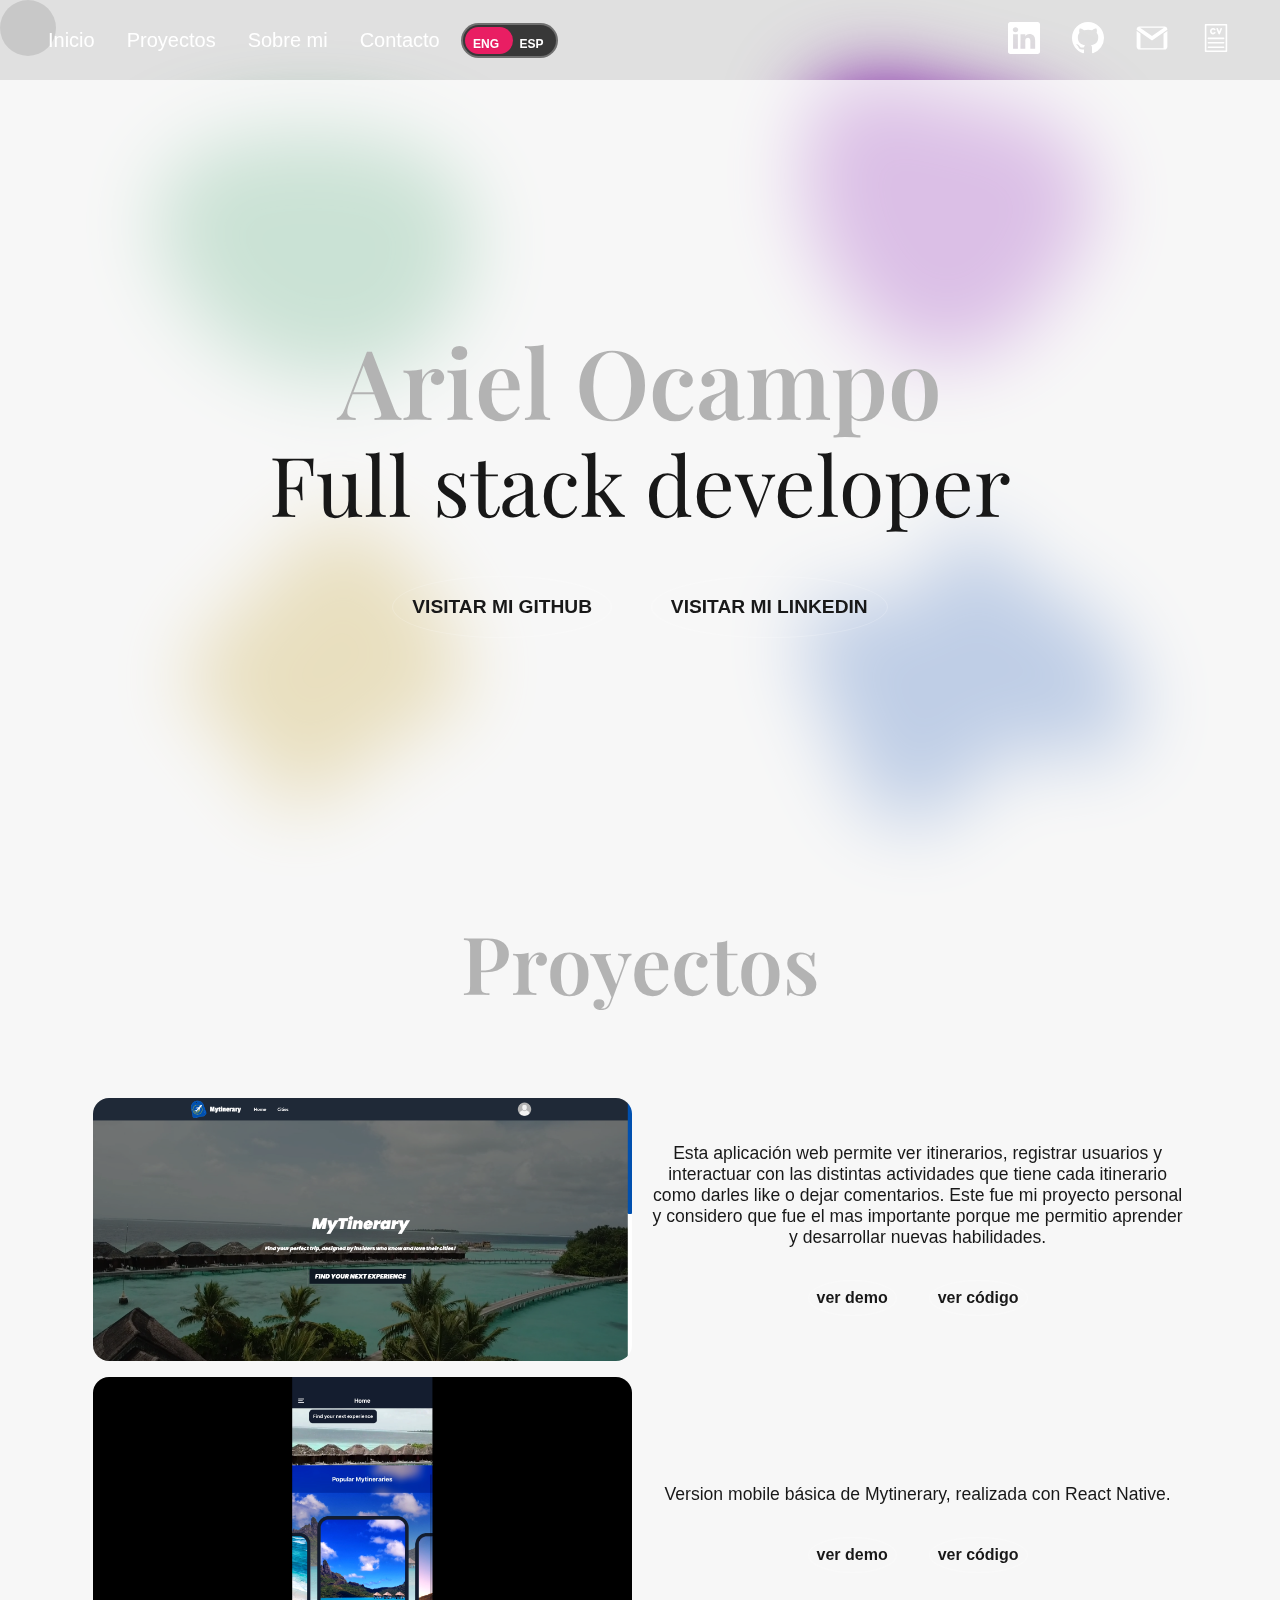
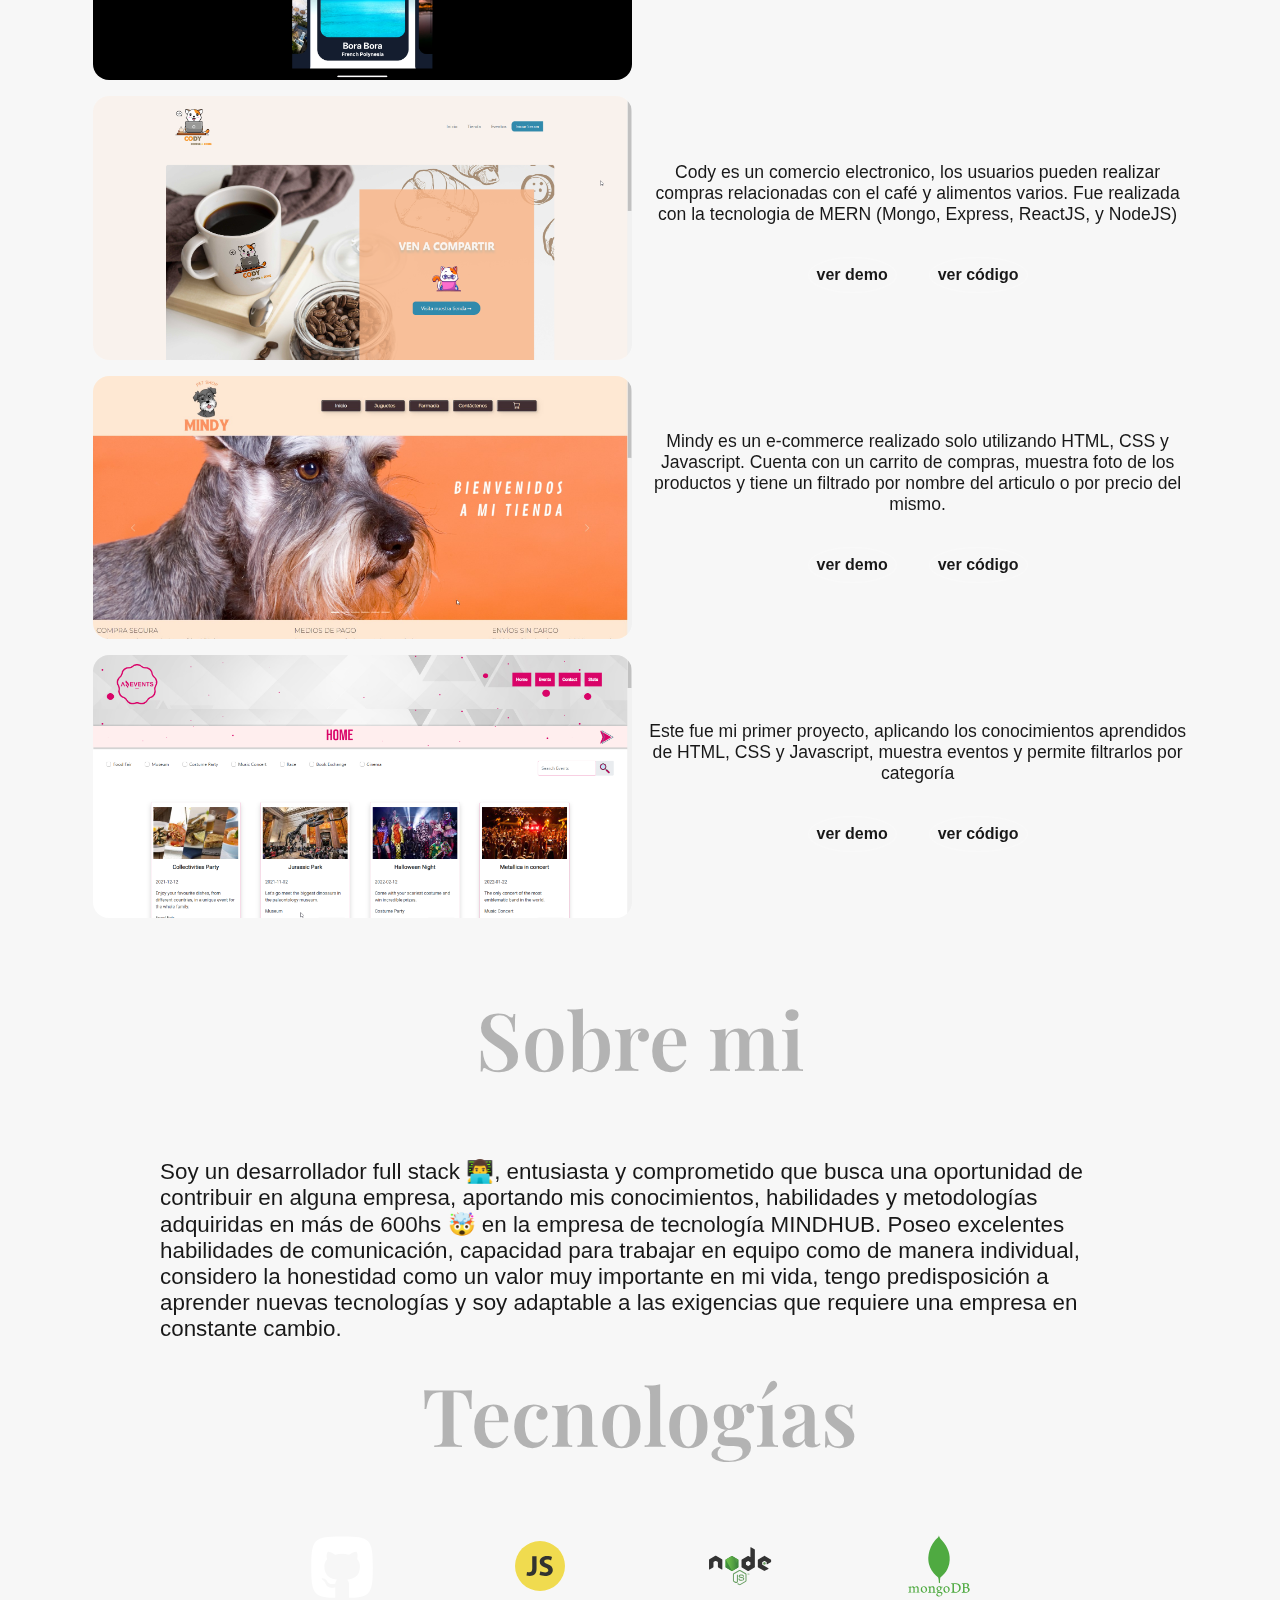
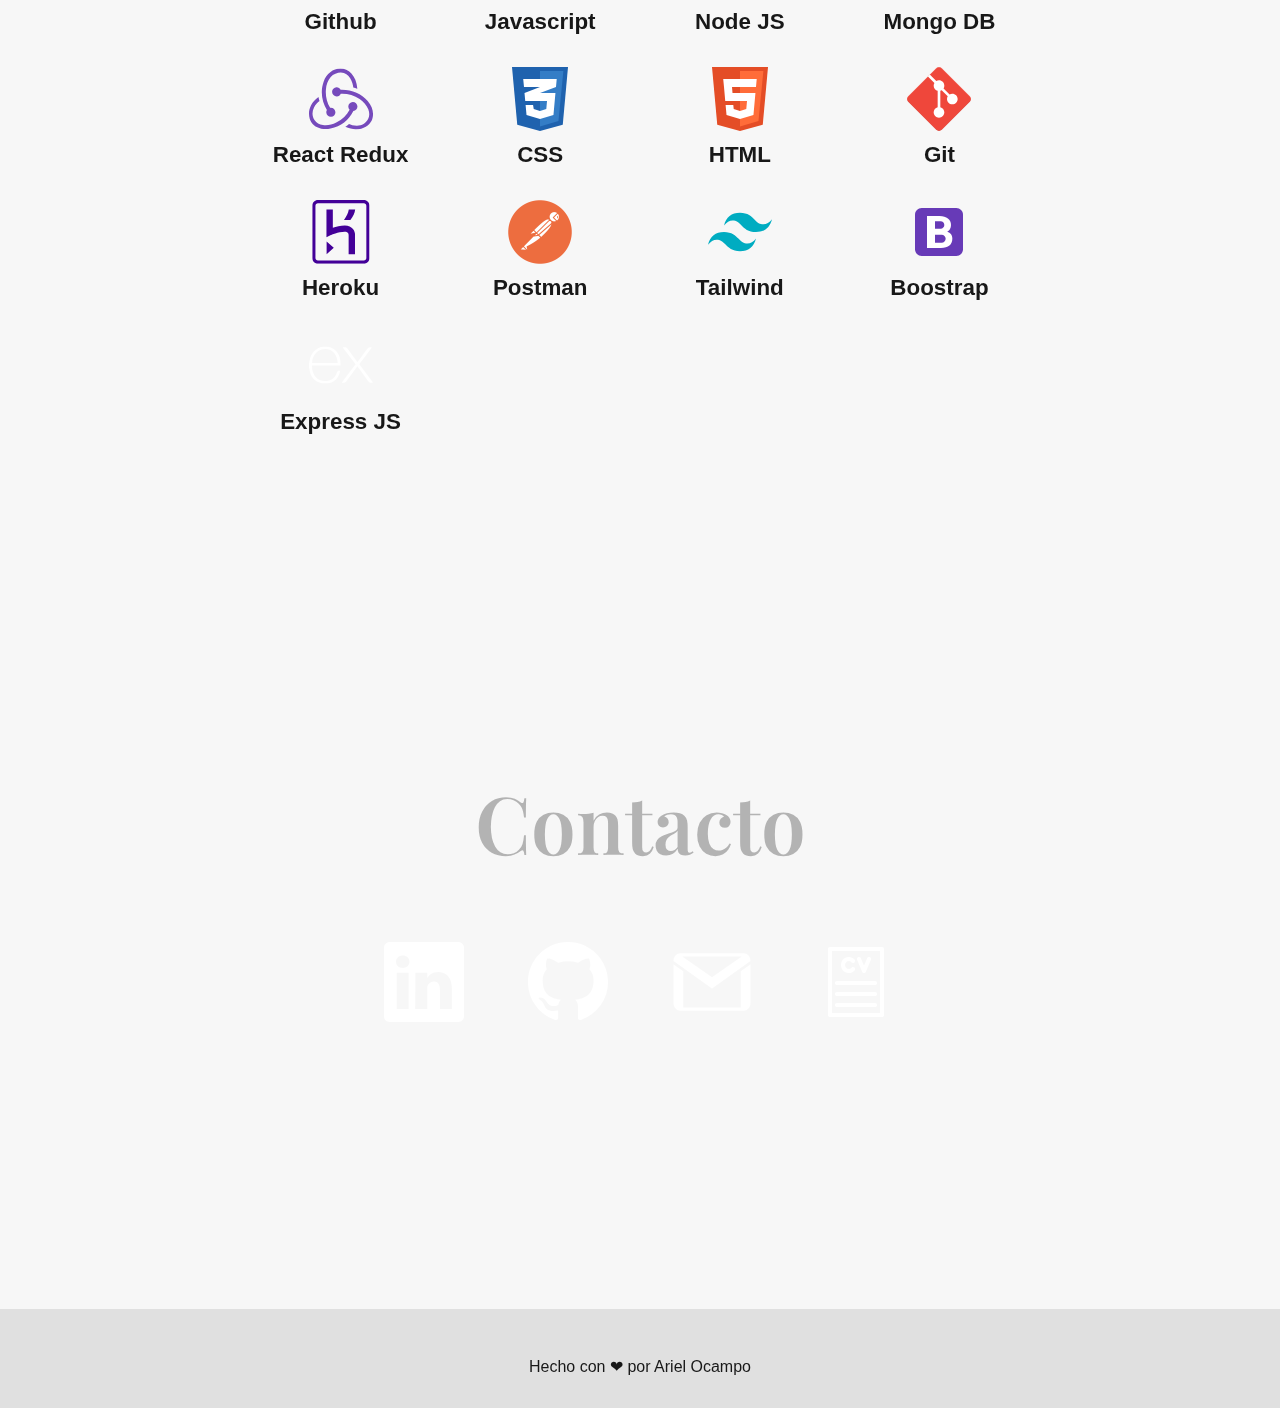
==== index.html @ a25a703c "Final test Vercel" ====
<!DOCTYPE html>
<html lang="en">

<head>
  <meta charset="UTF-8">
  <meta http-equiv="X-UA-Compatible" content="IE=edge">
  <meta name="viewport" content="width=device-width, initial-scale=1.0">
  <link rel="preconnect" href="https://fonts.googleapis.com">
  <link rel="preconnect" href="https://fonts.gstatic.com" crossorigin>
  <link
    href="https://fonts.googleapis.com/css2?family=Playfair+Display:wght@400;500;700&family=Source+Sans+Pro:wght@300;400;600&display=swap"
    rel="stylesheet">
  <link rel="stylesheet" href="./css/app.css">
  <script defer src="https://code.jquery.com/jquery-3.6.0.slim.min.js"></script>
  <script defer src="./js/app.js"></script>
  <title>Portfolio Ariel Ocampo</title>
</head>

<body>
  <div id="cursor"></div>

  <div class="circulos">
    <svg class="circulo circulo1" viewBox="0 0 200 200" xmlns="http://www.w3.org/2000/svg">
      <path class="path"
        d="M64.4,-13C73.6,7.5,64.5,41.9,42.4,57.8C20.2,73.8,-14.9,71.3,-39.5,53.6C-64.1,35.9,-78.1,3,-69.8,-16.2C-61.4,-35.4,-30.7,-41,-1.6,-40.4C27.6,-39.9,55.1,-33.4,64.4,-13Z"
        transform="translate(100 100)" />
    </svg>
    <svg class="circulo circulo2" viewBox="0 0 200 200" xmlns="http://www.w3.org/2000/svg">
      <path class="path"
        d="M39.5,-44.4C50.8,-37.5,59.6,-24.8,59.9,-12.1C60.3,0.5,52.3,13,44.4,24.6C36.5,36.2,28.7,46.9,17.5,53.2C6.3,59.6,-8.4,61.6,-20.9,57.2C-33.4,52.8,-43.7,42,-52.2,29.2C-60.8,16.4,-67.5,1.7,-69,-16.1C-70.5,-33.8,-66.9,-54.6,-54.5,-61.3C-42.1,-68.1,-21.1,-60.8,-3.5,-56.6C14,-52.5,28.1,-51.3,39.5,-44.4Z"
        transform="translate(100 100)" />
    </svg>
    <svg class="circulo circulo3" viewBox="0 0 200 200" xmlns="http://www.w3.org/2000/svg">
      <path class="path"
        d="M34.1,-55.6C43.5,-47.1,49.7,-36.3,55.7,-24.9C61.6,-13.5,67.3,-1.5,63.2,7.3C59.2,16.2,45.5,21.9,35.7,28.1C25.9,34.3,19.9,41,11.3,47.7C2.7,54.4,-8.6,61,-16.3,57.7C-24,54.4,-28.2,41.3,-36,31.6C-43.8,21.9,-55.2,15.7,-58,7.4C-60.7,-1,-54.7,-11.6,-47.7,-19.5C-40.6,-27.4,-32.4,-32.6,-24.3,-41.7C-16.2,-50.7,-8.1,-63.7,2.2,-67.1C12.4,-70.4,24.8,-64.2,34.1,-55.6Z"
        transform="translate(100 100)" />
    </svg>
    <svg class="circulo circulo4" viewBox="0 0 200 200" xmlns="http://www.w3.org/2000/svg">
      <path class="path"
        d="M25.4,-47.3C34.7,-38.7,45.3,-35.5,54.7,-28.5C64,-21.5,72.2,-10.8,75.9,2.2C79.7,15.1,79,30.1,68,34.3C57,38.4,35.7,31.7,22.6,35.2C9.6,38.7,4.8,52.4,-4.3,59.8C-13.3,67.1,-26.6,68.1,-35.2,62.1C-43.8,56,-47.7,42.9,-52.4,31.4C-57,19.8,-62.5,9.9,-66.2,-2.2C-70,-14.2,-71.9,-28.5,-62.8,-32.3C-53.7,-36.1,-33.5,-29.5,-21.1,-36.4C-8.8,-43.3,-4.4,-63.7,1.8,-66.9C8.1,-70,16.1,-56,25.4,-47.3Z"
        transform="translate(100 100)" />
    </svg>
  </div>
  <header class="header">
    <div class="div">
      <ul class="rrss">
        <li class="li">
          <a href="https://www.linkedin.com/in/arielocampo" class="a" title="Linkedin" target="_blank"
            rel="noopener noreferrer">
            <svg xmlns="http://www.w3.org/2000/svg" width="16" height="16" fill="currentColor" class="svg"
              viewBox="0 0 16 16">
              <path fill="white"
                d="M0 1.146C0 .513.526 0 1.175 0h13.65C15.474 0 16 .513 16 1.146v13.708c0 .633-.526 1.146-1.175 1.146H1.175C.526 16 0 15.487 0 14.854V1.146zm4.943 12.248V6.169H2.542v7.225h2.401zm-1.2-8.212c.837 0 1.358-.554 1.358-1.248-.015-.709-.52-1.248-1.342-1.248-.822 0-1.359.54-1.359 1.248 0 .694.521 1.248 1.327 1.248h.016zm4.908 8.212V9.359c0-.216.016-.432.08-.586.173-.431.568-.878 1.232-.878.869 0 1.216.662 1.216 1.634v3.865h2.401V9.25c0-2.22-1.184-3.252-2.764-3.252-1.274 0-1.845.7-2.165 1.193v.025h-.016a5.54 5.54 0 0 1 .016-.025V6.169h-2.4c.03.678 0 7.225 0 7.225h2.4z" />
            </svg>
          </a>
        </li>
        <li class="li">
          <a href="https://github.com/ArielOcampo" class="a" title="Github" target="_blank" rel="noopener noreferrer">
            <svg xmlns="http://www.w3.org/2000/svg" width="16" height="16" fill="currentColor" class="svg"
              viewBox="0 0 16 16">
              <path fill="white"
                d="M8 0C3.58 0 0 3.58 0 8c0 3.54 2.29 6.53 5.47 7.59.4.07.55-.17.55-.38 0-.19-.01-.82-.01-1.49-2.01.37-2.53-.49-2.69-.94-.09-.23-.48-.94-.82-1.13-.28-.15-.68-.52-.01-.53.63-.01 1.08.58 1.23.82.72 1.21 1.87.87 2.33.66.07-.52.28-.87.51-1.07-1.78-.2-3.64-.89-3.64-3.95 0-.87.31-1.59.82-2.15-.08-.2-.36-1.02.08-2.12 0 0 .67-.21 2.2.82.64-.18 1.32-.27 2-.27.68 0 1.36.09 2 .27 1.53-1.04 2.2-.82 2.2-.82.44 1.1.16 1.92.08 2.12.51.56.82 1.27.82 2.15 0 3.07-1.87 3.75-3.65 3.95.29.25.54.73.54 1.48 0 1.07-.01 1.93-.01 2.2 0 .21.15.46.55.38A8.012 8.012 0 0 0 16 8c0-4.42-3.58-8-8-8z" />
            </svg>
          </a>
        </li>
        <li class="li">
          <a href="mailto:arioca181@gmail.com" class="a" title="arioca181@gmail.com" target="_blank"
            rel="noopener noreferrer">
            <svg class="svg" xmlns="http://www.w3.org/2000/svg" x="0px" y="0px" width="250" height="250"
              fill="currentColor" viewBox="0 0 50 50">
              <path fill="white"
                d="M 5.5 7 C 3.019531 7 1 9.019531 1 11.5 L 1 11.925781 L 25 29 L 49 11.925781 L 49 11.5 C 49 9.019531 46.980469 7 44.5 7 Z M 6.351563 9 L 43.644531 9 L 25 22 Z M 1 14.027344 L 1 38.5 C 1 40.980469 3.019531 43 5.5 43 L 44.5 43 C 46.980469 43 49 40.980469 49 38.5 L 49 14.027344 L 43 18.296875 L 43 41 L 7 41 L 7 18.296875 Z">
              </path>
            </svg>
          </a>
        </li>
        <li class="li">
          <a href="mailto:arioca181@gmail.com" class="a" title="Descargar CV" target="_blank" rel="noopener noreferrer">
            <svg class="svg" width="288" height="288" viewBox="0 0 288 288" fill="none"
              xmlns="http://www.w3.org/2000/svg">
              <path
                d="M43.1992 25.2V262.8C43.1992 264.71 43.9578 266.541 45.3081 267.891C46.6583 269.241 48.4897 270 50.3992 270H237.599C239.509 270 241.34 269.241 242.69 267.891C244.041 266.541 244.799 264.71 244.799 262.8V25.2C244.799 23.2904 244.041 21.4591 242.69 20.1088C241.34 18.7586 239.509 18 237.599 18H50.3992C48.4897 18 46.6583 18.7586 45.3081 20.1088C43.9578 21.4591 43.1992 23.2904 43.1992 25.2V25.2ZM57.5992 32.4H230.399V255.6H57.5992V32.4Z"
                fill="white" />
              <path
                d="M117.969 111.6C125.777 111.6 133.287 108.198 138.575 102.266C139.229 101.564 139.737 100.739 140.067 99.8383C140.398 98.9379 140.546 97.9804 140.501 97.0222C140.457 96.064 140.221 95.1243 139.809 94.2584C139.396 93.3925 138.814 92.6177 138.098 91.9797C137.382 91.3416 136.545 90.8531 135.638 90.5428C134.73 90.2326 133.769 90.1068 132.812 90.173C131.855 90.2391 130.921 90.4958 130.065 90.928C129.209 91.3601 128.447 91.9591 127.826 92.6896C125.234 95.5984 121.731 97.2004 117.969 97.2004C110.488 97.2004 104.4 90.742 104.4 82.8004C104.4 74.8588 110.484 68.4004 117.969 68.4004C121.731 68.4004 125.23 70.0024 127.826 72.9148C129.104 74.3109 130.88 75.1475 132.771 75.2435C134.661 75.3396 136.513 74.6874 137.926 73.4281C139.339 72.1688 140.2 70.4037 140.321 68.5147C140.443 66.6258 139.815 64.7651 138.575 63.3352C133.287 57.4024 125.777 54.0004 117.972 54.0004C102.546 54.0004 90.0004 66.9208 90.0004 82.8004C90.0004 98.68 102.546 111.6 117.969 111.6ZM166.155 107.169C166.702 108.481 167.625 109.601 168.807 110.389C169.99 111.178 171.379 111.598 172.8 111.598C174.222 111.598 175.611 111.178 176.794 110.389C177.976 109.601 178.899 108.481 179.446 107.169L197.446 63.9688C197.826 63.0931 198.029 62.1506 198.042 61.196C198.055 60.2413 197.877 59.2937 197.521 58.4082C197.164 57.5226 196.634 56.7169 195.963 56.0379C195.292 55.3589 194.492 54.8202 193.611 54.453C192.73 54.0859 191.784 53.8977 190.83 53.8994C189.875 53.9011 188.93 54.0927 188.05 54.463C187.17 54.8332 186.372 55.3748 185.704 56.0562C185.035 56.7376 184.508 57.5452 184.155 58.432L172.8 85.6804L161.446 58.432C161.092 57.5452 160.566 56.7376 159.897 56.0562C159.228 55.3748 158.431 54.8332 157.551 54.463C156.671 54.0927 155.726 53.9011 154.771 53.8994C153.816 53.8977 152.871 54.0859 151.99 54.453C151.108 54.8202 150.309 55.3589 149.638 56.0379C148.966 56.7169 148.437 57.5226 148.08 58.4082C147.723 59.2937 147.546 60.2413 147.559 61.196C147.572 62.1506 147.774 63.0931 148.155 63.9688L166.155 107.169V107.169ZM212.4 140.4H75.6004C73.6908 140.4 71.8595 141.159 70.5092 142.509C69.159 143.859 68.4004 145.691 68.4004 147.6C68.4004 149.51 69.159 151.341 70.5092 152.692C71.8595 154.042 73.6908 154.8 75.6004 154.8H212.4C214.31 154.8 216.141 154.042 217.492 152.692C218.842 151.341 219.6 149.51 219.6 147.6C219.6 145.691 218.842 143.859 217.492 142.509C216.141 141.159 214.31 140.4 212.4 140.4ZM212.4 180H75.6004C73.6908 180 71.8595 180.759 70.5092 182.109C69.159 183.459 68.4004 185.291 68.4004 187.2C68.4004 189.11 69.159 190.941 70.5092 192.292C71.8595 193.642 73.6908 194.4 75.6004 194.4H212.4C214.31 194.4 216.141 193.642 217.492 192.292C218.842 190.941 219.6 189.11 219.6 187.2C219.6 185.291 218.842 183.459 217.492 182.109C216.141 180.759 214.31 180 212.4 180ZM212.4 219.6H75.6004C73.6908 219.6 71.8595 220.359 70.5092 221.709C69.159 223.059 68.4004 224.891 68.4004 226.8C68.4004 228.71 69.159 230.541 70.5092 231.892C71.8595 233.242 73.6908 234 75.6004 234H212.4C214.31 234 216.141 233.242 217.492 231.892C218.842 230.541 219.6 228.71 219.6 226.8C219.6 224.891 218.842 223.059 217.492 221.709C216.141 220.359 214.31 219.6 212.4 219.6Z"
                fill="white" />
            </svg>

          </a>
        </li>
      </ul>
    </div>
    <!-- <h1 class="h1"><a href="#inicio" class="a">Ariel Ocampo</a></h1> -->
    <nav class="nav menu menu-1">
      <ul class="ul">
        <li class="li"><a href="#inicio" title="Inicio" class="a">Inicio</a></li>
        <li class="li"><a href="#proyectos" title="Works" class="a">Proyectos</a></li>
        <li class="li"><a href="#sobre-mi" title="Works" class="a">Sobre mi</a></li>
        <li class="li"><a href="#contacto" title="Contact" class="a">Contacto</a></li>
        <li class="switch">
          <input id="language-toggle" class="check-toggle check-toggle-round-flat" type="checkbox">
          <label for="language-toggle"></label>
          <span class="on">ENG</span>
          <span class="off">ESP</span>
        </li>
      </ul>

    </nav>
  </header>
  <main class="main">
    <div class="seccion" id="inicio">

      <section class="section info">
        <h2 class="h2">Ariel Ocampo</h2>
        <h3 class="h3">Full stack developer</h3>

        <ul class="ul">
          <li class="li"><a href="https://github.com/ArielOcampo" target="_blank" rel="noopener noreferrer" class="a"
              title="Github">Visitar mi Github</a></li>
          <li class="li"><a href="https://www.linkedin.com/in/arielocampo/" class="a" target="_blank"
              rel="noopener noreferrer" title="Linkedin">Visitar mi
              Linkedin</a></li>
        </ul>
      </section>
    </div>
    <section class="seccion works" id="proyectos">
      <h2 class="h2">Proyectos</h2>
      <!-- <p class="p">Aca estan mis trabajos realizados en el bootcamp de MINDHUB</p> -->
      <div class="grid">
        <article class="article">
          <a class="a" href="#" title="Mytinerary">

            <img src="/assets/my-tinerary.png" alt="imagen" class="img" loading="lazy">

            <h4 class="h4">Mytinerary</h4>
          </a>
        </article>
        <article class="article detail-work">
          <p class="p">Esta aplicación web permite ver itinerarios, registrar usuarios y interactuar con las distintas
            actividades
            que tiene cada itinerario como darles like o dejar comentarios. Este fue mi proyecto personal y considero
            que fue el mas importante porque me permitio aprender y desarrollar nuevas habilidades. </p>
          <ul class="ul">
            <li class="li"><a href="https://mytinerary-ocampoa.herokuapp.com/" target="_blank" rel="noopener noreferrer"
                class="a">Ver Demo</a>
            </li>
            <li class="li"><a href="https://github.com/ArielOcampo/mytinerary-ocampo-ariel" target="_blank"
                rel="noopener noreferrer" class="a">Ver Código</a></li>
          </ul>
        </article>
        <article class="article">
          <a class="a" href="#" title="Mytinerary Native">

            <img src="/assets/native.png" alt="imagen" class="img" loading="lazy">

            <h4 class="h4">Mytinerary React Native</h4>
          </a>
        </article>
        <article class="article detail-work">
          <p class="p">Version mobile básica de Mytinerary, realizada con React Native. </p>
          <ul class="ul">
            <li class="li"><a href="https://www.youtube.com/shorts/vV0BRm0DmKQ" target="_blank"
                rel="noopener noreferrer" class="a">Ver Demo</a>
            </li>
            <li class="li"><a href="https://github.com/ArielOcampo/react-native-ocampo-ariel" target="_blank"
                rel="noopener noreferrer" class="a">Ver Código</a></li>
          </ul>
        </article>
        <article class="article detail-work">
          <a class="a" href="#" title="Cody">

            <img src="/assets/cody.png" alt="imagen" class="img" loading="lazy">

            <h4 class="h4">Cody</h4>
          </a>

        </article>
        <article class="article detail-work">
          <p class="p">
            Cody es un comercio electronico, los usuarios pueden realizar compras relacionadas con el café y alimentos
            varios. Fue realizada con la tecnologia de MERN (Mongo, Express, ReactJS, y NodeJS)
          </p>
          <ul class="ul">
            <li class="li"><a href="https://codycoffee.herokuapp.com/" class="a" target="_blank"
                rel="noopener noreferrer">Ver Demo</a></li>
            <li class="li"><a href="https://github.com/ArielOcampo/cody-ecommerce" class="a" target="_blank"
                rel="noopener noreferrer">Ver Código</a></li>
          </ul>
        </article>
        <article class="article">
          <a class="a" href="#" title="Mindy-petshop">

            <img src="/assets/mindy.jpg" alt="imagen" class="img" loading="lazy">

            <h4 class="h4">Mindy Pet shop</h4>
          </a>

        </article>
        <article class="article detail-work">
          <p class="p">Mindy es un e-commerce realizado solo utilizando HTML, CSS y Javascript. Cuenta con un carrito de
            compras,
            muestra foto de los productos y tiene un filtrado por nombre del articulo o por precio del mismo. </p>
          <ul class="ul">
            <li class="li"><a href="https://mindypetshop.netlify.app/" class="a" target="_blank"
                rel="noopener noreferrer">Ver Demo</a></li>
            <li class="li"><a href="https://github.com/ArielOcampo/Mindy-petshop" class="a" target="_blank"
                rel="noopener noreferrer">Ver Código</a></li>
          </ul>
        </article>
        <article class="article">
          <a class="a" href="#" title="Upcoming Events">

            <img src="/assets/upcoming-events.png" alt="imagen" class="img" loading="lazy">

            <h4 class="h4">Upcoming Events</h4>
          </a>

        </article>
        <article class="article detail-work">
          <p class="p">Este fue mi primer proyecto, aplicando los conocimientos aprendidos de HTML, CSS y Javascript,
            muestra
            eventos y permite filtrarlos por categoría</p>
          <ul class="ul">
            <li class="li"><a href="https://amazing-events.netlify.app/" class="a" target="_blank"
                rel="noopener noreferrer">Ver Demo</a></li>
            <li class="li"><a href="https://github.com/ArielOcampo/Amazing-Events" class="a" target="_blank"
                rel="noopener noreferrer">Ver Código</a></li>
          </ul>
        </article>



      </div>
    </section>
    <section class="seccion tecnologias" id="sobre-mi">
      <h2 class="h2">Sobre mi </h2>
      <p class="p">
        Soy un desarrollador full stack 👨‍💻, entusiasta y comprometido que busca una oportunidad de contribuir en
        alguna
        empresa, aportando mis conocimientos, habilidades y metodologías adquiridas en más de 600hs 🤯 en la empresa de
        tecnología MINDHUB. Poseo excelentes habilidades de comunicación, capacidad para trabajar en equipo como de
        manera individual,
        considero la
        honestidad como un valor muy importante en mi vida, tengo predisposición a aprender nuevas tecnologías y soy
        adaptable a
        las exigencias que requiere una empresa en constante cambio.

      </p>
      <h2 class="h2">Tecnologías</h2>
      <ul class="rrss ">

        <li class="li" title="Github">
          <?xml version="1.0" ?><svg fill="none" height="25" viewBox="0 0 25 25" width="25" class="img"
            xmlns="http://www.w3.org/2000/svg">
            <path clip-rule="evenodd"
              d="M15.7481 24.9471C24.0901 24.7061 24.9111 22.9501 24.9111 12.9811C24.9111 1.98108 23.9111 0.981079 12.9111 0.981079C1.91113 0.981079 0.911133 1.98108 0.911133 12.9811C0.911133 22.9761 1.73713 24.7151 10.1391 24.9491C10.2121 24.8581 10.2391 24.7441 10.2391 24.6281C10.2391 24.3781 10.2291 21.8121 10.2241 20.9291C7.18713 21.5681 6.54613 19.5101 6.54613 19.5101C6.04913 18.2881 5.33313 17.9621 5.33313 17.9621C4.34213 17.3061 5.40813 17.3191 5.40813 17.3191C6.50413 17.3941 7.08113 18.4101 7.08113 18.4101C8.05513 20.0271 9.63713 19.5601 10.2591 19.2891C10.3581 18.6061 10.6401 18.1391 10.9521 17.8751C8.52713 17.6081 5.97813 16.7001 5.97813 12.6451C5.97813 11.4901 6.40413 10.5461 7.10213 9.80608C6.98913 9.53808 6.61513 8.46208 7.20913 7.00608C7.20913 7.00608 8.12613 6.72108 10.2121 8.09008C11.0831 7.85508 12.0171 7.73808 12.9461 7.73408C13.8731 7.73808 14.8071 7.85508 15.6801 8.09008C17.7651 6.72108 18.6801 7.00608 18.6801 7.00608C19.2761 8.46208 18.9011 9.53808 18.7881 9.80608C19.4881 10.5461 19.9111 11.4901 19.9111 12.6451C19.9111 16.7101 17.3581 17.6051 14.9251 17.8661C15.3171 18.1931 15.6661 18.8391 15.6661 19.8261C15.6661 20.7721 15.6601 22.4451 15.6561 23.5541C15.6541 24.1031 15.6531 24.5131 15.6531 24.6281C15.6531 24.7371 15.6821 24.8521 15.7481 24.9471V24.9471Z"
              fill="white" fill-rule="evenodd" />
          </svg>
          <p class="p">Github</p>
        </li>

        <li class="li" title="JavaScript">
          <?xml version="1.0" ?>
          <!DOCTYPE svg PUBLIC '-//W3C//DTD SVG 1.1//EN' 'http://www.w3.org/Graphics/SVG/1.1/DTD/svg11.dtd'><svg
            class="img" id="Lager_1" style="enable-background:new 0 0 128 128;" version="1.1" viewBox="0 0 128 128"
            xml:space="preserve" xmlns="http://www.w3.org/2000/svg" xmlns:xlink="http://www.w3.org/1999/xlink">
            <g>
              <g>
                <g>
                  <circle cx="64" cy="64" r="50" style="fill:#F0DB4F;" />
                </g>
              </g>
              <g id="Layer_1_1_">
                <g>
                  <g>
                    <path
                      d="M48.4,44.6h8.7v24.5c0,11-5.3,14.9-13.7,14.9c-2.1,0-4.7-0.3-6.4-0.9l1-7.1      c1.2,0.4,2.8,0.7,4.5,0.7c3.7,0,6-1.7,6-7.6L48.4,44.6L48.4,44.6z"
                      style="fill:#323330;" />
                    <path
                      d="M64.8,74.4c2.3,1.2,6,2.4,9.7,2.4c4,0,6.1-1.7,6.1-4.3c0-2.4-1.8-3.8-6.5-5.4      c-6.4-2.3-10.7-5.9-10.7-11.6C63.4,49,69,44,78.1,44c4.4,0,7.6,0.9,9.9,2l-2,7c-1.5-0.7-4.3-1.8-8-1.8c-3.8,0-5.6,1.8-5.6,3.7      c0,2.5,2.1,3.6,7.2,5.5c6.8,2.5,10,6.1,10,11.6c0,6.5-4.9,12-15.6,12c-4.4,0-8.8-1.2-11-2.4L64.8,74.4z"
                      style="fill:#323330;" />
                  </g>
                </g>
              </g>
            </g>
          </svg>
          <p class="p">Javascript</p>
        </li>
        <li class="li" title="Node JS">
          <?xml version="1.0" ?><svg class="img" enable-background="new 0 0 456 284" id="Layer_1" version="1.1"
            viewBox="0 0 456 284" xml:space="preserve" xmlns="http://www.w3.org/2000/svg"
            xmlns:xlink="http://www.w3.org/1999/xlink">
            <g>
              <path
                d="M225.953,279.054c-1.46,0-2.912-0.381-4.19-1.121l-13.339-7.892c-1.991-1.115-1.018-1.509-0.362-1.738   c2.657-0.922,3.195-1.135,6.031-2.743c0.295-0.166,0.687-0.103,0.992,0.076l10.247,6.084c0.372,0.206,0.896,0.206,1.237,0   l39.95-23.058c0.372-0.212,0.61-0.64,0.61-1.081v-46.103c0-0.451-0.239-0.872-0.62-1.101l-39.933-23.038   c-0.368-0.216-0.859-0.216-1.231,0l-39.923,23.045c-0.388,0.222-0.634,0.657-0.634,1.094v46.103c0,0.441,0.245,0.859,0.63,1.068   l10.944,6.323c5.938,2.969,9.573-0.528,9.573-4.041v-45.52c0-0.643,0.518-1.151,1.161-1.151h5.066c0.634,0,1.158,0.508,1.158,1.151   v45.52c0,7.925-4.316,12.47-11.829,12.47c-2.309,0-4.127,0-9.202-2.501l-10.476-6.031c-2.587-1.496-4.19-4.293-4.19-7.288v-46.103   c0-2.995,1.602-5.792,4.19-7.281l39.95-23.085c2.528-1.43,5.888-1.43,8.396,0l39.947,23.085c2.587,1.496,4.196,4.286,4.196,7.281   v46.103c0,2.995-1.609,5.782-4.196,7.288l-39.947,23.065C228.882,278.673,227.433,279.054,225.953,279.054z"
                fill="#699F63" />
              <path
                d="M238.293,247.292c-17.482,0-21.144-8.024-21.144-14.755c0-0.64,0.514-1.151,1.155-1.151h5.165   c0.577,0,1.058,0.415,1.148,0.979c0.78,5.258,3.105,7.912,13.677,7.912c8.416,0,11.999-1.904,11.999-6.369   c0-2.574-1.015-4.485-14.095-5.766c-10.93-1.081-17.691-3.496-17.691-12.241c0-8.061,6.794-12.868,18.186-12.868   c12.798,0,19.131,4.442,19.933,13.972c0.03,0.328-0.086,0.644-0.305,0.889c-0.219,0.229-0.524,0.368-0.846,0.368h-5.185   c-0.537,0-1.012-0.381-1.121-0.902c-1.244-5.533-4.269-7.301-12.476-7.301c-9.189,0-10.257,3.201-10.257,5.599   c0,2.906,1.261,3.752,13.667,5.394c12.277,1.622,18.109,3.921,18.109,12.549C258.21,242.306,250.952,247.292,238.293,247.292z"
                fill="#699F63" />
            </g>
            <g>
              <path
                d="M295.899,198.941c0,4.236-3.463,7.699-7.699,7.699c-4.197,0-7.699-3.422-7.699-7.699   c0-4.359,3.586-7.701,7.699-7.701C292.356,191.24,295.899,194.582,295.899,198.941z M281.744,198.919   c0,3.586,2.892,6.479,6.435,6.479c3.586,0,6.479-2.954,6.479-6.479c0-3.584-2.932-6.436-6.479-6.436   C284.676,192.484,281.744,195.293,281.744,198.919z M285.307,194.622h2.976c1.018,0,3.015,0,3.015,2.282   c0,1.589-1.018,1.914-1.632,2.118c1.184,0.082,1.264,0.856,1.426,1.956c0.083,0.692,0.206,1.874,0.448,2.281h-1.831   c-0.043-0.406-0.328-2.607-0.328-2.728c-0.119-0.49-0.285-0.733-0.895-0.733h-1.506v3.461h-1.672v-8.637H285.307z M286.939,198.41   h1.343c1.098,0,1.304-0.773,1.304-1.221c0-1.183-0.816-1.183-1.264-1.183h-1.383L286.939,198.41L286.939,198.41z"
                fill="#699F63" />
            </g>
            <path
              d="M102.243,98.677c0-1.841-0.969-3.533-2.558-4.445L57.33,69.857c-0.716-0.421-1.519-0.64-2.332-0.674  c-0.073,0-0.378,0-0.438,0c-0.809,0.033-1.612,0.252-2.339,0.674L9.866,94.232c-1.579,0.912-2.561,2.604-2.561,4.445l0.093,65.635  c0,0.912,0.474,1.762,1.277,2.209c0.786,0.471,1.758,0.471,2.541,0l25.172-14.414c1.592-0.945,2.561-2.614,2.561-4.438v-30.665  c0-1.828,0.968-3.52,2.554-4.428l10.718-6.173c0.799-0.461,1.672-0.687,2.564-0.687c0.872,0,1.768,0.226,2.544,0.687l10.715,6.173  c1.586,0.909,2.558,2.601,2.558,4.428v30.665c0,1.824,0.982,3.503,2.564,4.438l25.165,14.414c0.789,0.471,1.775,0.471,2.558,0  c0.78-0.448,1.271-1.297,1.271-2.209L102.243,98.677z"
              fill="#333333" />
            <path
              d="M306.04,8.451c-0.793-0.441-1.76-0.431-2.543,0.028c-0.781,0.46-1.262,1.299-1.262,2.206v65  c0,0.639-0.342,1.231-0.894,1.551c-0.554,0.32-1.237,0.32-1.792,0l-10.608-6.112c-1.583-0.912-3.53-0.91-5.112,0.002l-42.372,24.453  c-1.584,0.914-2.559,2.603-2.559,4.43v48.916c0,1.828,0.975,3.516,2.558,4.432l42.37,24.471c1.584,0.914,3.534,0.914,5.118,0  l42.376-24.471c1.583-0.915,2.558-2.604,2.558-4.432V26.989c0-1.854-1.003-3.565-2.624-4.469L306.04,8.451z M302.109,132.853  c0,0.456-0.244,0.879-0.64,1.106l-14.548,8.386c-0.395,0.227-0.882,0.227-1.277,0l-14.548-8.386c-0.396-0.227-0.64-0.65-0.64-1.106  v-16.799c0-0.456,0.244-0.879,0.639-1.108l14.548-8.403c0.396-0.229,0.884-0.229,1.28,0l14.548,8.403  c0.395,0.229,0.639,0.652,0.639,1.108L302.109,132.853L302.109,132.853z"
              fill="#333333" />
            <g>
              <path
                d="M447.131,115.615c1.576-0.915,2.546-2.601,2.546-4.424V99.337c0-1.823-0.97-3.51-2.548-4.425L405.03,70.469   c-1.584-0.921-3.54-0.922-5.127-0.007l-42.356,24.453c-1.583,0.914-2.558,2.602-2.558,4.43v48.903c0,1.839,0.987,3.536,2.584,4.445   l42.093,23.985c1.552,0.886,3.455,0.896,5.017,0.028l25.46-14.151c0.808-0.449,1.311-1.297,1.315-2.219   c0.007-0.922-0.484-1.776-1.284-2.236l-42.625-24.465c-0.796-0.456-1.285-1.304-1.285-2.22v-15.326c0-0.914,0.487-1.76,1.28-2.216   l13.266-7.648c0.789-0.456,1.765-0.456,2.554,0l13.273,7.648c0.793,0.456,1.28,1.302,1.28,2.216v12.058   c0,0.916,0.49,1.762,1.282,2.218c0.793,0.458,1.77,0.454,2.561-0.005L447.131,115.615z"
                fill="#333333" />
              <path
                d="M401.842,113.324c0.304-0.176,0.678-0.176,0.982,0l8.13,4.69c0.304,0.176,0.491,0.499,0.491,0.851v9.388   c0,0.352-0.187,0.675-0.491,0.851l-8.13,4.69c-0.304,0.176-0.678,0.176-0.982,0l-8.124-4.69c-0.304-0.176-0.491-0.499-0.491-0.851   v-9.388c0-0.352,0.187-0.675,0.491-0.851L401.842,113.324z"
                fill="#699F63" />
            </g>
            <g>
              <g>
                <linearGradient gradientTransform="matrix(1 0 0 -1 0 288.11)" gradientUnits="userSpaceOnUse"
                  id="XMLID_2_" x1="187.702" x2="149.6371" y1="199.2852" y2="121.6329">
                  <stop offset="0" style="stop-color:#41873F" />
                  <stop offset="0.3288" style="stop-color:#418B3D" />
                  <stop offset="0.6352" style="stop-color:#419637" />
                  <stop offset="0.9319" style="stop-color:#3FA92D" />
                  <stop offset="1" style="stop-color:#3FAE2A" />
                </linearGradient>
                <path
                  d="M173.12,70.717c-1.574-0.909-3.514-0.909-5.087,0l-42.134,24.314    c-1.576,0.909-2.546,2.588-2.546,4.408v48.666c0,1.818,0.97,3.497,2.544,4.408l42.134,24.334c1.575,0.909,3.515,0.909,5.091,0    l42.124-24.334c1.574-0.91,2.543-2.59,2.543-4.408V99.437c0-1.818-0.97-3.497-2.545-4.406L173.12,70.717z"
                  fill="url(#XMLID_2_)" id="XMLID_143_" />
              </g>
              <g>
                <defs>
                  <path
                    d="M173.12,70.717c-1.574-0.909-3.514-0.909-5.087,0l-42.134,24.314c-1.576,0.909-2.546,2.588-2.546,4.408     v48.666c0,1.818,0.97,3.497,2.544,4.408l42.134,24.334c1.575,0.909,3.515,0.909,5.091,0l42.124-24.334     c1.574-0.91,2.543-2.59,2.543-4.408V99.437c0-1.818-0.97-3.497-2.545-4.406L173.12,70.717z"
                    id="SVGID_1_" />
                </defs>
                <clipPath id="SVGID_2_">
                  <use overflow="visible" xlink:href="#SVGID_1_" />
                </clipPath>
                <g clip-path="url(#SVGID_2_)">
                  <path
                    d="M167.944,70.717l-42.222,24.314C124.146,95.94,123,97.619,123,99.439v48.666     c0,1.203,0.514,2.339,1.313,3.238l47.44-81.152C170.479,69.877,169.101,70.049,167.944,70.717z"
                    fill="none" />
                  <path
                    d="M171.988,177.339c0.41-0.113,0.81-0.275,1.186-0.492l42.177-24.334c1.574-0.91,2.649-2.59,2.649-4.408     V99.437c0-1.338-0.598-2.598-1.54-3.534L171.988,177.339z"
                    fill="none" />
                  <linearGradient gradientTransform="matrix(1 0 0 -1 0 288.11)" gradientUnits="userSpaceOnUse"
                    id="SVGID_3_" x1="164.1574" x2="270.9646" y1="158.647" y2="237.5619">
                    <stop offset="0.1376" style="stop-color:#41873F" />
                    <stop offset="0.4032" style="stop-color:#54A044" />
                    <stop offset="0.7136" style="stop-color:#66B848" />
                    <stop offset="0.9081" style="stop-color:#6CC04A" />
                  </linearGradient>
                  <path
                    d="M215.327,95.031l-42.252-24.314c-0.417-0.241-0.863-0.413-1.322-0.526l-47.44,81.152     c0.409,0.46,0.888,0.861,1.42,1.169l42.323,24.334c1.199,0.692,2.624,0.854,3.931,0.492l44.473-81.436     C216.122,95.568,215.743,95.271,215.327,95.031z"
                    fill="url(#SVGID_3_)" />
                </g>
              </g>
              <g>
                <defs>
                  <path
                    d="M173.12,70.717c-1.574-0.909-3.514-0.909-5.087,0l-42.134,24.314c-1.576,0.909-2.546,2.588-2.546,4.408     v48.666c0,1.818,0.97,3.497,2.544,4.408l42.134,24.334c1.575,0.909,3.515,0.909,5.091,0l42.124-24.334     c1.574-0.91,2.543-2.59,2.543-4.408V99.437c0-1.818-0.97-3.497-2.545-4.406L173.12,70.717z"
                    id="SVGID_4_" />
                </defs>
                <clipPath id="SVGID_5_">
                  <use overflow="visible" xlink:href="#SVGID_4_" />
                </clipPath>
                <g clip-path="url(#SVGID_5_)">
                  <path
                    d="M218,148.105V99.437c0-1.818-1.098-3.497-2.673-4.406l-42.252-24.314c-0.485-0.28-1.011-0.463-1.551-0.571     l46.317,79.128C217.94,148.895,218,148.505,218,148.105z"
                    fill="none" />
                  <path
                    d="M125.722,95.031C124.146,95.94,123,97.619,123,99.439v48.666c0,1.818,1.16,3.497,2.733,4.408l42.323,24.334     c0.995,0.574,2.146,0.784,3.256,0.632l-45.337-82.594L125.722,95.031z"
                    fill="none" />
                  <linearGradient gradientTransform="matrix(1 0 0 -1 0 288.11)" gradientUnits="userSpaceOnUse"
                    id="SVGID_6_" x1="121.8623" x2="219.2793" y1="226.1655" y2="226.1655">
                    <stop offset="0.0919" style="stop-color:#6CC04A" />
                    <stop offset="0.2864" style="stop-color:#66B848" />
                    <stop offset="0.5968" style="stop-color:#54A044" />
                    <stop offset="0.8624" style="stop-color:#41873F" />
                  </linearGradient>
                  <polygon fill="url(#SVGID_6_)" points="166.627,61.779 166.047,62.11 166.821,62.11    " />
                  <linearGradient gradientTransform="matrix(1 0 0 -1 0 288.11)" gradientUnits="userSpaceOnUse"
                    id="SVGID_7_" x1="121.8623" x2="219.2793" y1="164.3476" y2="164.3476">
                    <stop offset="0.0919" style="stop-color:#6CC04A" />
                    <stop offset="0.2864" style="stop-color:#66B848" />
                    <stop offset="0.5968" style="stop-color:#54A044" />
                    <stop offset="0.8624" style="stop-color:#41873F" />
                  </linearGradient>
                  <path
                    d="M215.351,152.513c1.228-0.71,2.144-1.891,2.491-3.238l-46.317-79.128     c-1.209-0.241-2.492-0.058-3.581,0.571l-41.968,24.168l45.337,82.594c0.647-0.088,1.281-0.298,1.861-0.632L215.351,152.513z"
                    fill="url(#SVGID_7_)" />
                  <linearGradient gradientTransform="matrix(1 0 0 -1 0 288.11)" gradientUnits="userSpaceOnUse"
                    id="SVGID_8_" x1="121.8623" x2="219.2793" y1="136.5375" y2="136.5375">
                    <stop offset="0.0919" style="stop-color:#6CC04A" />
                    <stop offset="0.2864" style="stop-color:#66B848" />
                    <stop offset="0.5968" style="stop-color:#54A044" />
                    <stop offset="0.8624" style="stop-color:#41873F" />
                  </linearGradient>
                  <polygon fill="url(#SVGID_8_)" points="219.279,151.73 219,151.253 219,151.892    " />
                  <linearGradient gradientTransform="matrix(1 0 0 -1 0 288.11)" gradientUnits="userSpaceOnUse"
                    id="SVGID_9_" x1="121.8623" x2="219.2793" y1="123.968" y2="123.968">
                    <stop offset="0.0919" style="stop-color:#6CC04A" />
                    <stop offset="0.2864" style="stop-color:#66B848" />
                    <stop offset="0.5968" style="stop-color:#54A044" />
                    <stop offset="0.8624" style="stop-color:#41873F" />
                  </linearGradient>
                  <path
                    d="M215.351,152.513l-42.177,24.334c-0.58,0.335-1.214,0.544-1.861,0.632l0.84,1.53L219,151.892     v-0.639l-1.158-1.978C217.495,150.622,216.579,151.802,215.351,152.513z"
                    fill="url(#SVGID_9_)" />
                  <linearGradient gradientTransform="matrix(1 0 0 -1 0 288.11)" gradientUnits="userSpaceOnUse"
                    id="SVGID_10_" x1="233.4718" x2="173.3912" y1="201.5876" y2="79.0232">
                    <stop offset="0" style="stop-color:#41873F" />
                    <stop offset="0.3288" style="stop-color:#418B3D" />
                    <stop offset="0.6352" style="stop-color:#419637" />
                    <stop offset="0.9319" style="stop-color:#3FA92D" />
                    <stop offset="1" style="stop-color:#3FAE2A" />
                  </linearGradient>
                  <path
                    d="M215.351,152.513l-42.177,24.334c-0.58,0.335-1.214,0.544-1.861,0.632l0.84,1.53L219,151.892     v-0.639l-1.158-1.978C217.495,150.622,216.579,151.802,215.351,152.513z"
                    fill="url(#SVGID_10_)" />
                </g>
              </g>
            </g>
          </svg>
          <p class="p">Node JS</p>
        </li>
        <li class="li" title="Mongo DB">
          <svg class="img" width="128" height="128" viewBox="0 0 128 128" fill="none"
            xmlns="http://www.w3.org/2000/svg">
            <path fill-rule="evenodd" clip-rule="evenodd"
              d="M82.803 34.23C80.199 26.122 76.022 18.946 70.136 12.771C68.648 11.209 66.994 9.778 65.956 7.835C65.3 6.605 64.675 5.358 64.036 4.12L63.63 3.099L63.517 3.501C63.464 5.521 62.32 6.89 60.896 8.169C59.292 9.607 57.8 11.169 56.26 12.678L51.524 18.907L47.695 25.949L45.134 32.864L45.057 32.971C43.648 37.6 42.953 42.36 42.612 47.166C42.483 48.973 42.631 50.805 42.732 52.621C42.877 55.217 43.328 57.768 44.004 60.281C46.461 69.407 51.448 76.976 58.267 83.408C59.533 84.603 60.902 85.69 62.223 86.826L62.808 88.834L63.352 91.95L63.612 95.203C63.609 95.863 63.582 96.526 63.621 97.184C63.632 97.353 63.852 97.509 63.976 97.671L65.08 98.059L66.229 98.506L66.032 95.615L66.023 92.767L66.42 88.429L66.708 87.485L67.533 86.024C68.551 85.206 69.642 84.462 70.569 83.551C72.246 81.904 73.92 80.234 75.421 78.429C77.368 76.088 79.044 73.533 80.39 70.793C81.289 68.96 82.137 67.09 82.838 65.175C83.456 63.487 83.839 61.712 84.326 59.975L84.454 59.6C85.459 54.912 85.628 50.176 85.259 45.41C84.962 41.569 84.059 37.862 82.803 34.23V34.23ZM62.903 84.505C63.057 83.734 63.248 82.967 63.387 82.193C63.248 82.967 63.058 83.734 62.903 84.505ZM66.32 85.037L65.674 83.622L66.32 85.037L67.269 85.848L66.32 85.037ZM106.474 102.964C105.648 101.381 104.436 100.179 102.834 99.39C101.492 98.73 100.049 98.44 98.565 98.398C97.453 98.366 96.337 98.423 95.223 98.437C94.234 98.449 93.244 98.466 92.255 98.457C91.092 98.445 89.929 98.41 88.766 98.377C88.573 98.371 88.436 98.41 88.346 98.606C88.205 98.911 88.038 99.205 87.865 99.539L88.059 99.601C88.636 99.703 89.216 99.79 89.79 99.905C90.528 100.052 90.86 100.476 90.894 101.098C90.944 101.984 90.964 102.872 90.961 103.76C90.946 107.274 90.921 110.788 90.895 114.301C90.893 114.533 90.889 114.775 90.826 114.993C90.753 115.245 90.674 115.571 90.486 115.695C90.161 115.911 89.758 116.057 89.371 116.12C88.81 116.212 88.716 116.237 88.541 116.789L88.465 117.065C88.381 117.366 88.426 117.425 88.74 117.428C90.542 117.448 92.343 117.487 94.144 117.481C95.787 117.475 97.43 117.575 99.067 117.266C100.614 116.975 102.058 116.465 103.376 115.602C105.086 114.481 106.316 112.983 106.965 111.028C107.489 109.449 107.606 107.838 107.428 106.187C107.307 105.048 107.001 103.975 106.474 102.964V102.964ZM103.317 112.625C102.353 114.419 100.915 115.617 98.86 115.933C97.573 116.13 96.284 116.073 95.057 115.586C94.28 115.278 93.991 114.607 93.967 113.814C93.944 113.037 93.935 112.259 93.934 111.482C93.93 108.748 93.93 106.014 93.934 103.281C93.936 102.42 93.951 101.557 93.965 100.695C93.975 100.089 94.102 99.886 94.693 99.837C97.289 99.619 99.766 99.899 101.823 101.726C103.095 102.856 103.819 104.297 104.12 105.952C104.245 106.642 104.283 107.348 104.361 108.048C104.298 109.646 104.082 111.201 103.317 112.625ZM125.106 109.664C124.594 108.418 123.624 107.637 122.405 107.137C121.989 106.966 121.56 106.825 121.111 106.659L121.268 106.559C121.753 106.248 122.293 105.997 122.711 105.614C123.727 104.683 124.149 103.512 123.951 102.121C123.763 100.798 123.103 99.827 121.924 99.197C120.854 98.627 119.7 98.419 118.506 98.42C116.44 98.422 114.373 98.453 112.307 98.457C111.595 98.458 110.883 98.405 110.171 98.395C110.033 98.393 109.828 98.428 109.769 98.52C109.606 98.77 109.498 99.058 109.382 99.336C109.315 99.498 109.381 99.587 109.566 99.611C110.063 99.679 110.559 99.764 111.057 99.838C111.745 99.941 112.078 100.299 112.12 100.992L112.129 101.403C112.13 103.558 112.137 105.713 112.128 107.868C112.117 110.019 112.093 112.172 112.067 114.324C112.064 114.595 112.027 114.867 111.988 115.136C111.929 115.542 111.712 115.822 111.296 115.91L110.119 116.142C109.98 116.17 109.779 116.166 109.722 116.252C109.506 116.575 109.332 116.928 109.356 117.354L109.477 117.387L113.43 117.484L114.223 117.481C115.591 117.465 116.961 117.492 118.327 117.422C119.806 117.348 121.195 116.909 122.479 116.154C123.846 115.349 124.898 114.288 125.272 112.692C125.512 111.673 125.513 110.648 125.106 109.664V109.664ZM115.063 100.483C115.069 100.05 115.26 99.862 115.69 99.851C116.749 99.822 117.801 99.828 118.823 100.193C120.145 100.665 120.958 101.805 120.943 103.198C120.936 103.733 120.944 104.263 120.747 104.777C120.358 105.789 119.612 106.323 118.554 106.427C118.002 106.483 117.445 106.489 116.953 106.515L115.311 106.443C115.093 106.435 114.998 106.339 114.999 106.115L115.063 100.483V100.483ZM121.869 113.977C121.34 115.128 120.376 115.733 119.169 115.943C118.204 116.111 117.231 116.062 116.277 115.816C115.571 115.635 115.283 115.068 115.142 114.439C115.047 114.018 115.063 113.517 115.055 113.079C115.042 112.403 115.052 111 115.052 111H115.038C115.038 110 115.041 109.134 115.035 108.175C115.034 107.968 115.069 107.865 115.322 107.873C116.22 107.9 117.121 107.915 118.019 107.95C118.822 107.981 119.574 108.219 120.281 108.6C121.357 109.18 122.005 110.068 122.183 111.288C122.319 112.213 122.261 113.123 121.869 113.977V113.977ZM23.282 115.055L23.301 109.618C23.304 108.8 23.2 107.998 22.932 107.222C22.193 105.085 20.155 104.112 18.033 104.879C17.068 105.228 16.203 105.757 15.377 106.357C14.896 106.707 14.896 106.707 14.548 106.208C13.563 104.796 12.156 104.313 10.518 104.834C9.459 105.17 8.533 105.745 7.656 106.413C7.574 106.475 7.409 106.544 7.36 106.507C7.278 106.446 7.221 106.301 7.223 106.192L7.283 105.226C7.288 105.023 7.249 104.819 7.229 104.606C6.833 104.743 6.517 104.88 6.186 104.96C5.163 105.21 4.133 105.44 3.104 105.675C2.855 105.732 2.592 105.807 2.568 106.093C2.543 106.374 2.814 106.421 3.024 106.505C3.466 106.683 3.905 106.872 4.342 107.064C4.709 107.226 4.846 107.519 4.844 107.913C4.837 109.598 4.848 111.281 4.838 112.966C4.834 113.651 4.802 114.335 4.771 115.02C4.743 115.627 4.536 115.881 3.948 116.034C3.636 116.116 3.319 116.171 3.005 116.245C2.936 116.261 2.818 116.305 2.817 116.339C2.804 116.636 2.788 116.94 2.838 117.229C2.848 117.281 3.162 117.281 3.336 117.301L3.453 117.294C4.665 117.276 5.877 117.257 7.09 117.244C7.733 117.237 8.375 117.243 9.073 117.243L9.148 116.273C8.748 116.2 8.391 116.145 8.039 116.068C7.49 115.948 7.256 115.657 7.242 115.103L7.232 114.31C7.226 112.253 7.218 110.197 7.218 108.14C7.218 107.841 7.342 107.604 7.605 107.425C8.162 107.049 8.75 106.75 9.401 106.583C10.773 106.232 11.963 106.72 12.491 107.887C12.658 108.255 12.789 108.662 12.826 109.062C13.02 111.124 12.936 113.188 12.819 115.25C12.794 115.695 12.585 115.919 12.146 116.028L11.114 116.246C11.031 116.267 10.91 116.211 10.904 116.28C10.881 116.565 10.894 117.002 10.894 117.002H11.14L14.282 117.105C15.143 117.103 16.005 117.207 16.865 117.229C17.019 117.232 17.156 117.255 17.165 117.077C17.179 116.795 17.167 116.53 17.154 116.248L16.99 116.219L16.105 116.02C15.508 115.879 15.302 115.652 15.3 115.048C15.293 113.559 15.313 112.071 15.3 110.583C15.293 109.732 15.26 108.881 15.205 108.032C15.19 107.806 15.225 107.658 15.405 107.531C15.935 107.153 16.508 106.862 17.137 106.696C19.072 106.186 20.656 107.247 20.756 109.242C20.854 111.166 20.813 113.097 20.798 115.025C20.793 115.696 20.571 115.899 19.91 116.079L19.682 116.138C19.005 116.3 19.011 116.3 19.051 117.019C19.064 117.244 19.126 117.302 19.366 117.296C20.745 117.265 22.124 117.257 23.503 117.245C24.067 117.24 24.631 117.245 25.245 117.245L25.37 116.309C24.831 116.166 24.334 116.06 23.854 115.903C23.43 115.759 23.28 115.503 23.282 115.055V115.055ZM70.771 106.814C71.339 106.287 71.343 105.591 71.184 104.818C70.734 105.289 70.23 105.506 69.655 105.547C68.884 105.602 68.127 105.535 67.409 105.228C65.467 104.394 63.555 104.453 61.649 105.368C60.046 106.136 59.06 107.333 58.961 109.148C58.898 110.311 59.116 111.412 59.892 112.337C60.357 112.891 60.954 113.25 61.627 113.498C61.917 113.605 61.939 113.743 61.696 113.928C61.518 114.065 61.329 114.189 61.139 114.308C60.733 114.563 60.324 114.815 59.913 115.062C59.672 115.208 59.59 115.394 59.669 115.679C59.9 116.517 60.495 117.001 61.239 117.354L61.51 117.543L61.273 117.78C60.544 118.371 59.786 118.929 59.088 119.556C58.502 120.083 58.313 120.789 58.49 121.568C58.847 123.123 59.878 124.085 61.341 124.527C63.898 125.301 66.299 124.857 68.488 123.342C69.786 122.443 70.717 121.273 71 119.663C71.317 117.854 70.312 116.284 68.513 115.96C67.323 115.744 66.105 115.682 64.901 115.544C64.339 115.48 63.769 115.442 63.222 115.313C62.757 115.203 62.526 114.824 62.569 114.454C62.612 114.09 62.999 113.751 63.442 113.716C64.334 113.644 65.208 113.505 66.03 113.129C68.208 112.133 69.219 110.389 68.966 108.041C68.933 107.725 68.861 107.413 68.796 107.045C69.493 107.162 70.206 107.339 70.771 106.814V106.814ZM64.162 117.831C65.048 117.857 66.056 117.912 67.03 118.197C67.887 118.447 68.592 118.885 68.8 119.842C69.051 120.998 68.495 122.148 67.376 122.766C66.328 123.344 65.19 123.392 64.036 123.273C63.048 123.171 62.159 122.829 61.447 122.099C60.509 121.138 60.504 119.808 61.443 118.85C62.282 117.994 62.731 117.817 64.162 117.831V117.831ZM66.379 110.869C65.863 112.52 64.361 112.748 63.184 112.22C62.181 111.771 61.744 110.887 61.515 109.878C61.426 109.49 61.405 109.087 61.353 108.69C61.374 108.121 61.468 107.575 61.713 107.063C62.464 105.486 64.309 105.58 65.33 106.294C65.768 106.6 66.073 107.016 66.264 107.509C66.688 108.613 66.731 109.738 66.379 110.869ZM57.009 116.132C56.654 116.075 56.297 116.001 55.952 115.896C55.344 115.71 55.27 115.596 55.263 114.953C55.245 113.161 55.233 111.369 55.213 109.578C55.203 108.772 55.107 107.977 54.86 107.207C54.21 105.177 52.219 104.087 50.227 104.686C49.123 105.019 48.175 105.638 47.292 106.365L46.97 106.612L46.971 106.281C46.992 105.9 47.033 105.519 47.03 105.138C47.028 104.939 46.952 104.739 46.915 104.564C46.162 104.791 45.487 105.019 44.798 105.193C44.107 105.367 43.402 105.485 42.703 105.627C42.356 105.697 42.101 105.907 42.107 106.146C42.116 106.483 42.395 106.548 42.639 106.649C43.081 106.83 43.522 107.013 43.959 107.207C44.271 107.346 44.398 107.604 44.395 107.939C44.373 110.268 44.359 112.598 44.325 114.928C44.315 115.664 44.129 115.858 43.405 116.02L43.089 116.083C42.419 116.198 42.4 116.225 42.446 116.932L42.45 117.049C42.442 117.321 42.561 117.409 42.841 117.406C44.621 117.385 46.402 117.375 48.182 117.382C48.945 117.385 49.027 117.325 49.011 116.541L48.975 116.204C48.539 116.131 48.122 116.078 47.714 115.988C47.287 115.893 47.134 115.718 47.094 115.284C47.057 114.887 47.045 114.484 47.041 114.084C47.021 112.253 47.005 110.422 46.996 108.592C46.994 108.131 47.079 107.703 47.503 107.406C48.146 106.957 48.85 106.697 49.628 106.644C51.216 106.535 52.423 107.476 52.509 109.059C52.615 111.012 52.583 112.972 52.608 114.929C52.61 115.075 52.584 115.222 52.564 115.367C52.526 115.653 52.386 115.868 52.096 115.942C51.813 116.016 51.526 116.082 51.237 116.126C50.806 116.19 50.797 116.187 50.764 116.622L50.775 116.915C50.826 117.421 50.827 117.406 51.339 117.401C53.061 117.387 54.782 117.378 56.503 117.38C57.223 117.382 57.274 117.348 57.28 116.606L57.278 116.43C57.289 116.24 57.204 116.163 57.009 116.132V116.132ZM81.061 104.809C79.256 104.368 77.544 104.696 75.918 105.537C74.338 106.354 73.282 107.617 72.88 109.361C72.474 111.124 72.668 112.844 73.447 114.481C73.954 115.544 74.734 116.366 75.796 116.9C78.282 118.152 81.323 117.584 83.273 115.909C84.812 114.588 85.377 112.829 85.411 110.652C85.39 110.434 85.369 110.014 85.311 109.598C84.984 107.228 83.343 105.367 81.061 104.809V104.809ZM82.428 113.964C81.949 115.85 80.318 116.688 78.478 116.04C77.539 115.71 76.837 115.079 76.365 114.226C75.279 112.266 75.07 110.182 75.688 108.044C76.1 106.62 77.272 105.841 78.666 105.939C79.912 106.026 80.87 106.624 81.573 107.638C82.314 108.708 82.6 109.925 82.676 111.203C82.689 111.408 82.678 111.613 82.678 111.819L82.766 111.829C82.656 112.542 82.604 113.269 82.428 113.964V113.964ZM35.664 104.778C33.765 104.344 31.986 104.773 30.338 105.738C28.913 106.572 27.992 107.818 27.639 109.446C27.308 110.967 27.443 112.462 27.982 113.919C28.31 114.807 28.807 115.588 29.536 116.197C31.071 117.478 32.865 117.802 34.774 117.445C36.39 117.142 37.81 116.424 38.842 115.081C39.808 113.825 40.176 112.383 40.214 110.82C40.157 110.325 40.143 109.821 40.038 109.338C39.516 106.927 38.106 105.335 35.664 104.778V104.778ZM37.213 113.958C36.75 115.834 35.093 116.693 33.266 116.045C32.093 115.628 31.329 114.769 30.846 113.668C30.072 111.899 29.914 110.058 30.415 108.192C30.799 106.765 31.956 105.714 33.727 105.966C34.814 106.12 35.662 106.675 36.294 107.558C37.148 108.749 37.429 110.113 37.468 111.546V111.839L37.54 111.85C37.435 112.554 37.383 113.27 37.213 113.958V113.958Z"
              fill="#4FAA41" />
          </svg>
          <p class="p">Mongo DB</p>
        </li>
        <li class="li" title="Redux">
          <svg class="img" width="32768" height="31105" viewBox="0 0 32768 31105" fill="none"
            xmlns="http://www.w3.org/2000/svg">
            <g clip-path="url(#clip0_2_6)">
              <path fill-rule="evenodd" clip-rule="evenodd"
                d="M22709.8 21730.6C23919.4 21605.5 24836.9 20562.7 24795.2 19311.4C24753.7 18060.2 23710.8 17059.2 22459.6 17059.2H22376.2C21083.1 17100.8 20082.2 18185.3 20124 19478.3C20165.7 20103.9 20415.9 20646.2 20791.2 21021.5C19373.2 23816.1 17204.4 25859.8 13951.2 27569.9C11740.6 28737.8 9446.76 29154.9 7152.82 28863C5275.87 28612.6 3816.13 27778.5 2898.35 26402C1563.77 24358.3 1438.7 22147.6 2564.83 19937.1C3357.34 18352 4608.44 17184.2 5400.94 16600.3C5234.18 16058 4983.85 15140.5 4858.77 14473.2C-1188.96 18852.7 -563.212 24775.4 1271.85 27569.9C2648.21 29655.5 5442.63 30948.5 8528.99 30948.5C9363.09 30948.5 10197.2 30865 11031.4 30656.5C16370.1 29613.7 20415.8 26443.8 22709.7 21730.6H22709.8ZM30050.5 16558.7C26880.6 12846.5 22209.4 10802.8 16870.7 10802.8H16203.4C15828 10052.1 15035.5 9551.38 14159.7 9551.38H14076.2C12783.5 9593.07 11782.5 10677.5 11824.1 11970.6C11865.8 13221.8 12908.4 14222.8 14159.7 14222.8H14243.1C15160.7 14181.1 15953.2 13597.2 16286.8 12804.7H17037.5C20207.4 12804.7 23210.3 13722.3 25921.5 15515.8C28006.8 16892.3 29508.3 18685.8 30342.4 20854.6C31051.4 22606.5 31009.7 24316.5 30258.9 25776.4C29091.2 27987 27130.9 29196.6 24545 29196.6C22876.7 29196.6 21291.8 28696 20457.6 28320.6C19998.9 28737.7 19164.6 29405 18580.7 29822.3C20374.3 30656.4 22209.5 31115.2 23961.1 31115.2C27965.2 31115.2 30926.5 28904.6 32052.6 26694C33262.1 24274.8 33178.6 20103.9 30050.6 16558.7H30050.5ZM8862.8 22439.5C8904.49 23690.8 9947.24 24691.8 11198.4 24691.8H11281.9C12574.9 24650.2 13575.9 23565.7 13534.1 22272.7C13492.5 21021.4 12449.6 20020.4 11198.4 20020.4H11115.1C11031.6 20020.4 10906.4 20020.4 10823.1 20062C9113.04 17225.8 8404.01 14139.5 8654.35 10802.7C8821.01 8300.08 9655.31 6131.21 11115.1 4337.65C12324.6 2794.42 14660.2 2043.61 16245.1 2002.01C20666 1918.54 22542.9 7424.1 22668.1 9634.86C23210.3 9759.93 24127.8 10052 24753.6 10260.5C24253 3503.65 20082.2 0 16078.4 0C12324.6 0 8862.8 2711.14 7486.34 6715.27C5567.8 12054.1 6819.1 17184.2 9154.73 21230.1C8946.28 21522.1 8821.11 21980.9 8862.8 22439.7V22439.6V22439.5Z"
                fill="#764ABC" />
            </g>
            <defs>
              <clipPath id="clip0_2_6">
                <rect width="333333" height="316450" fill="white" transform="scale(0.0983259)" />
              </clipPath>
            </defs>
          </svg>
          <p class="p">React Redux</p>
        </li>
        <li class="li" title="CSS3">

          <svg class="img" enable-background="new 0 0 32 32" height="32px" id="Layer_1" version="1.0"
            viewBox="0 0 32 32" width="32px" xml:space="preserve" xmlns="http://www.w3.org/2000/svg"
            xmlns:xlink="http://www.w3.org/1999/xlink">
            <g>
              <polygon fill="#1F62AE" points="27.377,28.889 16.001,32 4.625,28.889 2,0 30.002,0  " />
              <polygon fill="#347DC6" points="16,2 16,29.75 25.232,27.008 27.688,2  " />
              <polygon fill="#FFFFFF"
                points="24.363,6 7.607,6 8,10 16,10 8.25,12.99 8.619,17 19.502,17 19.158,21 16,21.99 12.861,20.984    12.533,19 8.803,19 9.262,23.987 16,25.99 22.728,23.986 23.719,12.99 16.026,12.99 24,10  " />
            </g>
            <g />
            <g />
            <g />
            <g />
            <g />
            <g />
          </svg>
          <p class="p">CSS</p>
        </li>
        <li class="li" title="HTML 5">
          <svg class="img" enable-background="new 0 0 32 32" height="32px" id="Layer_1" version="1.0"
            viewBox="0 0 32 32" width="32px" xml:space="preserve" xmlns="http://www.w3.org/2000/svg"
            xmlns:xlink="http://www.w3.org/1999/xlink">
            <g>
              <polygon fill="#E44D26" points="27.377,28.889 16.001,32 4.625,28.889 2,0 30.002,0  " />
              <polygon fill="#FF6C39" points="16,2 16,29.75 25.232,27.008 27.688,2  " />
              <polygon fill="#FFFFFF"
                points="24.363,6 7.607,6 8,10 8.619,17 19.503,17 19.148,20.984 16,21.99 12.857,20.984 12.648,19    8.803,19 9.262,23.987 16,25.99 22.728,23.986 23.718,13 12.252,13 12.002,10 24,10  " />
            </g>
            <g />
            <g />
            <g />
            <g />
            <g />
            <g />
          </svg>
          <p class="p">HTML</p>
        </li>
        <li class="li" title="Git">
          <svg class="img" enable-background="new 0 0 24 24" id="Layer_1" version="1.1" viewBox="0 0 24 24"
            xml:space="preserve" xmlns="http://www.w3.org/2000/svg" xmlns:xlink="http://www.w3.org/1999/xlink">
            <g>
              <path
                d="M23.5615234,10.9320221c-0.0009766,0-0.0009766-0.0004883-0.0009766-0.0004883L13.0615234,0.4256744   c-0.5664063-0.567749-1.5576172-0.5672607-2.1220703-0.0004883L0.4384766,10.9320221C0.15625,11.2158966,0,11.5926056,0,11.9927521   c0,0.4006348,0.15625,0.777771,0.4394531,1.0611572l10.4990234,10.5058594   C11.2216797,23.8436432,11.5986328,24.0000153,12,24.0000153s0.7783203-0.1563721,1.0605469-0.4397583l10.5-10.5063477   C23.84375,12.7705231,24,12.3933868,24,11.9927521C24,11.5926056,23.84375,11.2158966,23.5615234,10.9320221z"
                fill="#EF473B" />
              <path
                d="M23.6809692,12.6898956l-10.609375,10.6157837   C12.786438,23.5919952,12.4055176,23.7500153,12,23.7500153s-0.786438-0.15802-1.0725708-0.4448242L0.3190308,12.6898956   c-0.1239624-0.1240845-0.218689-0.2683716-0.2921143-0.4222412c0.0545654,0.2959595,0.1953125,0.5689087,0.4125366,0.7862549   l10.4990234,10.5058594C11.2216797,23.8436432,11.5986328,24.0000153,12,24.0000153s0.7783203-0.1563721,1.0605469-0.4397583   l10.5-10.5063477c0.2172241-0.2173462,0.3580322-0.4902954,0.4125977-0.7862549   C23.8997192,12.421524,23.8049316,12.5658112,23.6809692,12.6898956z"
                fill="#010101" opacity="0.1" />
              <path
                d="M17,10.0000153c-0.3748779,0-0.7219849,0.1100464-1.0222168,0.2902832l-2.2680664-2.2680664   C13.8898926,7.7220612,14,7.3749542,14,7.0000153c0-1.1030273-0.8974609-2-2-2   c-0.369873,0-0.7122803,0.1077881-1.0098267,0.2835693L8.536438,2.8295441L7.8295898,3.5367584l2.4536743,2.4539795   C10.1077271,6.2881012,10,6.6303253,10,7.0000153c0,0.9293213,0.6400146,1.7053833,1.5,1.9289551v6.1420898   C10.6400146,15.294632,10,16.070694,10,17.0000153c0,1.1030273,0.8974609,2,2,2s2-0.8969727,2-2   c0-0.9293213-0.6400146-1.7053833-1.5-1.9289551V8.9289703c0.1767578-0.0459595,0.3425293-0.1158447,0.4968872-0.2055054   l2.2796631,2.2796631C15.1053467,11.2978058,15,11.6353302,15,12.0000153c0,1.1030273,0.8974609,2,2,2s2-0.8969727,2-2   S18.1025391,10.0000153,17,10.0000153z"
                fill="#FFFFFF" />
              <path
                d="M0.4384766,11.1820221L10.9394531,0.6751862   c0.5644531-0.5667725,1.5556641-0.5672607,2.1220703,0.0004883l10.4990234,10.5058594c0,0,0,0.0004883,0.0009766,0.0004883   c0.2523193,0.2537842,0.3969727,0.583252,0.4262695,0.935791C23.991272,12.075943,24,12.0352325,24,11.9927521   c0-0.4001465-0.15625-0.7768555-0.4384766-1.06073c-0.0009766,0-0.0009766-0.0004883-0.0009766-0.0004883L13.0615234,0.4256744   c-0.5664063-0.567749-1.5576172-0.5672607-2.1220703-0.0004883L0.4384766,10.9320221C0.15625,11.2158966,0,11.5926056,0,11.9927521   c0,0.0424194,0.008728,0.0831299,0.012207,0.124939C0.0415649,11.765152,0.1862183,11.4357452,0.4384766,11.1820221z"
                fill="#FFFFFF" opacity="0.2" />
              <linearGradient gradientUnits="userSpaceOnUse" id="SVGID_1_" x1="9.6692657" x2="18.3065948" y1="9.6760864"
                y2="18.3134155">
                <stop offset="0" style="stop-color:#010101;stop-opacity:0.1" />
                <stop offset="1" style="stop-color:#010101;stop-opacity:0" />
              </linearGradient>
              <path
                d="M18.5488281,10.7503815C18.8265381,11.0938263,19,11.5248566,19,12.0000153   c0,1.1030273-0.8974609,2-2,2s-2-0.8969727-2-2c0-0.3646851,0.1053467-0.7022095,0.2765503-0.9968872L12.9968872,8.723465   C12.8425293,8.8131256,12.6767578,8.8830109,12.5,8.9289703v6.1420898c0.8599854,0.2235718,1.5,0.9996338,1.5,1.9289551   c0,1.1030273-0.8974609,2-2,2c-0.5114746,0-0.9738159-0.1986694-1.3278809-0.5157471l3.7318115,3.7318115l7.8029175-7.8076782   L18.5488281,10.7503815z M13.7097168,8.0222321l2.2680664,2.2680664C16.2780151,10.1100616,16.6251221,10.0000153,17,10.0000153   c0.4750977,0,0.90625,0.1735229,1.2498169,0.451355l-4.6776733-4.6777344L13.5697021,5.77565   C13.835144,6.1150665,14,6.5366364,14,7.0000153C14,7.3749542,13.8898926,7.7220612,13.7097168,8.0222321z"
                fill="url(#SVGID_1_)" />
              <linearGradient gradientUnits="userSpaceOnUse" id="SVGID_2_" x1="2.0138185" x2="21.983366" y1="7.3399205"
                y2="16.6518726">
                <stop offset="0" style="stop-color:#FFFFFF;stop-opacity:0.2" />
                <stop offset="1" style="stop-color:#FFFFFF;stop-opacity:0" />
              </linearGradient>
              <path
                d="M23.5615234,10.9320221c-0.0009766,0-0.0009766-0.0004883-0.0009766-0.0004883L13.0615234,0.4256744   c-0.5664063-0.567749-1.5576172-0.5672607-2.1220703-0.0004883L0.4384766,10.9320221C0.15625,11.2158966,0,11.5926056,0,11.9927521   c0,0.4006348,0.15625,0.777771,0.4394531,1.0611572l10.4990234,10.5058594   C11.2216797,23.8436432,11.5986328,24.0000153,12,24.0000153s0.7783203-0.1563721,1.0605469-0.4397583l10.5-10.5063477   C23.84375,12.7705231,24,12.3933868,24,11.9927521C24,11.5926056,23.84375,11.2158966,23.5615234,10.9320221z"
                fill="url(#SVGID_2_)" />
            </g>
            <g />
            <g />
            <g />
            <g />
            <g />
            <g />
            <g />
            <g />
            <g />
            <g />
            <g />
            <g />
            <g />
            <g />
            <g />
          </svg>
          <p class="p">Git</p>
        </li>
        <li class="li" title="Heroku">
          <svg class="img" width="150" height="167" viewBox="0 0 150 167" fill="none"
            xmlns="http://www.w3.org/2000/svg">
            <g clip-path="url(#clip0_3_8)">
              <path
                d="M134.458 0H14.987C6.66 0 0 6.66099 0 14.986V151.525C0 159.851 6.66 166.511 14.986 166.511H134.458C142.784 166.511 149.444 159.851 149.444 151.525V14.986C149.445 6.66099 142.784 0 134.458 0ZM141.119 151.525C141.119 155.273 138.205 158.187 134.458 158.187H14.987C11.24 158.187 8.326 155.273 8.326 151.525V14.986C8.326 11.239 11.24 8.32501 14.987 8.32501H134.459C138.206 8.32501 141.12 11.239 141.12 14.986V151.525H141.119ZM37.465 141.535L56.197 124.885L37.465 108.233V141.535ZM104.903 74.098C101.573 70.767 95.329 66.605 84.922 66.605C73.683 66.605 62.026 69.519 53.701 72.433V24.977H37.049V96.994L48.704 91.581C48.704 91.581 67.853 82.839 84.505 82.839C92.83 82.839 94.911 87.418 94.911 91.581V141.535H111.562V91.581C111.98 90.333 111.98 81.175 104.903 74.098ZM82.84 52.035H99.49C106.983 43.293 110.73 34.551 111.979 24.977H95.328C93.663 34.551 89.5 43.293 82.84 52.035Z"
                fill="#430098" />
            </g>
            <defs>
              <clipPath id="clip0_3_8">
                <rect width="149.444" height="166.512" fill="white" />
              </clipPath>
            </defs>
          </svg>
          <p class="p">Heroku</p>
        </li>
        <li class="li" title="Postman">
          <svg class="img" width="512" height="512" viewBox="0 0 512 512" fill="none" xmlns="http://www.w3.org/2000/svg"
            xmlns:xlink="http://www.w3.org/1999/xlink">
            <rect width="512" height="512" fill="url(#pattern0)" />
            <defs>
              <pattern id="pattern0" patternContentUnits="objectBoundingBox" width="1" height="1">
                <use xlink:href="#image0_3_13" transform="scale(0.00195312)" />
              </pattern>
              <image id="image0_3_13" width="512" height="512"
                xlink:href="[data-uri]" />
            </defs>
          </svg>
          <p class="p">Postman</p>
        </li>
        <li class="li" title="Tailwind">
          <svg class="img" xmlns="http://www.w3.org/2000/svg" x="0px" y="0px" width="96" height="96" viewBox="0 0 48 48"
            style=" fill:#000000;">
            <path fill="#00acc1"
              d="M24,9.604c-6.4,0-10.4,3.199-12,9.597c2.4-3.199,5.2-4.398,8.4-3.599 c1.826,0.456,3.131,1.781,4.576,3.247C27.328,21.236,30.051,24,36,24c6.4,0,10.4-3.199,12-9.598c-2.4,3.199-5.2,4.399-8.4,3.6 c-1.825-0.456-3.13-1.781-4.575-3.247C32.672,12.367,29.948,9.604,24,9.604L24,9.604z M12,24c-6.4,0-10.4,3.199-12,9.598 c2.4-3.199,5.2-4.399,8.4-3.599c1.825,0.457,3.13,1.781,4.575,3.246c2.353,2.388,5.077,5.152,11.025,5.152 c6.4,0,10.4-3.199,12-9.598c-2.4,3.199-5.2,4.399-8.4,3.599c-1.826-0.456-3.131-1.781-4.576-3.246C20.672,26.764,17.949,24,12,24 L12,24z">
            </path>
          </svg>
          <p class="p">Tailwind</p>
        </li>
        <li class="li" title="Boostrap">
          <svg class="img" xmlns="http://www.w3.org/2000/svg" x="0px" y="0px" width="96" height="96" viewBox="0 0 48 48"
            style=" fill:#000000;">
            <path fill="#673ab7"
              d="M42,37c0,2.762-2.238,5-5,5H11c-2.761,0-5-2.238-5-5V11c0-2.762,2.239-5,5-5h26c2.762,0,5,2.238,5,5 V37z">
            </path>
            <path fill="#fff"
              d="M33.03,25.6c-0.65-0.9-1.59-1.52-2.8-1.85c0,0,1.02-0.37,1.94-1.75c0.55-0.88,0.83-1.94,0.83-3.18 c0-2.15-0.78-3.8-2.34-4.93C29.1,12.76,27.34,12,24.35,12H15v24h10.43c2.83-0.02,4.96-0.63,6.41-1.8c1.44-1.19,2.16-2.95,2.16-5.3 C34,27.6,33.68,26.5,33.03,25.6z M21,16c0,0,4.17,0,4.25,0c1.52,0,2.75,1.23,2.75,2.75c0,1.52-1.23,2.75-2.75,2.75 c-0.08,0-4.25,0-4.25,0V16z M26,32h-5v-6h5c1.66,0,3,1.34,3,3C29,30.66,27.66,32,26,32z">
            </path>
          </svg>
          <p class="p">Boostrap</p>
        </li>

        <li class="li" title="Express">
          <svg class="img" width="1334" height="774" viewBox="0 0 1334 774" fill="none"
            xmlns="http://www.w3.org/2000/svg">
            <g clip-path="url(#clip0_4_15)">
              <path
                d="M1333.33 753.49C1284.83 765.82 1254.83 754.03 1227.92 713.62L1036.5 448.79L1008.83 412.12L785.29 714.5C759.75 750.88 732.96 766.7 685.29 753.83L971.54 369.58L705.04 22.4903C750.87 13.5803 782.54 18.1103 810.66 59.1603L1009.2 327.29L1209.2 60.6203C1234.82 24.2403 1262.37 10.4203 1308.37 23.8203L1205.04 160.82L1065.04 343.11C1048.37 363.94 1050.66 378.2 1066 398.31L1333.33 753.49ZM0.34 363.16L23.75 247.99C87.5 20.0703 348.75 -74.6397 528.92 66.1903C634.21 149.02 660.38 266.19 655.17 397.44H61.67C52.76 633.69 222.8 776.27 439.58 703.53C515.62 677.99 560.41 618.44 582.83 543.95C594.21 506.62 613.03 500.78 648.12 511.45C630.21 604.62 589.79 682.45 504.37 731.16C376.75 804.07 194.57 780.49 98.75 679.16C41.66 620.36 18.08 545.87 7.5 466.2C5.83 453.03 2.5 440.49 0 427.87C0.22 406.31 0.34 384.76 0.34 363.2V363.16V363.16ZM62.75 347.33H599.08C595.58 176.5 489.21 55.1603 343.83 54.1303C184.25 52.8803 69.66 171.33 62.74 347.33H62.75V347.33Z"
                fill="white" />
            </g>
            <defs>
              <clipPath id="clip0_4_15">
                <rect width="1333.33" height="773.55" fill="white" />
              </clipPath>
            </defs>
          </svg>
          <p class="p">Express JS</p>
        </li>
      </ul>

    </section>
    <section class="seccion about" id="contacto">
      <h2 class="h2">Contacto</h2>

      <ul class="rrss">
        <li class="li">
          <a href="https://www.linkedin.com/in/arielocampo" class="a" title="Linkedin" target="_blank"
            rel="noopener noreferrer">
            <svg xmlns="http://www.w3.org/2000/svg" width="16" height="16" fill="currentColor" class="svg"
              viewBox="0 0 16 16">
              <path fill="white"
                d="M0 1.146C0 .513.526 0 1.175 0h13.65C15.474 0 16 .513 16 1.146v13.708c0 .633-.526 1.146-1.175 1.146H1.175C.526 16 0 15.487 0 14.854V1.146zm4.943 12.248V6.169H2.542v7.225h2.401zm-1.2-8.212c.837 0 1.358-.554 1.358-1.248-.015-.709-.52-1.248-1.342-1.248-.822 0-1.359.54-1.359 1.248 0 .694.521 1.248 1.327 1.248h.016zm4.908 8.212V9.359c0-.216.016-.432.08-.586.173-.431.568-.878 1.232-.878.869 0 1.216.662 1.216 1.634v3.865h2.401V9.25c0-2.22-1.184-3.252-2.764-3.252-1.274 0-1.845.7-2.165 1.193v.025h-.016a5.54 5.54 0 0 1 .016-.025V6.169h-2.4c.03.678 0 7.225 0 7.225h2.4z" />
            </svg>
          </a>
        </li>
        <li class="li">
          <a href="https://github.com/ArielOcampo" class="a" title="Github" target="_blank" rel="noopener noreferrer">
            <svg xmlns="http://www.w3.org/2000/svg" width="16" height="16" fill="currentColor" class="svg"
              viewBox="0 0 16 16">
              <path fill="white"
                d="M8 0C3.58 0 0 3.58 0 8c0 3.54 2.29 6.53 5.47 7.59.4.07.55-.17.55-.38 0-.19-.01-.82-.01-1.49-2.01.37-2.53-.49-2.69-.94-.09-.23-.48-.94-.82-1.13-.28-.15-.68-.52-.01-.53.63-.01 1.08.58 1.23.82.72 1.21 1.87.87 2.33.66.07-.52.28-.87.51-1.07-1.78-.2-3.64-.89-3.64-3.95 0-.87.31-1.59.82-2.15-.08-.2-.36-1.02.08-2.12 0 0 .67-.21 2.2.82.64-.18 1.32-.27 2-.27.68 0 1.36.09 2 .27 1.53-1.04 2.2-.82 2.2-.82.44 1.1.16 1.92.08 2.12.51.56.82 1.27.82 2.15 0 3.07-1.87 3.75-3.65 3.95.29.25.54.73.54 1.48 0 1.07-.01 1.93-.01 2.2 0 .21.15.46.55.38A8.012 8.012 0 0 0 16 8c0-4.42-3.58-8-8-8z" />
            </svg>
          </a>
        </li>
        <li class="li">
          <a href="mailto:arioca181@gmail.com" class="a" title="arioca181@gmail.com" target="_blank"
            rel="noopener noreferrer">
            <svg class="svg" xmlns="http://www.w3.org/2000/svg" x="0px" y="0px" width="250" height="250"
              fill="currentColor" viewBox="0 0 50 50">
              <path fill="white"
                d="M 5.5 7 C 3.019531 7 1 9.019531 1 11.5 L 1 11.925781 L 25 29 L 49 11.925781 L 49 11.5 C 49 9.019531 46.980469 7 44.5 7 Z M 6.351563 9 L 43.644531 9 L 25 22 Z M 1 14.027344 L 1 38.5 C 1 40.980469 3.019531 43 5.5 43 L 44.5 43 C 46.980469 43 49 40.980469 49 38.5 L 49 14.027344 L 43 18.296875 L 43 41 L 7 41 L 7 18.296875 Z">
              </path>
            </svg>
          </a>
        </li>
        <li class="li">
          <a href="mailto:arioca181@gmail.com" class="a" title="Descargar CV" target="_blank" rel="noopener noreferrer">
            <svg class="svg" width="288" height="288" viewBox="0 0 288 288" fill="none"
              xmlns="http://www.w3.org/2000/svg">
              <path
                d="M43.1992 25.2V262.8C43.1992 264.71 43.9578 266.541 45.3081 267.891C46.6583 269.241 48.4897 270 50.3992 270H237.599C239.509 270 241.34 269.241 242.69 267.891C244.041 266.541 244.799 264.71 244.799 262.8V25.2C244.799 23.2904 244.041 21.4591 242.69 20.1088C241.34 18.7586 239.509 18 237.599 18H50.3992C48.4897 18 46.6583 18.7586 45.3081 20.1088C43.9578 21.4591 43.1992 23.2904 43.1992 25.2V25.2ZM57.5992 32.4H230.399V255.6H57.5992V32.4Z"
                fill="white" />
              <path
                d="M117.969 111.6C125.777 111.6 133.287 108.198 138.575 102.266C139.229 101.564 139.737 100.739 140.067 99.8383C140.398 98.9379 140.546 97.9804 140.501 97.0222C140.457 96.064 140.221 95.1243 139.809 94.2584C139.396 93.3925 138.814 92.6177 138.098 91.9797C137.382 91.3416 136.545 90.8531 135.638 90.5428C134.73 90.2326 133.769 90.1068 132.812 90.173C131.855 90.2391 130.921 90.4958 130.065 90.928C129.209 91.3601 128.447 91.9591 127.826 92.6896C125.234 95.5984 121.731 97.2004 117.969 97.2004C110.488 97.2004 104.4 90.742 104.4 82.8004C104.4 74.8588 110.484 68.4004 117.969 68.4004C121.731 68.4004 125.23 70.0024 127.826 72.9148C129.104 74.3109 130.88 75.1475 132.771 75.2435C134.661 75.3396 136.513 74.6874 137.926 73.4281C139.339 72.1688 140.2 70.4037 140.321 68.5147C140.443 66.6258 139.815 64.7651 138.575 63.3352C133.287 57.4024 125.777 54.0004 117.972 54.0004C102.546 54.0004 90.0004 66.9208 90.0004 82.8004C90.0004 98.68 102.546 111.6 117.969 111.6ZM166.155 107.169C166.702 108.481 167.625 109.601 168.807 110.389C169.99 111.178 171.379 111.598 172.8 111.598C174.222 111.598 175.611 111.178 176.794 110.389C177.976 109.601 178.899 108.481 179.446 107.169L197.446 63.9688C197.826 63.0931 198.029 62.1506 198.042 61.196C198.055 60.2413 197.877 59.2937 197.521 58.4082C197.164 57.5226 196.634 56.7169 195.963 56.0379C195.292 55.3589 194.492 54.8202 193.611 54.453C192.73 54.0859 191.784 53.8977 190.83 53.8994C189.875 53.9011 188.93 54.0927 188.05 54.463C187.17 54.8332 186.372 55.3748 185.704 56.0562C185.035 56.7376 184.508 57.5452 184.155 58.432L172.8 85.6804L161.446 58.432C161.092 57.5452 160.566 56.7376 159.897 56.0562C159.228 55.3748 158.431 54.8332 157.551 54.463C156.671 54.0927 155.726 53.9011 154.771 53.8994C153.816 53.8977 152.871 54.0859 151.99 54.453C151.108 54.8202 150.309 55.3589 149.638 56.0379C148.966 56.7169 148.437 57.5226 148.08 58.4082C147.723 59.2937 147.546 60.2413 147.559 61.196C147.572 62.1506 147.774 63.0931 148.155 63.9688L166.155 107.169V107.169ZM212.4 140.4H75.6004C73.6908 140.4 71.8595 141.159 70.5092 142.509C69.159 143.859 68.4004 145.691 68.4004 147.6C68.4004 149.51 69.159 151.341 70.5092 152.692C71.8595 154.042 73.6908 154.8 75.6004 154.8H212.4C214.31 154.8 216.141 154.042 217.492 152.692C218.842 151.341 219.6 149.51 219.6 147.6C219.6 145.691 218.842 143.859 217.492 142.509C216.141 141.159 214.31 140.4 212.4 140.4ZM212.4 180H75.6004C73.6908 180 71.8595 180.759 70.5092 182.109C69.159 183.459 68.4004 185.291 68.4004 187.2C68.4004 189.11 69.159 190.941 70.5092 192.292C71.8595 193.642 73.6908 194.4 75.6004 194.4H212.4C214.31 194.4 216.141 193.642 217.492 192.292C218.842 190.941 219.6 189.11 219.6 187.2C219.6 185.291 218.842 183.459 217.492 182.109C216.141 180.759 214.31 180 212.4 180ZM212.4 219.6H75.6004C73.6908 219.6 71.8595 220.359 70.5092 221.709C69.159 223.059 68.4004 224.891 68.4004 226.8C68.4004 228.71 69.159 230.541 70.5092 231.892C71.8595 233.242 73.6908 234 75.6004 234H212.4C214.31 234 216.141 233.242 217.492 231.892C218.842 230.541 219.6 228.71 219.6 226.8C219.6 224.891 218.842 223.059 217.492 221.709C216.141 220.359 214.31 219.6 212.4 219.6Z"
                fill="white" />
            </svg>

          </a>
        </li>
      </ul>
    </section>
  </main>
  <footer class="footer">
    <span>Hecho con ❤ por Ariel Ocampo </span>

  </footer>

</body>

</html>
---- css/app.css ----
:root {
  --blanco: #e0e0e0;
  --blanco-2: rgba(255, 255, 255, .2);
  --negro: #181818;
  --negro-5: rgba(0, 0, 0, 0.5);
  --negro-7: rgba(0, 0, 0, 0.75);
  --fucsia: #E91E63;
  --tipo-titular: 'Playfair Display', serif;
  --tipo-principal: 'Inter', sans-serif;
}

@media screen and (prefers-color-scheme:light) {
  :root {
    --blanco: #181818;
    --blanco-2: rgba(0, 0, 0, .2);
    --negro: #e0e0e0;
    --negro-5: rgba(255, 255, 255, 0.5);
    --negro-7: rgba(255, 255, 255, 0.75);
  }
}

* {
  margin: 0;
  padding: 0;
  border: 0;
  box-sizing: border-box;
  vertical-align: baseline;
}

img,
figure {
  max-width: 100%;
  width: 100%;
  display: flex;
  object-fit: cover;
  object-position: center center;
}

a {
  display: block;
  text-decoration: none;
  color: inherit;
  /* cursor: none; */
}

video {
  max-width: 100%;
  width: 100%;
  display: flex;
  object-fit: cover;
  object-position: center center;
}

p a {
  display: inline;
}

li {
  list-style-type: none;
}

table,
tr,
td {
  border-collapse: collapse;
  border-spacing: 0;
}

html {
  scroll-behavior: smooth;
}

h1,
h2,
h3,
h4,
h5,
h6 {
  color: inherit;
  font-weight: inherit;
  font-size: inherit;
}

form,
button,
input,
textarea,
select {
  font-family: inherit;
  font-size: inherit;
  -webkit-hyphens: auto;
  hyphens: auto;
  background-color: transparent;
  display: flex;
  color: inherit;
}

body {
  font-family: var(--tipo-principal);
  font-size: 100%;
  min-height: 100vh;
  background-color: var(--negro);
  color: var(--blanco);
  font-smooth: always;
  -webkit-font-smoothing: antialiased;
  -moz-osx-font-smoothing: grayscale;
  cursor: none;
}

.circulos {
  position: fixed;
  width: 100%;
  height: 100%;
  top: 0;
  left: 0;
  z-index: 1;
  filter: blur(40px);
  animation: circulo1 30s linear infinite both;

}

.circulos .circulo {
  position: absolute;
  width: 50%;
  height: 50%;
  animation: circulo1 50s linear infinite both;
}

.circulos .circulo1 {
  top: 0%;
  left: 0%;

}

.circulos .circulo1 .path {
  fill: #2e8b57;
}

.circulos .circulo2 {
  top: 0%;
  right: 0%;
}

.circulos .circulo2 .path {
  fill: rgb(111, 0, 155);
}

.circulos .circulo3 {
  bottom: 0%;
  left: 0%;
}

.circulos .circulo3 .path {
  fill: rgb(165, 127, 1);
}

.circulos .circulo4 {
  bottom: 0%;
  right: 0%;
}

.circulos .circulo4 .path {
  fill: rgb(0, 59, 155);
}


.header {
  width: 100%;
  min-height: 5em;

  color: #fff;
  padding: 1em 2em;

  display: flex;
  flex-flow: row-reverse wrap;
  justify-content: space-between;
  align-items: center;
  position: relative;
  z-index: 10;

}

.header .ul {
  display: flex;
  flex-flow: row wrap;
  justify-content: space-between;
  align-items: center;
  animation: aparecer1 2s ease 1 backwards;

}

.header .li {
  margin: 0 1em;

}

.switch {
  position: relative;
  display: inline-block;
  margin: 0 5px;


}

.switch>span {
  position: absolute;

  top: 14px;
  pointer-events: none;
  font-family: 'Helvetica', Arial, sans-serif;
  font-weight: bold;
  font-size: 12px;
  text-transform: uppercase;
  text-shadow: 0 1px 0 rgba(0, 0, 0, .06);
  width: 50%;
  text-align: center;

}

input.check-toggle-round-flat:checked~.off {
  color: #fff;
}

input.check-toggle-round-flat:checked~.on {
  color: #fff;
}

.switch>span.on {
  left: 0;
  padding-left: 2px;
  color: #fff;
}

.switch>span.off {
  right: 0;
  padding-right: 4px;
  color: #fff;
}

.check-toggle {
  position: absolute;
  margin-left: -9999px;
  visibility: hidden;
}

.check-toggle+label {
  display: block;
  position: relative;
  cursor: pointer;
  outline: none;
  -webkit-user-select: none;
  -moz-user-select: none;
  -ms-user-select: none;
  user-select: none;
}

input.check-toggle-round-flat+label {
  padding: 2px;
  width: 97px;
  height: 35px;
  background-color: rgba(0, 0, 0, 0.5);
  -webkit-border-radius: 60px;
  -moz-border-radius: 60px;
  -ms-border-radius: 60px;
  -o-border-radius: 60px;
  border-radius: 60px;
}

input.check-toggle-round-flat+label:before,
input.check-toggle-round-flat+label:after {
  display: block;
  position: absolute;
  content: "";
}

input.check-toggle-round-flat+label:before {
  top: 2px;
  left: 2px;
  bottom: 2px;
  right: 2px;
  background-color: rgba(0, 0, 0, 0.5);
  -webkit--moz-border-radius: 60px;
  -ms-border-radius: 60px;
  -o-border-radius: 60px;
  border-radius: 60px;
}

input.check-toggle-round-flat+label:after {
  top: 4px;
  left: 4px;
  bottom: 4px;
  width: 48px;
  background-color: #E91E63;
  -webkit-border-radius: 52px;
  -moz-border-radius: 52px;
  -ms-border-radius: 52px;
  -o-border-radius: 52px;
  border-radius: 52px;
  -webkit-transition: margin 0.2s;
  -moz-transition: margin 0.2s;
  -o-transition: margin 0.2s;
  transition: margin 0.2s;
}



input.check-toggle-round-flat:checked+label:after {
  margin-left: 44px;
}

.div .rrss {
  width: 100%;
  display: flex;
  flex-flow: row wrap;
  justify-content: center;
  align-items: center;
}

.div .svg {
  width: 2em;
  height: 2em;

}



.menu a {
  font-size: 20px;

  text-decoration: none;
  color: #fff;
  display: block;
  position: relative;
  padding: 4px 0;
}

.menu a::before {
  content: "";
  width: 100%;
  height: 4px;
  position: absolute;
  left: 0;
  bottom: 0;
  background: #fff;
  transition: 0.5s transform ease;
  transform: scale3d(0, 1, 1);
  transform-origin: 0 50%;
}

.menu a:hover::before {
  transform: scale3d(1, 1, 1);
}

.menu-1 a::before {
  background: #E91E63;
  transform-origin: 100% 50%;
}

.menu-1 a:hover::before {
  transform-origin: 0 50%;
}

.main {
  background: var(--negro-7);
  margin: 0 0 1em;
  text-align: center;
  position: relative;
  z-index: 2;
}

.seccion {
  width: 100%;
  min-height: 90vh;
  padding: 2em;

  display: flex;
  flex-flow: column wrap;
  justify-content: center;
  align-items: center;
}

.seccion .info {
  font-size: 1.2em;
  animation: aparecer1 2s ease 1 both;

}

.seccion .ul {
  /* background: red; */
  margin: 2em 0 0;
  display: flex;
  flex-flow: row wrap;
  justify-content: center;
  align-items: center;
}

.seccion .ul .li {
  /* background: chartreuse; */
  margin: 0 1em;
}

.seccion .ul .a {
  border: 1px solid rgba(255, 255, 255, .2);
  border-radius: 50%;
  padding: 1em 1em 1em;
  text-transform: uppercase;
  font-weight: 600;
  transition: all .5s ease;
  animation: aparecer1 2s ease 1 backwards;
}

.seccion .ul>:nth-child(2) .a {
  animation-delay: .2s;
}

.seccion .ul .a:hover {
  border-color: var(--blanco);
}

.seccion .h2 {
  font-family: var(--tipo-titular);
  font-weight: 600;
  font-size: 5em;
  line-height: 1em;
  color: var(--blanco);
  mix-blend-mode: exclusion;

}

.seccion .h3 {
  font-family: var(--tipo-titular);
  font-size: 4.3em;
}

.seccion .grid {
  width: 90%;
  max-width: 70em;
  margin: 1em 0;

  display: grid;

  grid-template-columns: repeat(auto-fit, minmax(500px, 1fr));


  gap: 1em;
}



.seccion .article {
  width: 100%;

  /* background: lightgoldenrodyellow; */

  display: flex;
  flex-flow: column nowrap;
  justify-content: center;
  align-items: center;

  position: relative;
  overflow: hidden;
  border-radius: 1em;

}




.seccion .h4 {
  width: 100%;
  height: 100%;
  background-color: var(--negro-5);
  backdrop-filter: blur(1rem);
  position: absolute;
  bottom: 0;
  left: 0;

  display: flex;
  flex-flow: row wrap;
  justify-content: center;
  align-items: center;

  color: var(--blanco);
  font-size: 1.8em;
  font-family: var(--tipo-titular);
  font-style: italic;
  opacity: 0;
  transform: translateZ(1) scale(1.5);
  transition: all .5s ease;
}

.seccion .article:hover .h4 {
  opacity: 1;
  transform: translateZ(1) scale(1);
}

.works {
  color: var(--blanco);
}

.works .h2 {
  margin: 0 0 5rem;
  color: inherit;

}

.detail-work .ul .a {
  border: 1px solid rgba(255, 255, 255, .2);
  border-radius: 50%;
  padding: 0.5em 0.5em 0.5em;
  text-transform: lowercase;
  font-weight: 600;
  transition: all .5s ease;
  animation: aparecer1 2s ease 1 backwards;
}

.detail-work .ul>:nth-child(2) .a {
  animation-delay: .2s;
}

.detail-work .ul .a:hover {
  border-color: var(--fucsia);
}

.detail-work .p {
  font-size: 1.1em;
  text-align: center;
}

.about .h2 {
  margin: 0 0 5rem;
}

.about .p {
  max-width: 40rem;
  margin: 0 0 2rem;
  font-size: 1.1em;
  text-align: left;
}

.about .rrss {
  width: 100%;
  display: flex;
  flex-flow: row wrap;
  justify-content: center;
  align-items: center;

}

.about .li {
  margin: 0 2em;
}

.about .svg {
  width: 5em;
  height: 5em;
}

.about .img {
  width: 4em;
  height: 4em;
}

.tecnologias .h2 {
  margin: 0 0 5rem;
}



.tecnologias .p {
  max-width: 60rem;
  margin: 0 0 2rem;
  font-size: 1.4em;
  text-align: left;
}


.tecnologias .rrss {
  display: grid;
  grid-template-rows: 1fr,
    20px,
    10%,
    auto,
    repeat(4, 100px),
    minmax(20px, auto);
  grid-template-columns: repeat(4, 1fr);
  /* grid-template-columns: repeat(auto-fill, 30em); */
}

.tecnologias .li {
  display: flex;
  flex-flow: column wrap;
  justify-content: space-evenly;
  align-items: center;
  margin: 0 2em;
}



.tecnologias .img {
  width: 4em;
  height: 4em;
}

.rrss .p {
  margin-top: 0.5em;
  font-weight: 600;
}



.footer {
  padding: 2em 0;
  text-align: center;
  color: var(--blanco);
  position: relative;
  z-index: 2;
}


@keyframes circulo1 {
  from {
    transform: rotate(0deg) scale(2);
  }

  to {
    transform: rotate(360deg) scale(2);
  }
}

@keyframes aparecer1 {
  from {
    opacity: 0;
    transform: translateY(50%);
  }

  to {
    opacity: 1;
    transform: translateY(0%);
  }
}

#cursor {
  width: 3.5em;
  height: 3.5em;
  background-color: var(--blanco);
  position: fixed;
  top: 0;
  left: 0;
  z-index: 3;
  pointer-events: none;
  border-radius: 50%;
  mix-blend-mode: difference;

}

#cursor.mini {
  transform: scale(0.7);
}

@media (max-width: 620px) {
  .seccion .grid {
    width: 90%;
    max-width: 70em;
    margin: 1em 0;
    display: grid;
    grid-template-columns: repeat(auto-fit, minmax(300px, 1fr));
    gap: 1em;
  }

  .tecnologias .rrss {
    display: grid;

    grid-template-columns: repeat(3, 1fr);

  }
}

@media (max-width: 480px) {
  .tecnologias .rrss {
    display: grid;
    grid-template-columns: repeat(2, 1fr);

  }
}
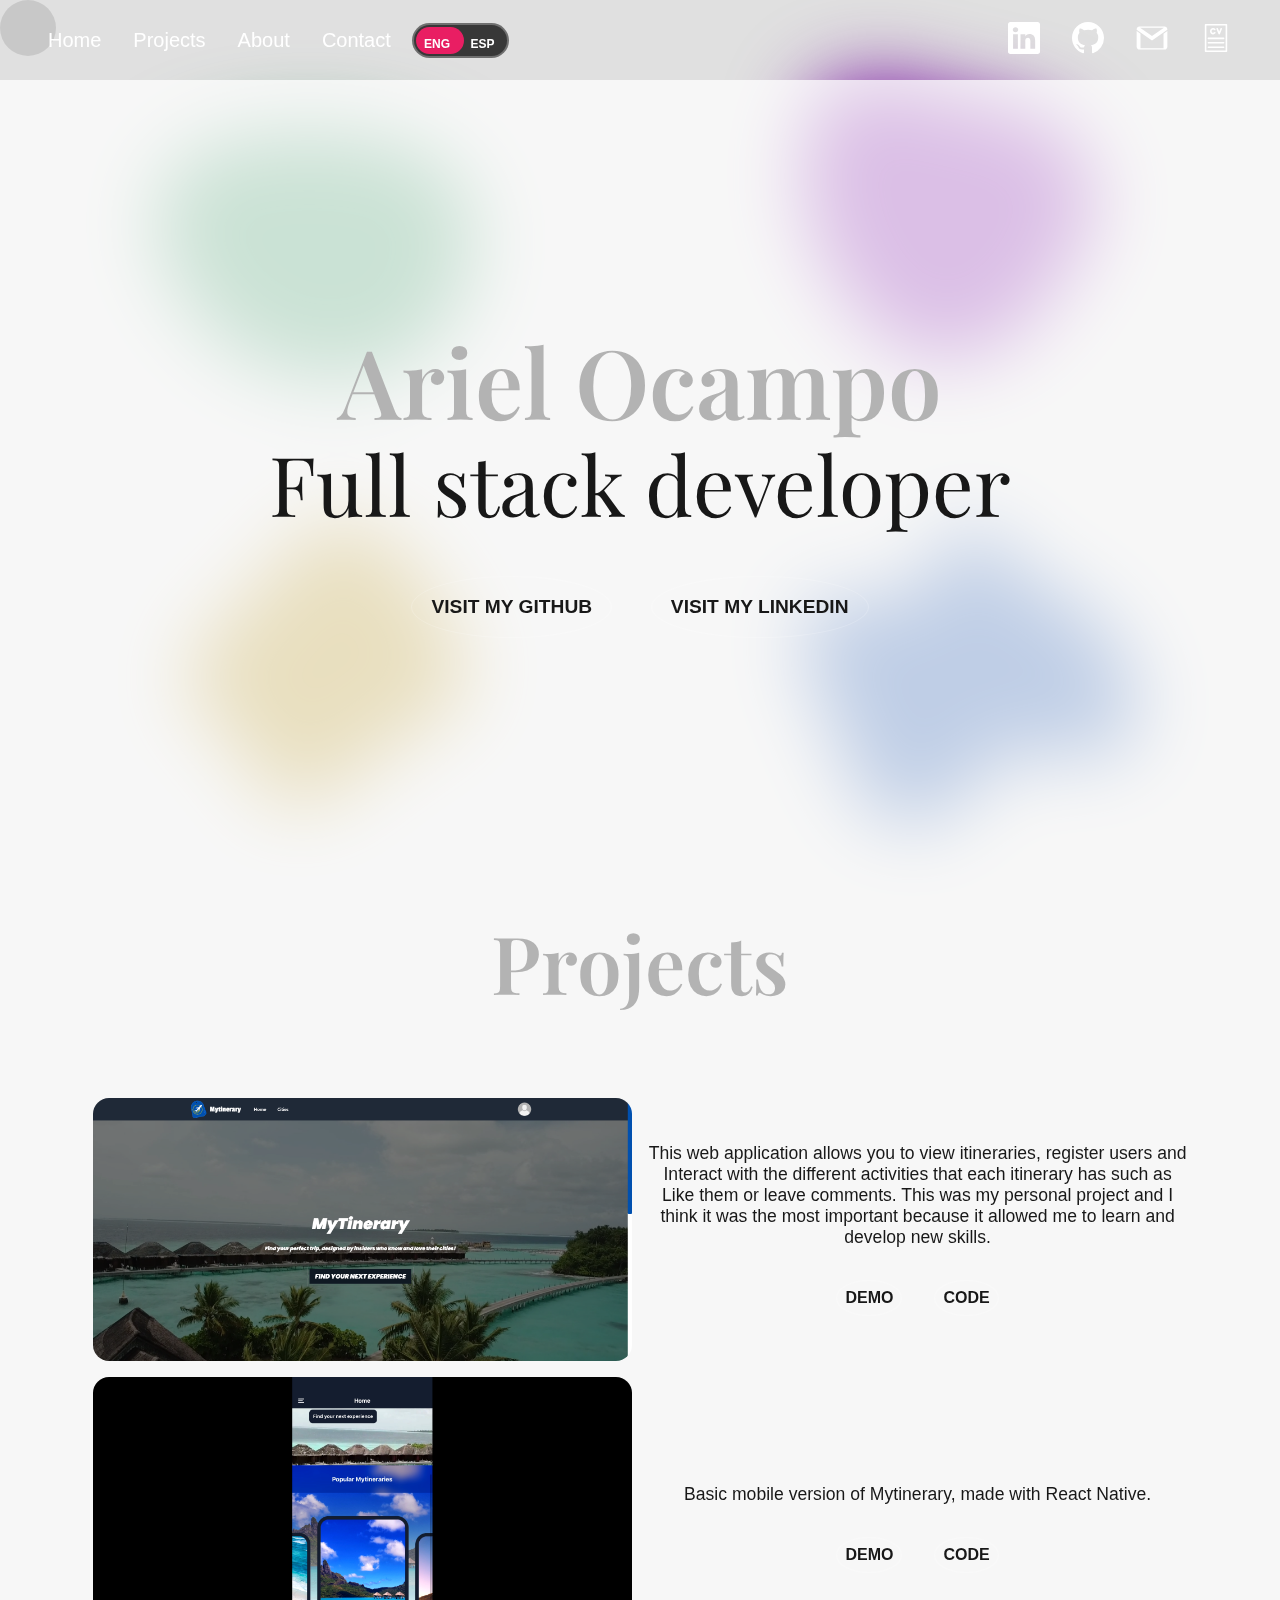
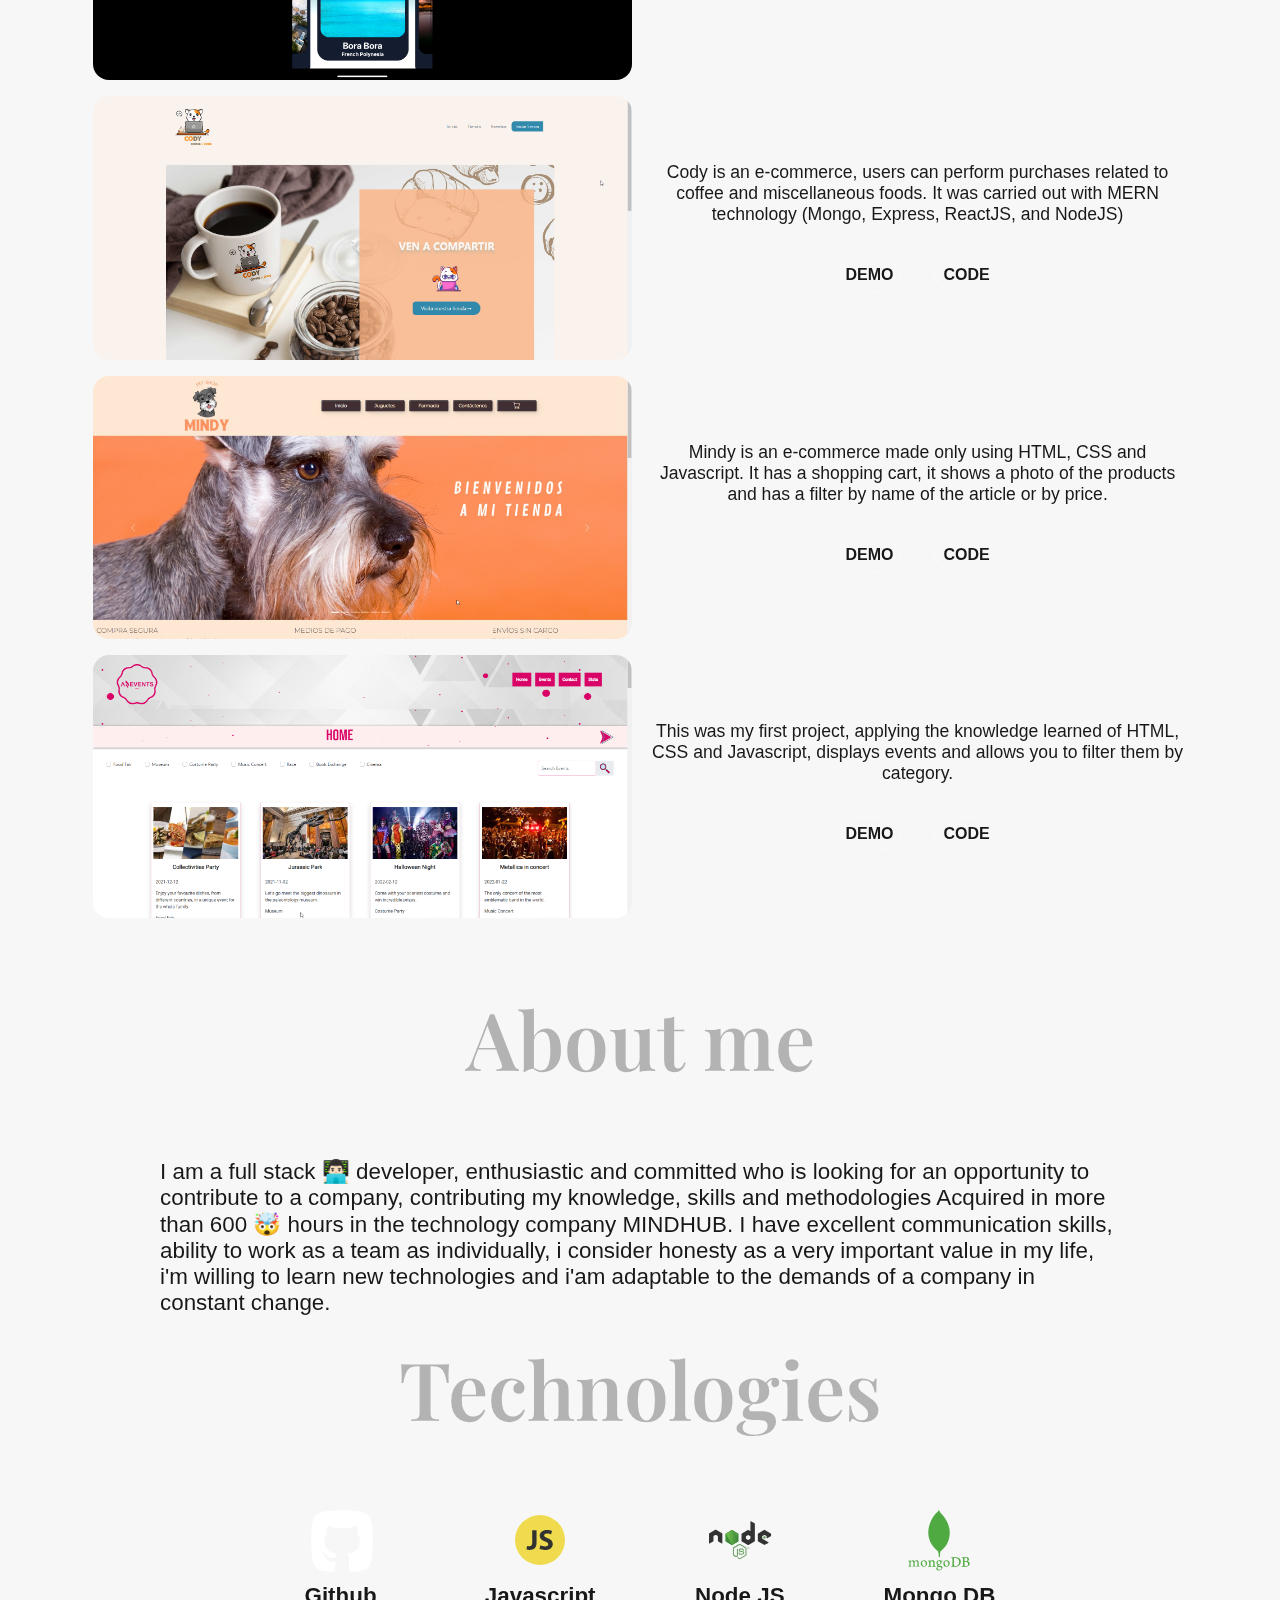
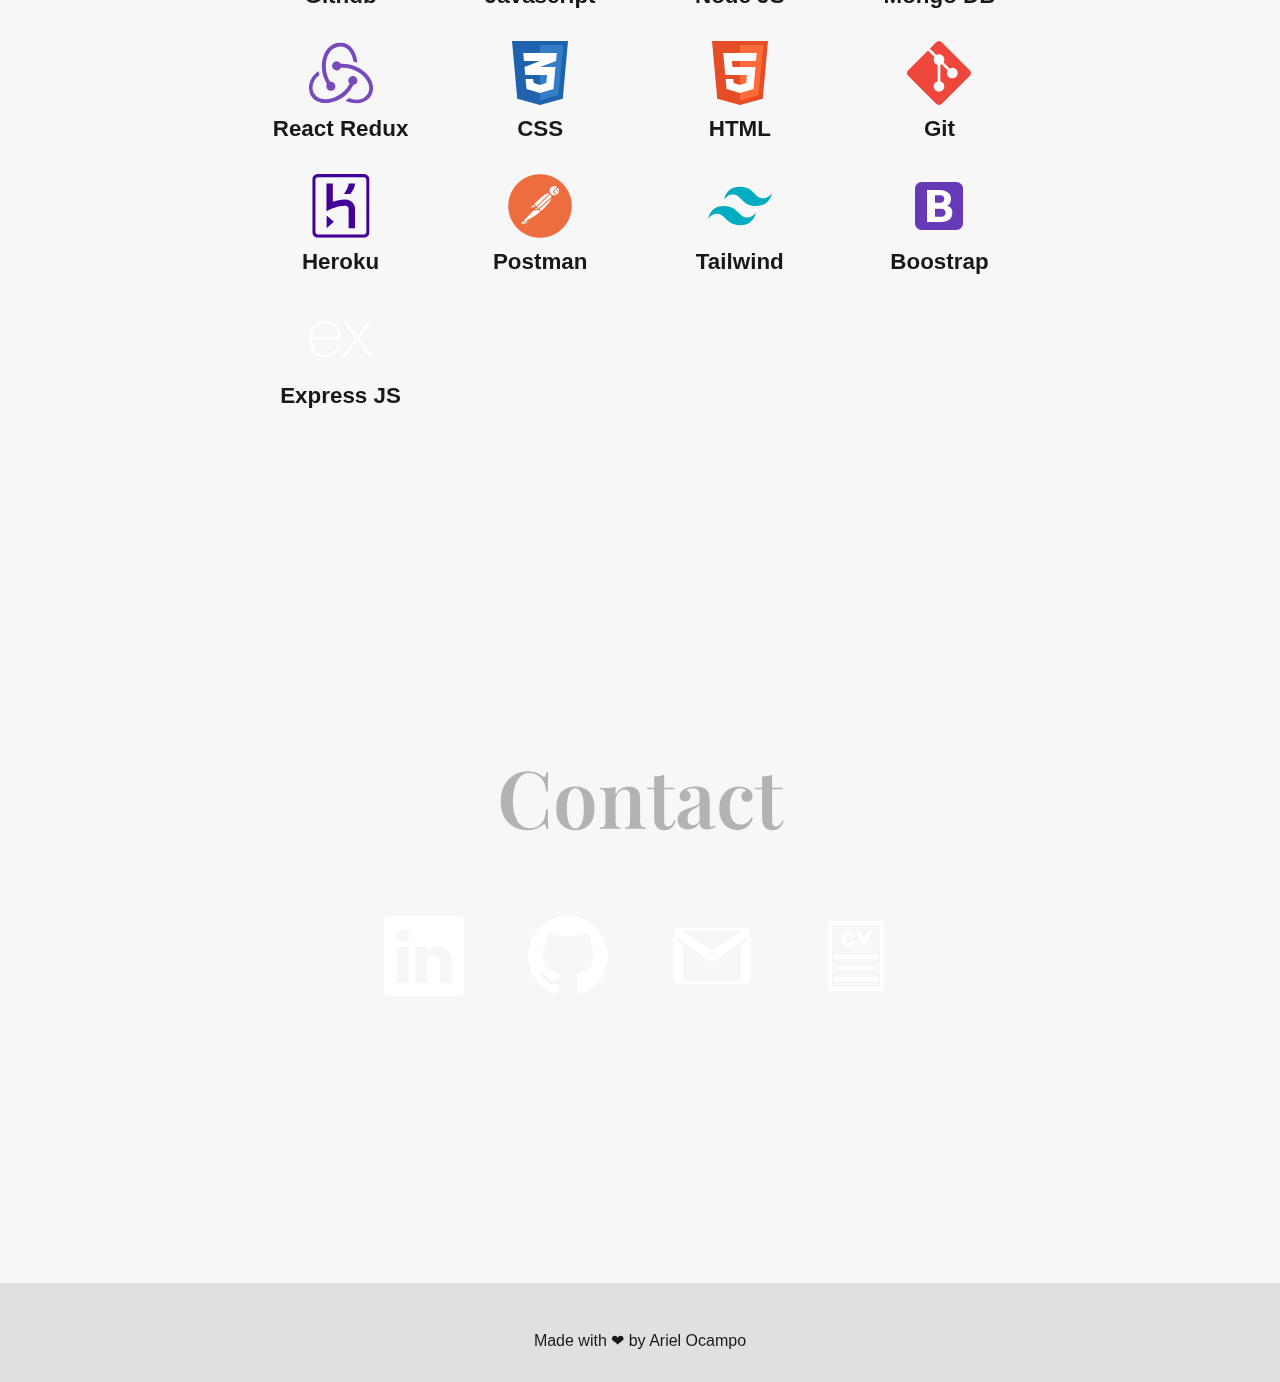
==== commit 8a57ce1c: "Add CV link" ====
--- a/index.html
+++ b/index.html
@@ -75,7 +75,8 @@
           </a>
         </li>
         <li class="li">
-          <a href="mailto:arioca181@gmail.com" class="a" title="Descargar CV" target="_blank" rel="noopener noreferrer">
+          <a href="https://drive.google.com/file/d/1QEtlVVequ3PoimzsKqxPStq1TaM5qowL/view?usp=sharing" class="a"
+            title="Download CV" target="_blank" rel="noopener noreferrer">
             <svg class="svg" width="288" height="288" viewBox="0 0 288 288" fill="none"
               xmlns="http://www.w3.org/2000/svg">
               <path
@@ -93,12 +94,12 @@
     <!-- <h1 class="h1"><a href="#inicio" class="a">Ariel Ocampo</a></h1> -->
     <nav class="nav menu menu-1">
       <ul class="ul">
-        <li class="li"><a href="#inicio" title="Inicio" class="a">Inicio</a></li>
-        <li class="li"><a href="#proyectos" title="Works" class="a">Proyectos</a></li>
-        <li class="li"><a href="#sobre-mi" title="Works" class="a">Sobre mi</a></li>
-        <li class="li"><a href="#contacto" title="Contact" class="a">Contacto</a></li>
+        <li class="li"><a href="#inicio" title="Inicio" class="a">Home</a></li>
+        <li class="li"><a href="#proyectos" title="Works" class="a">Projects</a></li>
+        <li class="li"><a href="#sobre-mi" title="Works" class="a">About</a></li>
+        <li class="li"><a href="#contacto" title="Contact" class="a">Contact</a></li>
         <li class="switch">
-          <input id="language-toggle" class="check-toggle check-toggle-round-flat" type="checkbox">
+          <input id="language-toggle" class="check check-toggle check-toggle-round-flat" type="checkbox">
           <label for="language-toggle"></label>
           <span class="on">ENG</span>
           <span class="off">ESP</span>
@@ -116,15 +117,14 @@
 
         <ul class="ul">
           <li class="li"><a href="https://github.com/ArielOcampo" target="_blank" rel="noopener noreferrer" class="a"
-              title="Github">Visitar mi Github</a></li>
+              title="Github">Visit my github</a></li>
           <li class="li"><a href="https://www.linkedin.com/in/arielocampo/" class="a" target="_blank"
-              rel="noopener noreferrer" title="Linkedin">Visitar mi
-              Linkedin</a></li>
+              rel="noopener noreferrer" title="Linkedin">Visit my linkedin</a></li>
         </ul>
       </section>
     </div>
     <section class="seccion works" id="proyectos">
-      <h2 class="h2">Proyectos</h2>
+      <h2 class="h2">Projects</h2>
       <!-- <p class="p">Aca estan mis trabajos realizados en el bootcamp de MINDHUB</p> -->
       <div class="grid">
         <article class="article">
@@ -136,16 +136,21 @@
           </a>
         </article>
         <article class="article detail-work">
-          <p class="p">Esta aplicación web permite ver itinerarios, registrar usuarios y interactuar con las distintas
-            actividades
-            que tiene cada itinerario como darles like o dejar comentarios. Este fue mi proyecto personal y considero
-            que fue el mas importante porque me permitio aprender y desarrollar nuevas habilidades. </p>
+          <p class="p">This web application allows you to view itineraries, register users and
+
+            Interact with the different activities that each itinerary has such as
+
+            Like them or leave comments. This was my personal project and
+
+            I think it was the most important because it allowed me to learn and
+
+            develop new skills.</p>
           <ul class="ul">
             <li class="li"><a href="https://mytinerary-ocampoa.herokuapp.com/" target="_blank" rel="noopener noreferrer"
-                class="a">Ver Demo</a>
+                class="a">Demo</a>
             </li>
             <li class="li"><a href="https://github.com/ArielOcampo/mytinerary-ocampo-ariel" target="_blank"
-                rel="noopener noreferrer" class="a">Ver Código</a></li>
+                rel="noopener noreferrer" class="a">Code</a></li>
           </ul>
         </article>
         <article class="article">
@@ -157,13 +162,13 @@
           </a>
         </article>
         <article class="article detail-work">
-          <p class="p">Version mobile básica de Mytinerary, realizada con React Native. </p>
+          <p class="p">Basic mobile version of Mytinerary, made with React Native.</p>
           <ul class="ul">
             <li class="li"><a href="https://www.youtube.com/shorts/vV0BRm0DmKQ" target="_blank"
-                rel="noopener noreferrer" class="a">Ver Demo</a>
+                rel="noopener noreferrer" class="a">Demo</a>
             </li>
             <li class="li"><a href="https://github.com/ArielOcampo/react-native-ocampo-ariel" target="_blank"
-                rel="noopener noreferrer" class="a">Ver Código</a></li>
+                rel="noopener noreferrer" class="a">Code</a></li>
           </ul>
         </article>
         <article class="article detail-work">
@@ -177,14 +182,16 @@
         </article>
         <article class="article detail-work">
           <p class="p">
-            Cody es un comercio electronico, los usuarios pueden realizar compras relacionadas con el café y alimentos
-            varios. Fue realizada con la tecnologia de MERN (Mongo, Express, ReactJS, y NodeJS)
+            Cody is an e-commerce, users can perform purchases related to coffee and miscellaneous foods. It was carried
+            out
+
+            with MERN technology (Mongo, Express, ReactJS, and NodeJS)
           </p>
           <ul class="ul">
             <li class="li"><a href="https://codycoffee.herokuapp.com/" class="a" target="_blank"
-                rel="noopener noreferrer">Ver Demo</a></li>
+                rel="noopener noreferrer">Demo</a></li>
             <li class="li"><a href="https://github.com/ArielOcampo/cody-ecommerce" class="a" target="_blank"
-                rel="noopener noreferrer">Ver Código</a></li>
+                rel="noopener noreferrer">Code</a></li>
           </ul>
         </article>
         <article class="article">
@@ -197,14 +204,16 @@
 
         </article>
         <article class="article detail-work">
-          <p class="p">Mindy es un e-commerce realizado solo utilizando HTML, CSS y Javascript. Cuenta con un carrito de
-            compras,
-            muestra foto de los productos y tiene un filtrado por nombre del articulo o por precio del mismo. </p>
+          <p class="p">Mindy is an e-commerce made only using HTML, CSS and
+
+            Javascript. It has a shopping cart, it shows a photo of the
+
+            products and has a filter by name of the article or by price.</p>
           <ul class="ul">
             <li class="li"><a href="https://mindypetshop.netlify.app/" class="a" target="_blank"
-                rel="noopener noreferrer">Ver Demo</a></li>
+                rel="noopener noreferrer">Demo</a></li>
             <li class="li"><a href="https://github.com/ArielOcampo/Mindy-petshop" class="a" target="_blank"
-                rel="noopener noreferrer">Ver Código</a></li>
+                rel="noopener noreferrer">Code</a></li>
           </ul>
         </article>
         <article class="article">
@@ -217,14 +226,13 @@
 
         </article>
         <article class="article detail-work">
-          <p class="p">Este fue mi primer proyecto, aplicando los conocimientos aprendidos de HTML, CSS y Javascript,
-            muestra
-            eventos y permite filtrarlos por categoría</p>
+          <p class="p">This was my first project, applying the knowledge learned of HTML, CSS and Javascript, displays
+            events and allows you to filter them by category.</p>
           <ul class="ul">
             <li class="li"><a href="https://amazing-events.netlify.app/" class="a" target="_blank"
-                rel="noopener noreferrer">Ver Demo</a></li>
+                rel="noopener noreferrer">Demo</a></li>
             <li class="li"><a href="https://github.com/ArielOcampo/Amazing-Events" class="a" target="_blank"
-                rel="noopener noreferrer">Ver Código</a></li>
+                rel="noopener noreferrer">Code</a></li>
           </ul>
         </article>
 
@@ -233,20 +241,24 @@
       </div>
     </section>
     <section class="seccion tecnologias" id="sobre-mi">
-      <h2 class="h2">Sobre mi </h2>
+      <h2 class="h2">About me </h2>
       <p class="p">
-        Soy un desarrollador full stack 👨‍💻, entusiasta y comprometido que busca una oportunidad de contribuir en
-        alguna
-        empresa, aportando mis conocimientos, habilidades y metodologías adquiridas en más de 600hs 🤯 en la empresa de
-        tecnología MINDHUB. Poseo excelentes habilidades de comunicación, capacidad para trabajar en equipo como de
-        manera individual,
-        considero la
-        honestidad como un valor muy importante en mi vida, tengo predisposición a aprender nuevas tecnologías y soy
-        adaptable a
-        las exigencias que requiere una empresa en constante cambio.
+        I am a full stack 👨🏻‍💻 developer, enthusiastic and committed who is looking for an opportunity to
+
+        contribute to a company, contributing my knowledge, skills and methodologies
+
+        Acquired in more than 600 🤯 hours in the technology company MINDHUB. I have excellent
+
+        communication skills, ability to work as a team as individually,
+
+        i consider honesty as a very important value in my life, i'm willing to
+
+        learn new technologies and i'am adaptable to the demands of a company in
+
+        constant change.
 
       </p>
-      <h2 class="h2">Tecnologías</h2>
+      <h2 class="h2">Technologies</h2>
       <ul class="rrss ">
 
         <li class="li" title="Github">
@@ -615,7 +627,7 @@
 
     </section>
     <section class="seccion about" id="contacto">
-      <h2 class="h2">Contacto</h2>
+      <h2 class="h2">Contact</h2>
 
       <ul class="rrss">
         <li class="li">
@@ -649,7 +661,8 @@
           </a>
         </li>
         <li class="li">
-          <a href="mailto:arioca181@gmail.com" class="a" title="Descargar CV" target="_blank" rel="noopener noreferrer">
+          <a href="https://drive.google.com/file/d/1QEtlVVequ3PoimzsKqxPStq1TaM5qowL/view?usp=sharing" class="a"
+            title="Download CV" target="_blank" rel="noopener noreferrer">
             <svg class="svg" width="288" height="288" viewBox="0 0 288 288" fill="none"
               xmlns="http://www.w3.org/2000/svg">
               <path
@@ -666,7 +679,7 @@
     </section>
   </main>
   <footer class="footer">
-    <span>Hecho con ❤ por Ariel Ocampo </span>
+    <span>Made with ❤ by Ariel Ocampo </span>
 
   </footer>
 
--- a/css/app.css
+++ b/css/app.css
@@ -508,7 +508,7 @@
   border: 1px solid rgba(255, 255, 255, .2);
   border-radius: 50%;
   padding: 0.5em 0.5em 0.5em;
-  text-transform: lowercase;
+
   font-weight: 600;
   transition: all .5s ease;
   animation: aparecer1 2s ease 1 backwards;
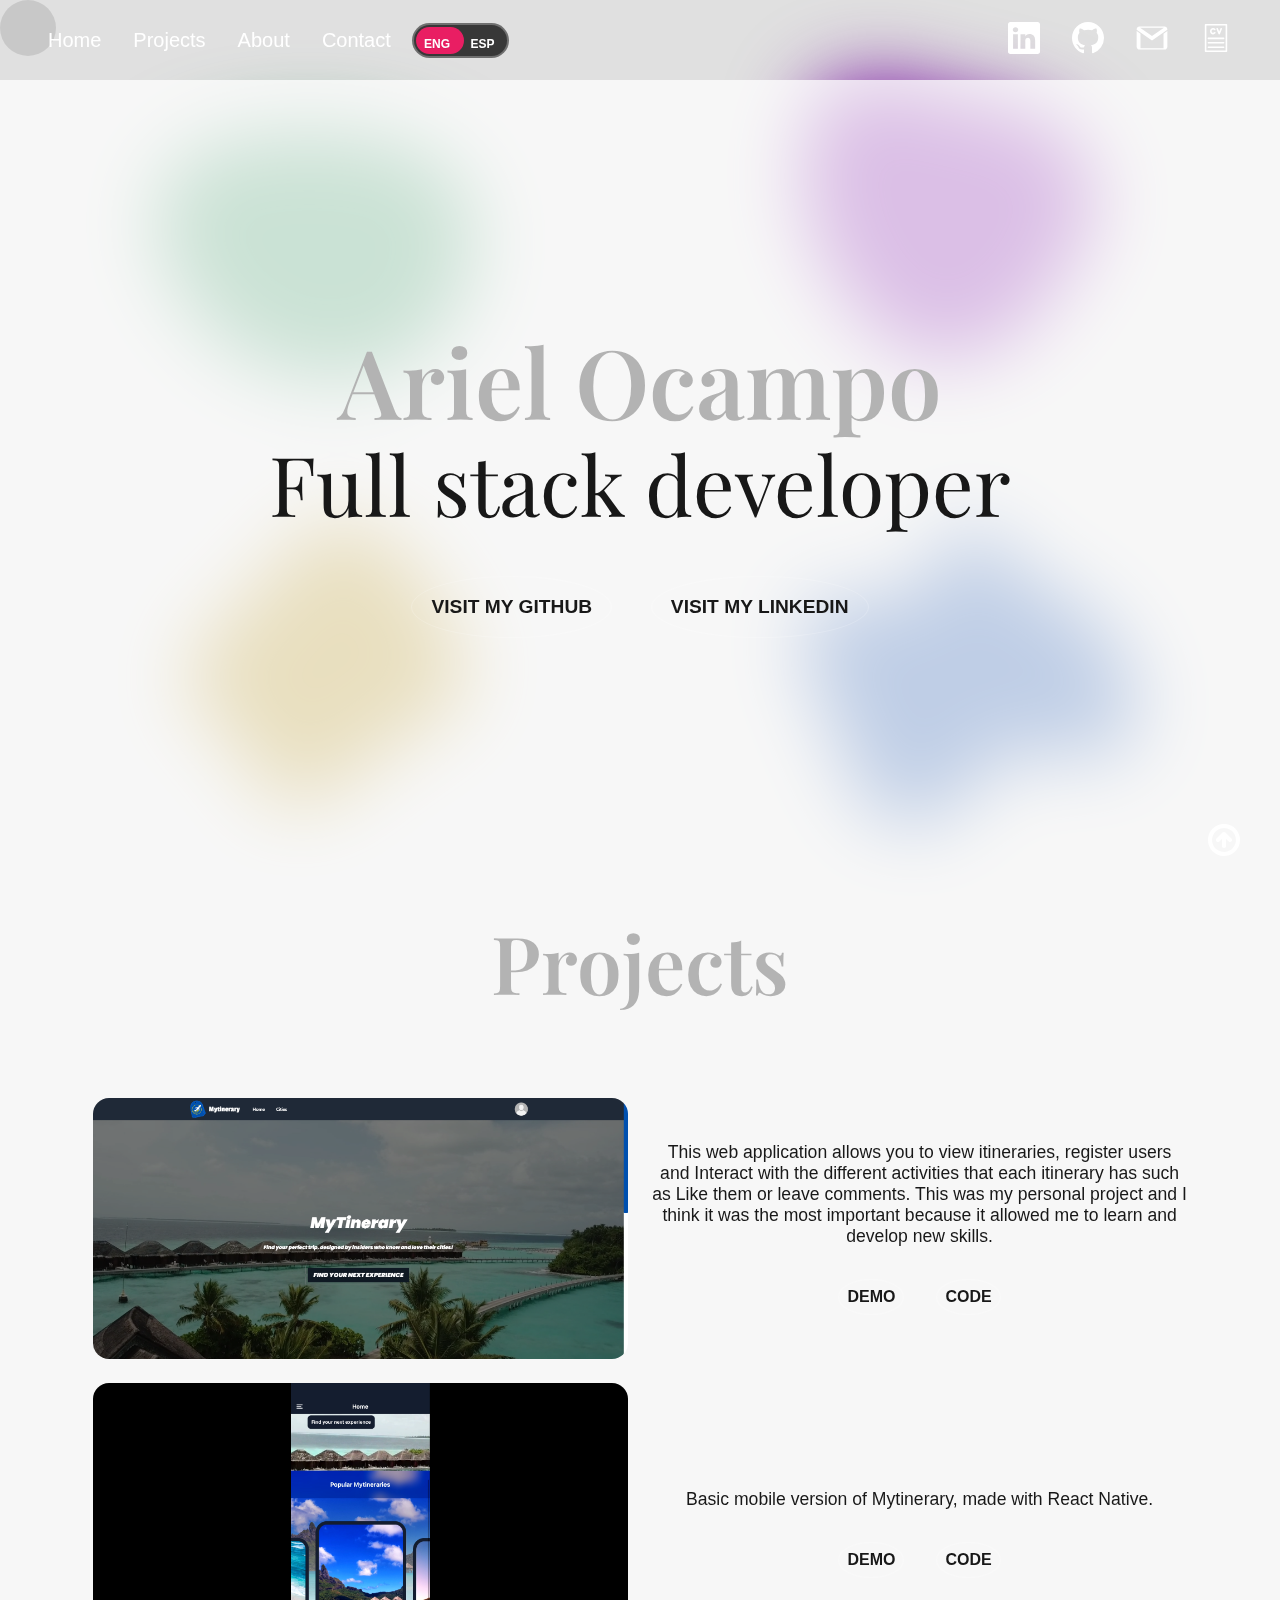
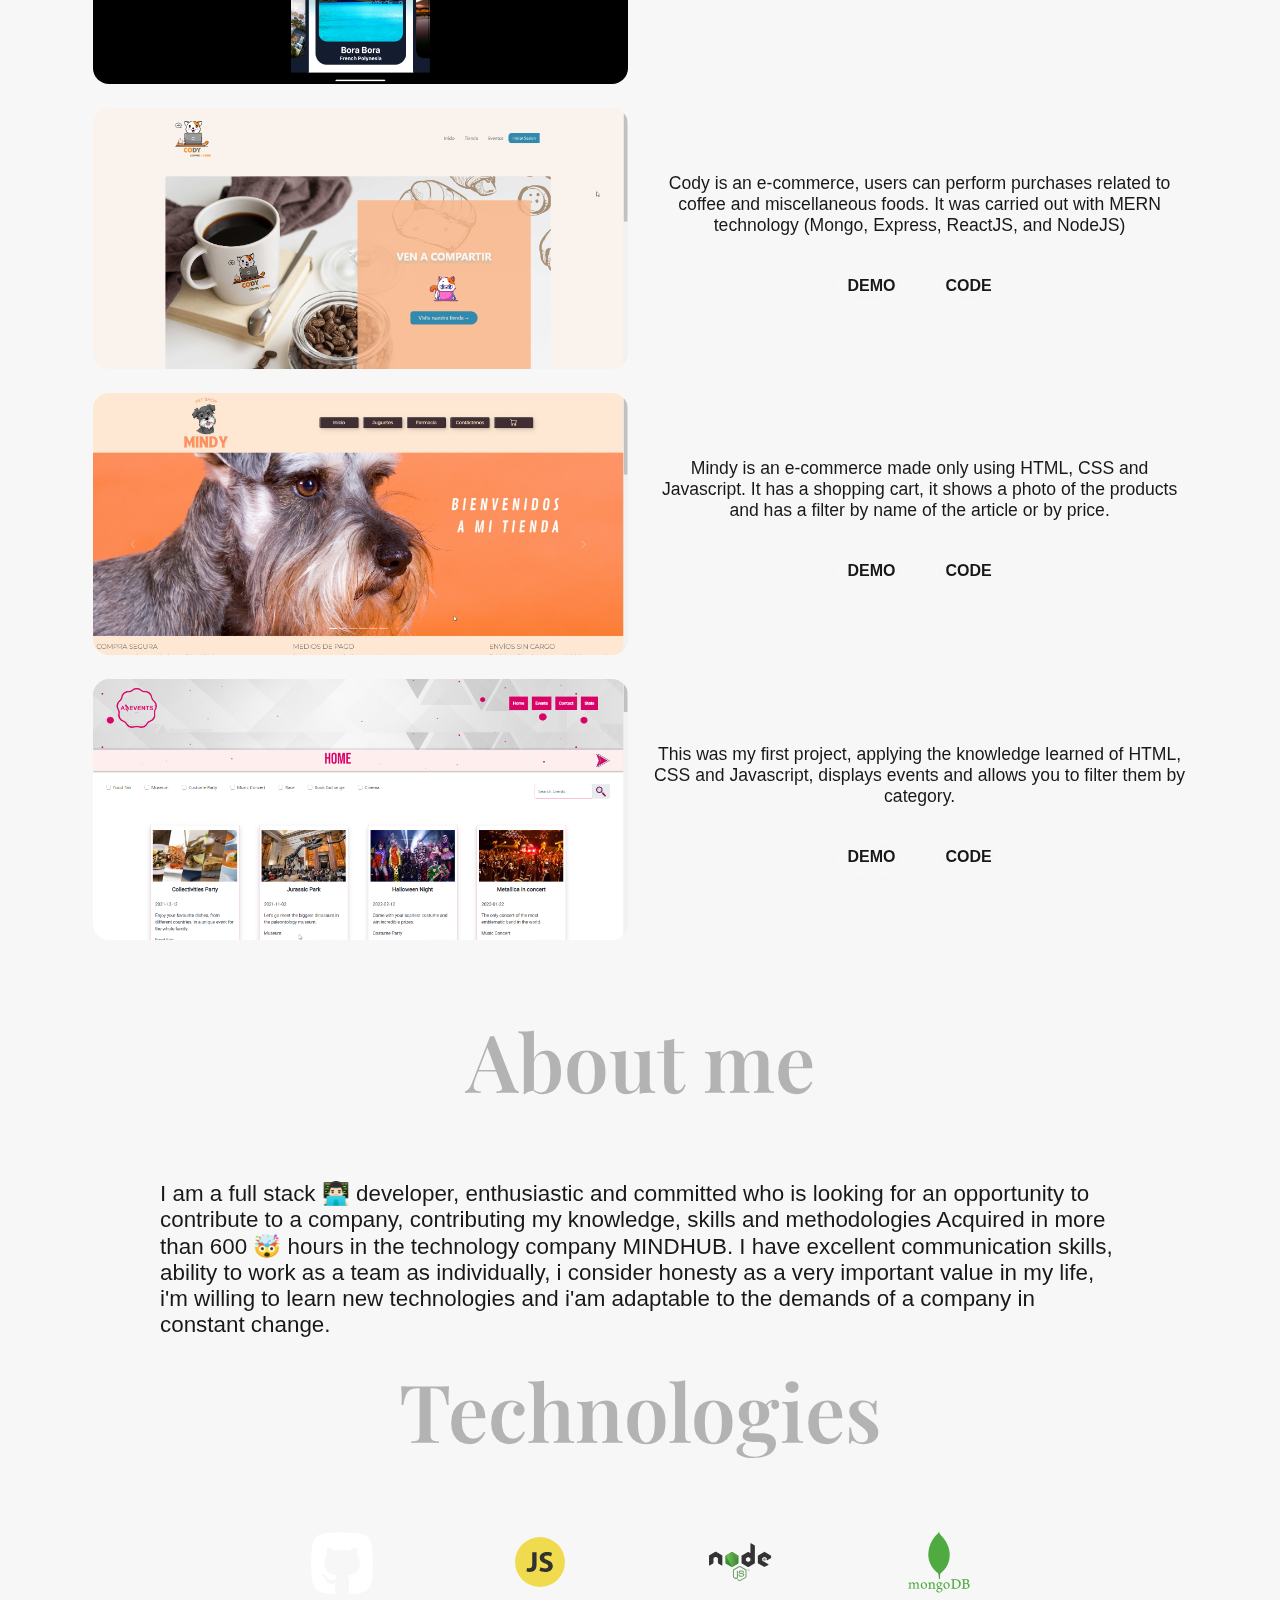
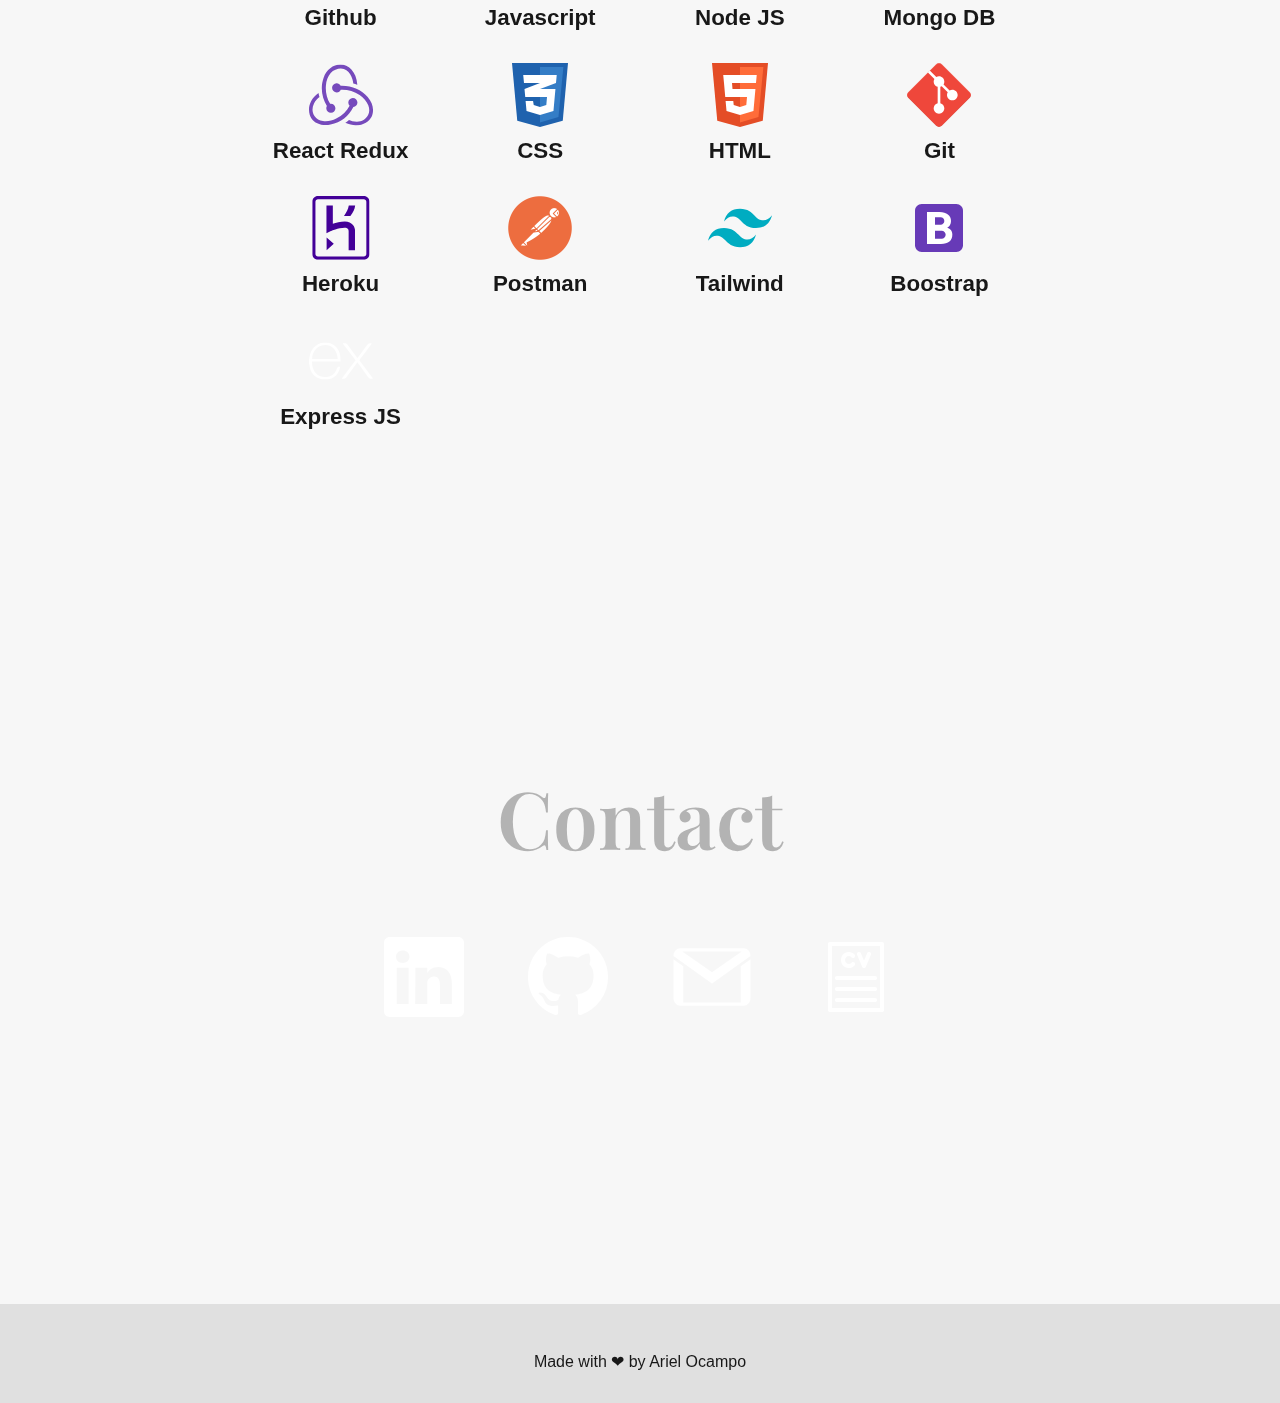
==== commit 44f57084: "Update v1" ====
--- a/index.html
+++ b/index.html
@@ -677,6 +677,23 @@
         </li>
       </ul>
     </section>
+    <div onclick="scrollToTop()" class="scrollTop"><svg width="32" height="32" viewBox="0 0 32 32" fill="none"
+        xmlns="http://www.w3.org/2000/svg">
+        <g clip-path="url(#clip0_1_2)">
+          <path
+            d="M11.413 17.387L14 14.754V22.02C13.9999 22.2801 14.051 22.5376 14.1505 22.7779C14.2499 23.0182 14.3957 23.2365 14.5796 23.4204C14.7635 23.6043 14.9818 23.7501 15.2221 23.8496C15.4624 23.949 15.7199 24.0001 15.98 24H16.02C16.2801 24.0001 16.5376 23.949 16.7779 23.8496C17.0182 23.7501 17.2365 23.6043 17.4204 23.4204C17.6043 23.2365 17.7501 23.0182 17.8495 22.7779C17.949 22.5376 18.0001 22.2801 18 22.02V15.057L18.26 15.099L20.508 17.326C20.847 17.6774 21.2983 17.899 21.7836 17.9525C22.2689 18.006 22.7576 17.888 23.165 17.619C23.4017 17.4532 23.5991 17.2374 23.7432 16.9868C23.8873 16.7363 23.9746 16.4572 23.9989 16.1692C24.0232 15.8812 23.984 15.5914 23.884 15.3202C23.7839 15.0491 23.6255 14.8032 23.42 14.6L17.346 8.58101C16.9686 8.20866 16.4597 7.99991 15.9295 7.99991C15.3993 7.99991 14.8904 8.20866 14.513 8.58101L8.579 14.581C8.39305 14.7643 8.2454 14.9827 8.14461 15.2236C8.04383 15.4644 7.99193 15.7229 7.99193 15.984C7.99193 16.2451 8.04383 16.5036 8.14461 16.7444C8.2454 16.9853 8.39305 17.2037 8.579 17.387C8.95636 17.7599 9.46549 17.969 9.996 17.969C10.5265 17.969 11.0356 17.7599 11.413 17.387V17.387Z"
+            fill="white" />
+          <path
+            d="M16 32C19.1645 32 22.2579 31.0616 24.8891 29.3035C27.5203 27.5454 29.5711 25.0466 30.7821 22.1229C31.9931 19.1993 32.3099 15.9823 31.6926 12.8786C31.0752 9.77487 29.5513 6.92394 27.3137 4.6863C25.0761 2.44866 22.2251 0.924806 19.1214 0.307443C16.0177 -0.309921 12.8007 0.0069325 9.87706 1.21793C6.95345 2.42894 4.45459 4.4797 2.69649 7.11088C0.938384 9.74207 0 12.8355 0 16C0 20.2435 1.68571 24.3131 4.68629 27.3137C7.68687 30.3143 11.7565 32 16 32ZM16 4.00001C18.3734 4.00001 20.6935 4.70379 22.6668 6.02237C24.6402 7.34095 26.1783 9.21509 27.0866 11.4078C27.9948 13.6005 28.2324 16.0133 27.7694 18.3411C27.3064 20.6689 26.1635 22.8071 24.4853 24.4853C22.8071 26.1635 20.6689 27.3064 18.3411 27.7694C16.0133 28.2325 13.6005 27.9948 11.4078 27.0866C9.21509 26.1783 7.34094 24.6402 6.02236 22.6669C4.70379 20.6935 4 18.3734 4 16C4.00344 12.8185 5.26883 9.76822 7.51852 7.51853C9.76821 5.26884 12.8185 4.00345 16 4.00001V4.00001Z"
+            fill="white" />
+        </g>
+        <defs>
+          <clipPath id="clip0_1_2">
+            <rect width="32" height="32" fill="white" />
+          </clipPath>
+        </defs>
+      </svg>
+    </div>
   </main>
   <footer class="footer">
     <span>Made with ❤ by Ariel Ocampo </span>
--- a/css/app.css
+++ b/css/app.css
@@ -438,11 +438,8 @@
   margin: 1em 0;
 
   display: grid;
-
   grid-template-columns: repeat(auto-fit, minmax(500px, 1fr));
-
-
-  gap: 1em;
+  gap: 1.5em;
 }
 
 
@@ -607,7 +604,21 @@
   font-weight: 600;
 }
 
-
+.scrollTop {
+  position: fixed;
+  bottom: 30px;
+  right: 30px;
+  padding: 10px 10px;
+  background-color: transparent;
+  color: #fff;
+  border-radius: 5px;
+  cursor: pointer;
+  transition: all 0.5s ease 0s;
+}
+
+.scrollTop .img {
+  background-color: #fff;
+}
 
 .footer {
   padding: 2em 0;
@@ -658,7 +669,16 @@
   transform: scale(0.7);
 }
 
-@media (max-width: 620px) {
+@media (max-width: 768px) {
+
+  .header {
+    padding: 1em 0.5em;
+    display: flex;
+    flex-flow: row-reverse wrap;
+    justify-content: center;
+    align-items: center;
+  }
+
   .seccion .grid {
     width: 90%;
     max-width: 70em;
@@ -670,16 +690,159 @@
 
   .tecnologias .rrss {
     display: grid;
-
     grid-template-columns: repeat(3, 1fr);
-
-  }
+  }
+
+  .tecnologias .p {
+    font-size: 1.3em;
+  }
+
+  .seccion .h2 {
+
+    font-size: 3em;
+
+
+  }
+
+  .seccion .h3 {
+
+    font-size: 3.3em;
+  }
+}
+
+
+@media (max-width: 576px) {
+  .seccion .grid {
+    width: 90%;
+    max-width: 70em;
+    margin: 1em 0;
+    display: grid;
+    grid-template-columns: repeat(auto-fit, minmax(300px, 1fr));
+    gap: 1em;
+  }
+
+  /* .header .li {
+    margin: 0 0.3em;
+  } */
+
+  /* .nav .ul {
+    display: flex;
+
+  } */
+
+  .tecnologias .rrss {
+    display: grid;
+    grid-template-columns: repeat(2, 1fr);
+  }
+
+  .tecnologias .p {
+    font-size: 1.3em;
+  }
+
+  .seccion .h2 {
+    font-size: 3em;
+  }
+
+  .seccion .h3 {
+    font-size: 3.3em;
+  }
+}
+
+@media (max-width:500px) {
+  input.check-toggle-round-flat+label {
+    width: 90px;
+  }
+
+  .header .li {
+    margin: 0.8em 0.5em;
+  }
+
+  .menu a {
+    font-size: 15px;
+  }
+
+  /* .nav .ul {
+    font-size: small;
+
+  } */
 }
 
 @media (max-width: 480px) {
   .tecnologias .rrss {
     display: grid;
     grid-template-columns: repeat(2, 1fr);
-
+  }
+
+  .seccion .grid {
+    width: 90%;
+    max-width: 70em;
+    margin: 1em 0;
+    display: grid;
+    grid-template-columns: repeat(auto-fit, minmax(100%, 1fr));
+    gap: 1em;
+  }
+
+  .seccion .ul .li {
+    margin: 0.5em 0;
+  }
+
+  .seccion .h2 {
+    font-size: 2em;
+  }
+
+  .seccion .h3 {
+    font-size: 2.2em;
+  }
+
+  .seccion {
+    padding: 1em;
+  }
+
+  .tecnologias .img {
+    width: 3em;
+    height: 3em;
+  }
+
+  .tecnologias .p {
+    font-size: 1.1em;
+  }
+
+  .rrss .p {
+    margin-top: 0.5em;
+
+    font-size: 1em;
+  }
+
+  .detail-work .p {
+    font-size: 0.9em;
+    text-align: center;
+  }
+
+  .about .rrss {
+    width: 100%;
+    display: flex;
+    flex-flow: row nowrap;
+    justify-content: center;
+    align-items: baseline;
+  }
+
+  .about .li {
+    margin: 0 1em;
+  }
+
+  .about .svg {
+    width: 3em;
+    height: 3em;
+  }
+}
+
+@media (max-width: 380px) {
+  .div .svg {
+    width: 1.3em;
+    height: 1.3em;
+  }
+
+  .switch {
+    margin: 1em 7.2em 0;
   }
 }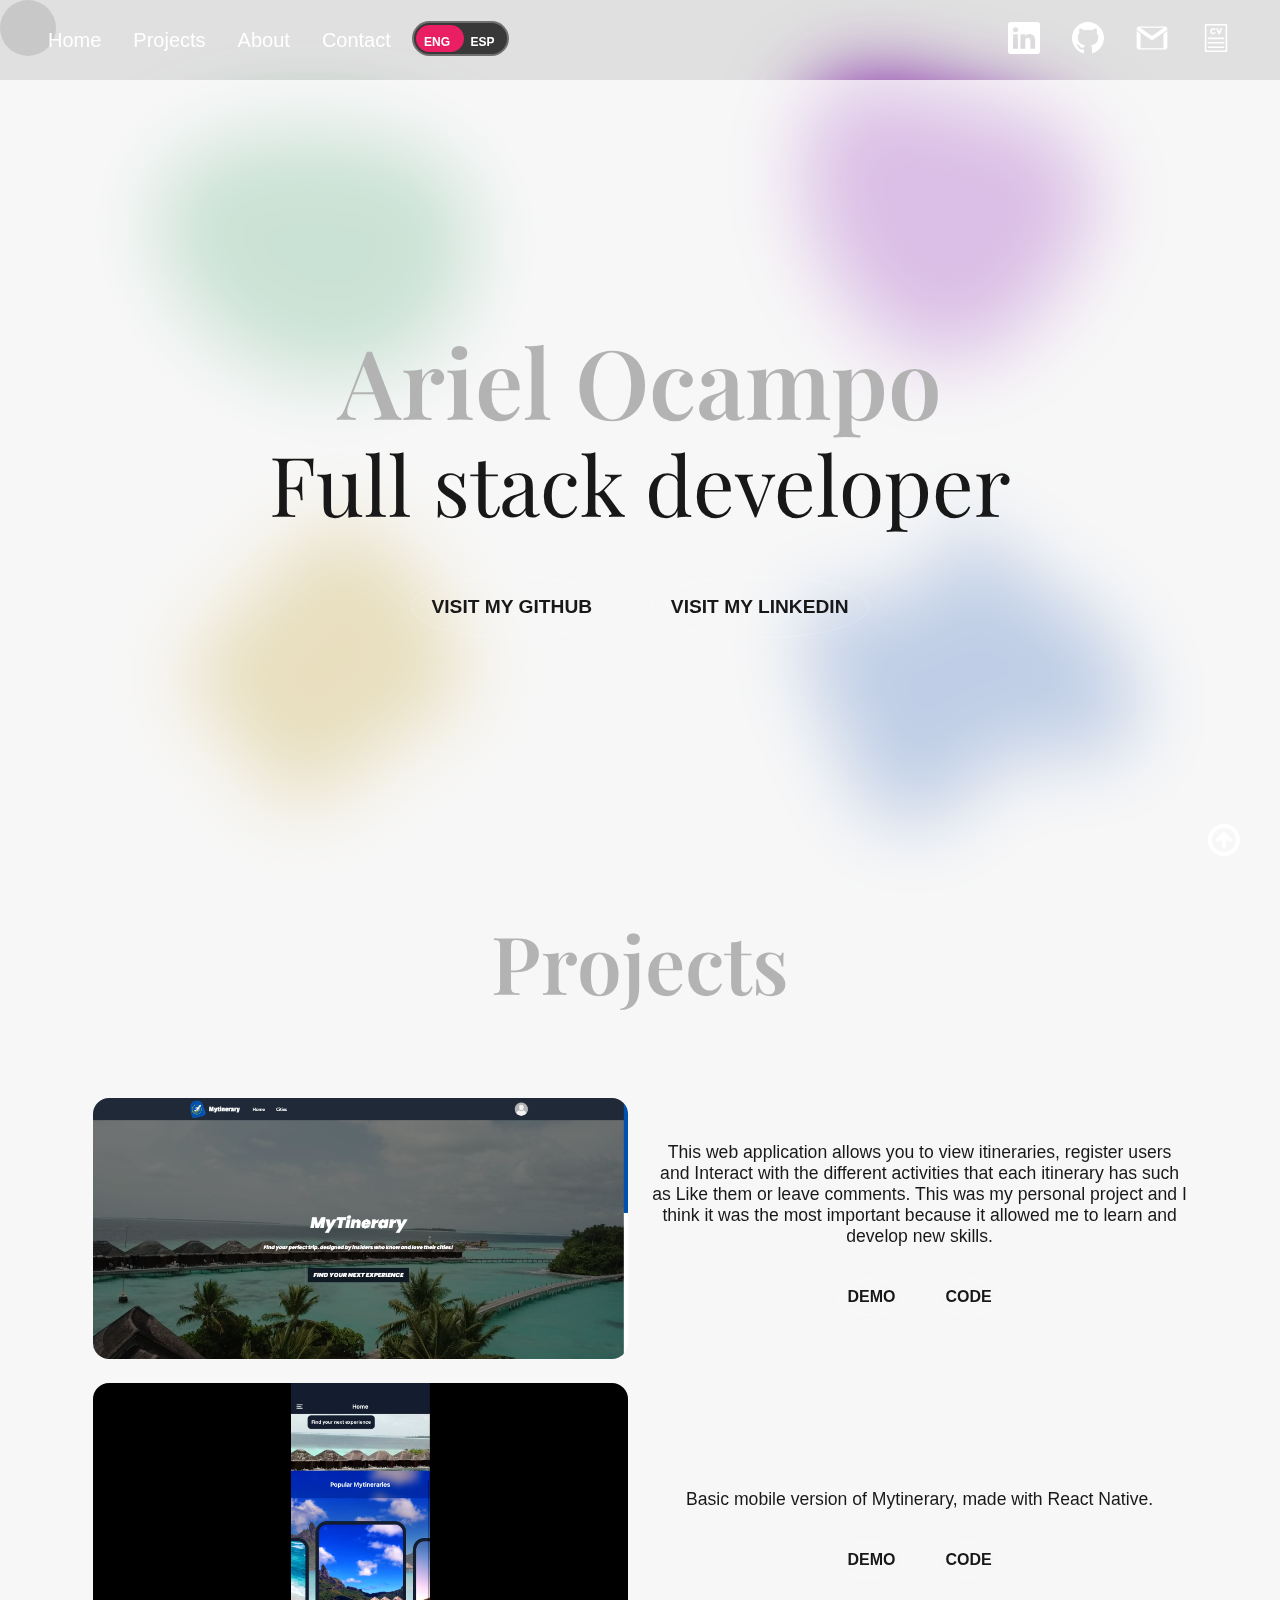
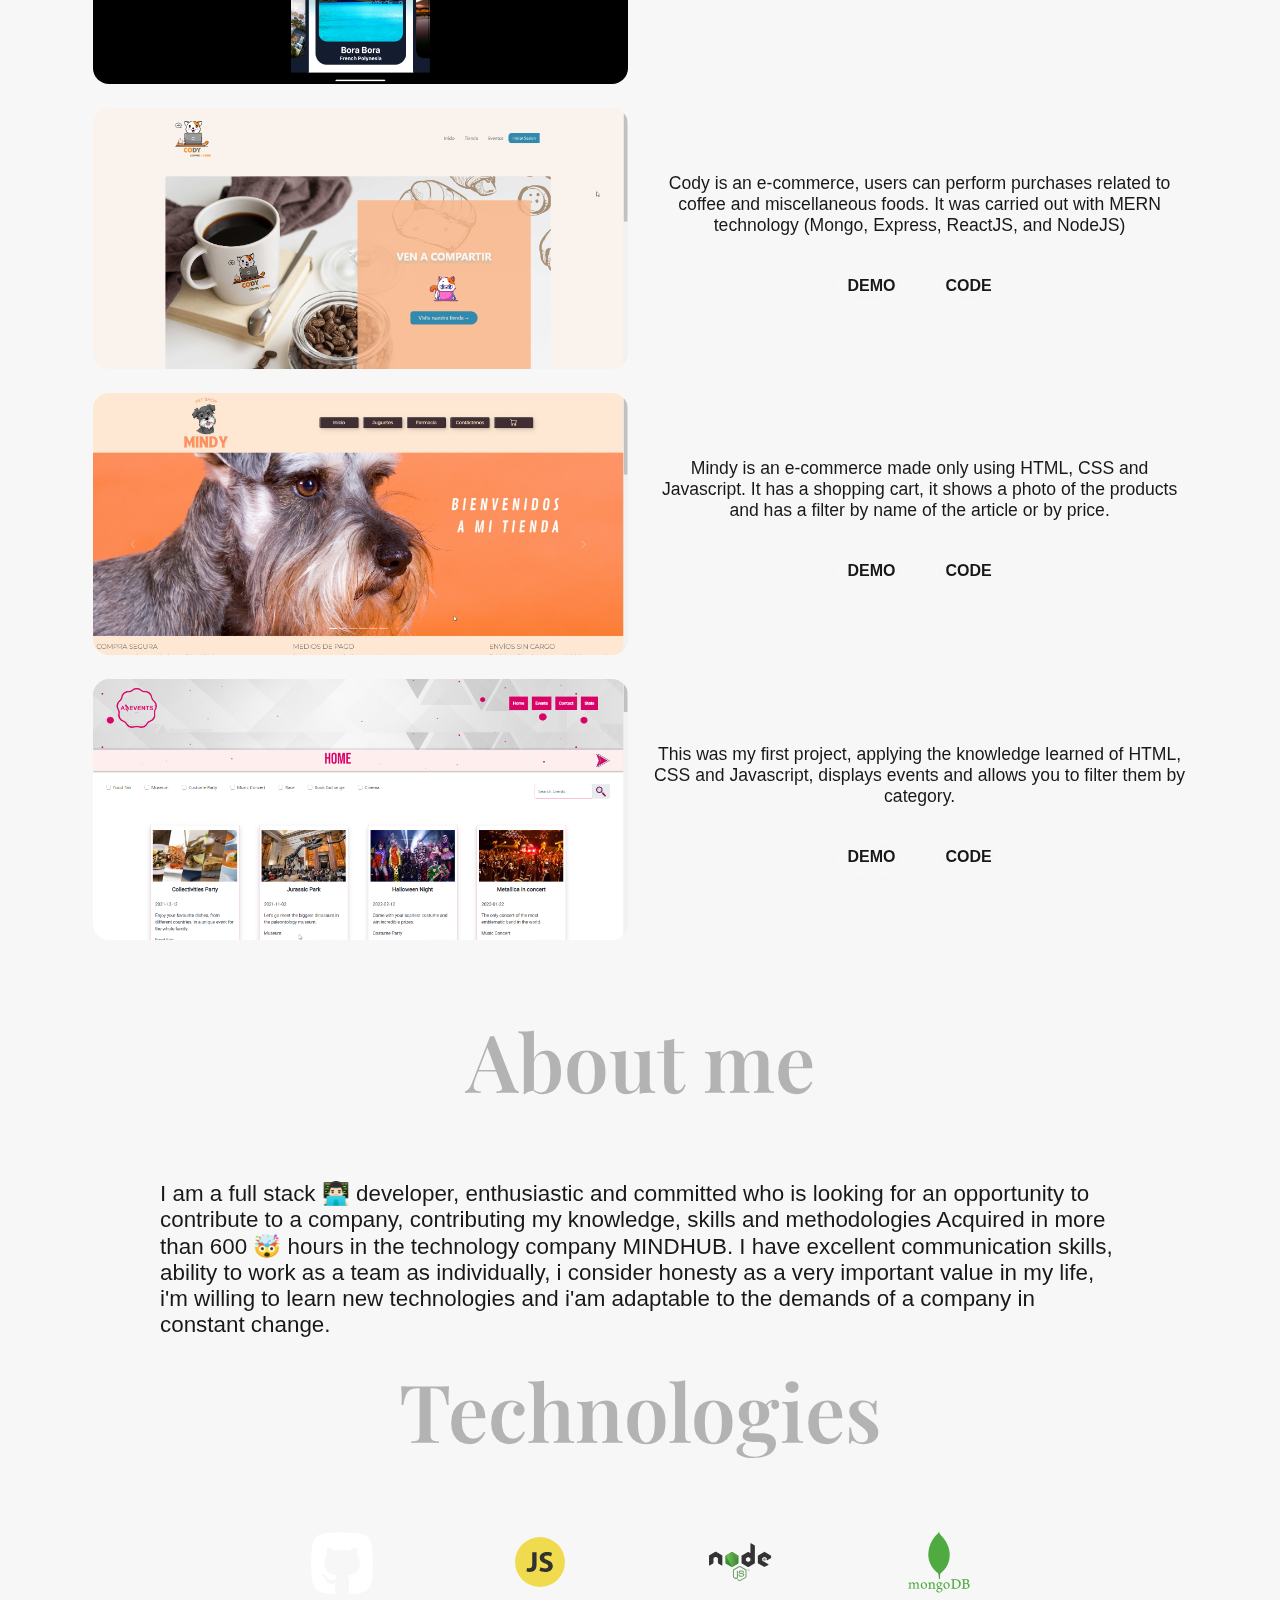
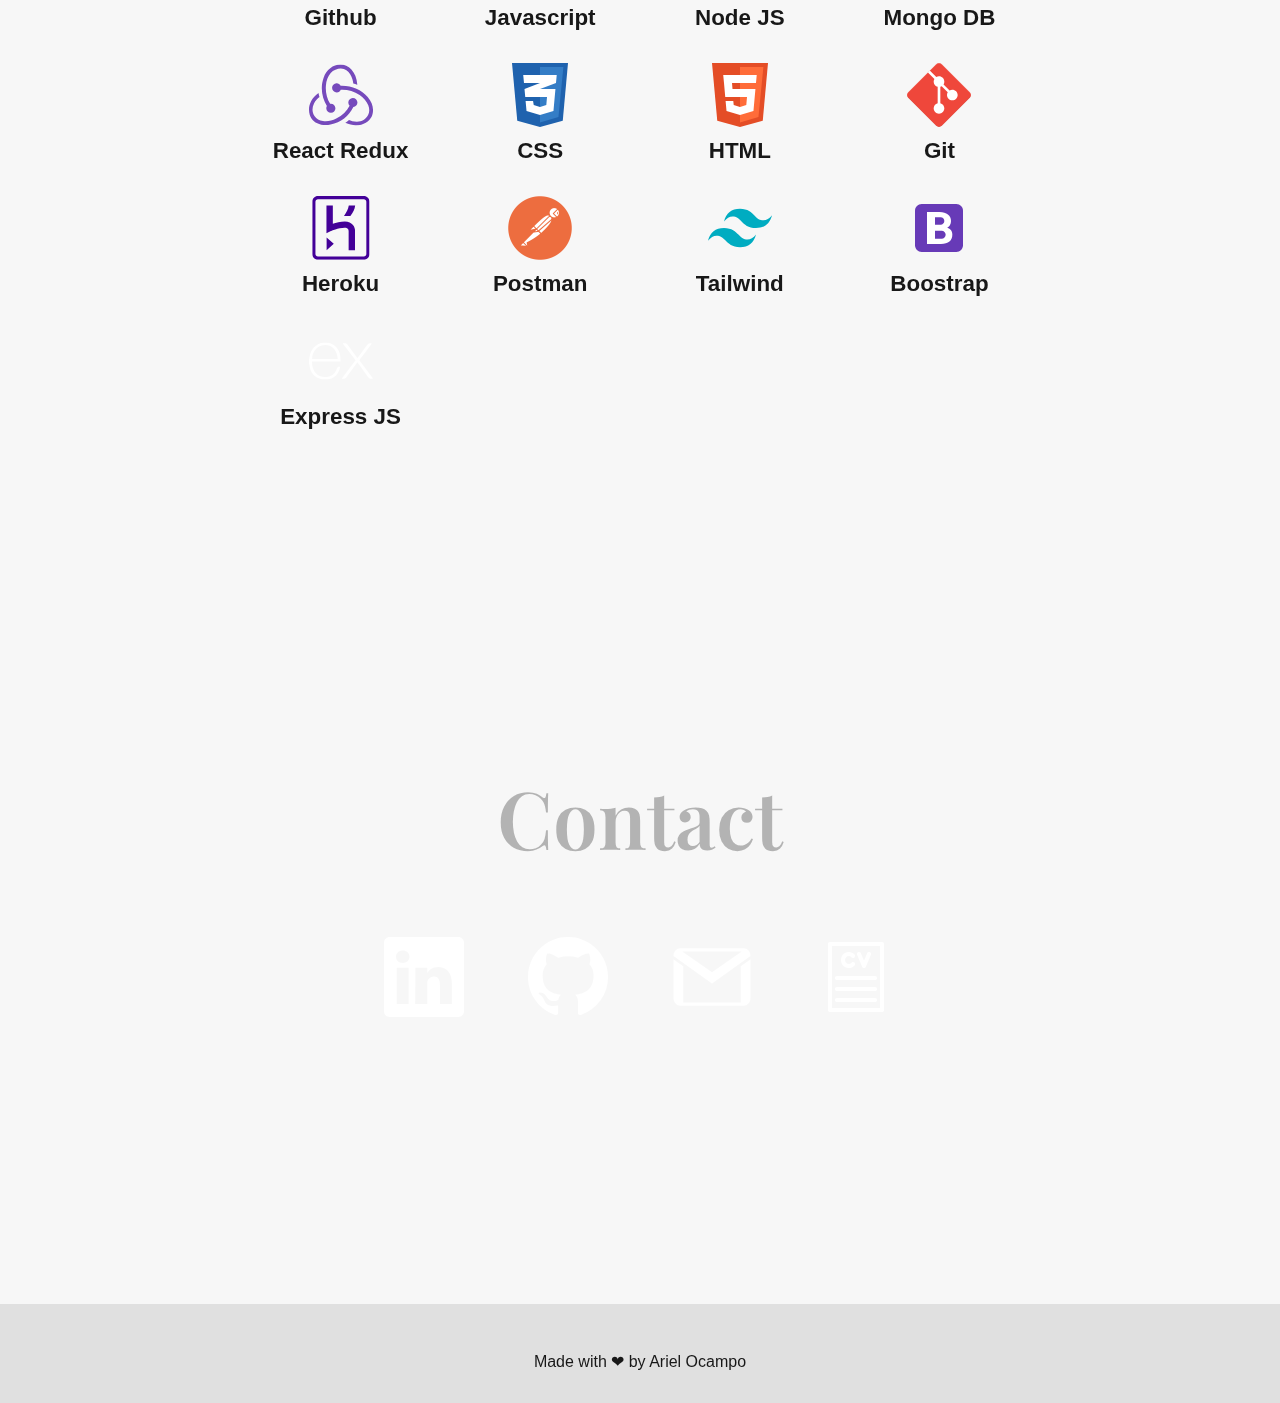
==== commit 53670bef: "Update v2" ====
--- a/index.html
+++ b/index.html
@@ -7,6 +7,7 @@
   <meta name="viewport" content="width=device-width, initial-scale=1.0">
   <link rel="preconnect" href="https://fonts.googleapis.com">
   <link rel="preconnect" href="https://fonts.gstatic.com" crossorigin>
+  <link rel="shortcut icon" href="./assets/icons/favicon.ico" type="image/x-icon">
   <link
     href="https://fonts.googleapis.com/css2?family=Playfair+Display:wght@400;500;700&family=Source+Sans+Pro:wght@300;400;600&display=swap"
     rel="stylesheet">
@@ -98,13 +99,16 @@
         <li class="li"><a href="#proyectos" title="Works" class="a">Projects</a></li>
         <li class="li"><a href="#sobre-mi" title="Works" class="a">About</a></li>
         <li class="li"><a href="#contacto" title="Contact" class="a">Contact</a></li>
-        <li class="switch">
-          <input id="language-toggle" class="check check-toggle check-toggle-round-flat" type="checkbox">
-          <label for="language-toggle"></label>
-          <span class="on">ENG</span>
-          <span class="off">ESP</span>
-        </li>
+        <div class="language">
+          <li class="switch">
+            <input id="language-toggle" class="check check-toggle check-toggle-round-flat" type="checkbox">
+            <label for="language-toggle"></label>
+            <span class="on">ENG</span>
+            <span class="off">ESP</span>
+          </li>
       </ul>
+      </div>
+
 
     </nav>
   </header>
--- a/css/app.css
+++ b/css/app.css
@@ -3,7 +3,7 @@
   --blanco-2: rgba(255, 255, 255, .2);
   --negro: #181818;
   --negro-5: rgba(0, 0, 0, 0.5);
-  --negro-7: rgba(0, 0, 0, 0.75);
+  --negro-7: rgba(0, 0, 0, 0.5);
   --fucsia: #E91E63;
   --tipo-titular: 'Playfair Display', serif;
   --tipo-principal: 'Inter', sans-serif;
@@ -750,7 +750,7 @@
 
 @media (max-width:500px) {
   input.check-toggle-round-flat+label {
-    width: 90px;
+    width: 98px;
   }
 
   .header .li {
@@ -843,6 +843,6 @@
   }
 
   .switch {
-    margin: 1em 7.2em 0;
+    margin: 1em 7.5em 0;
   }
 }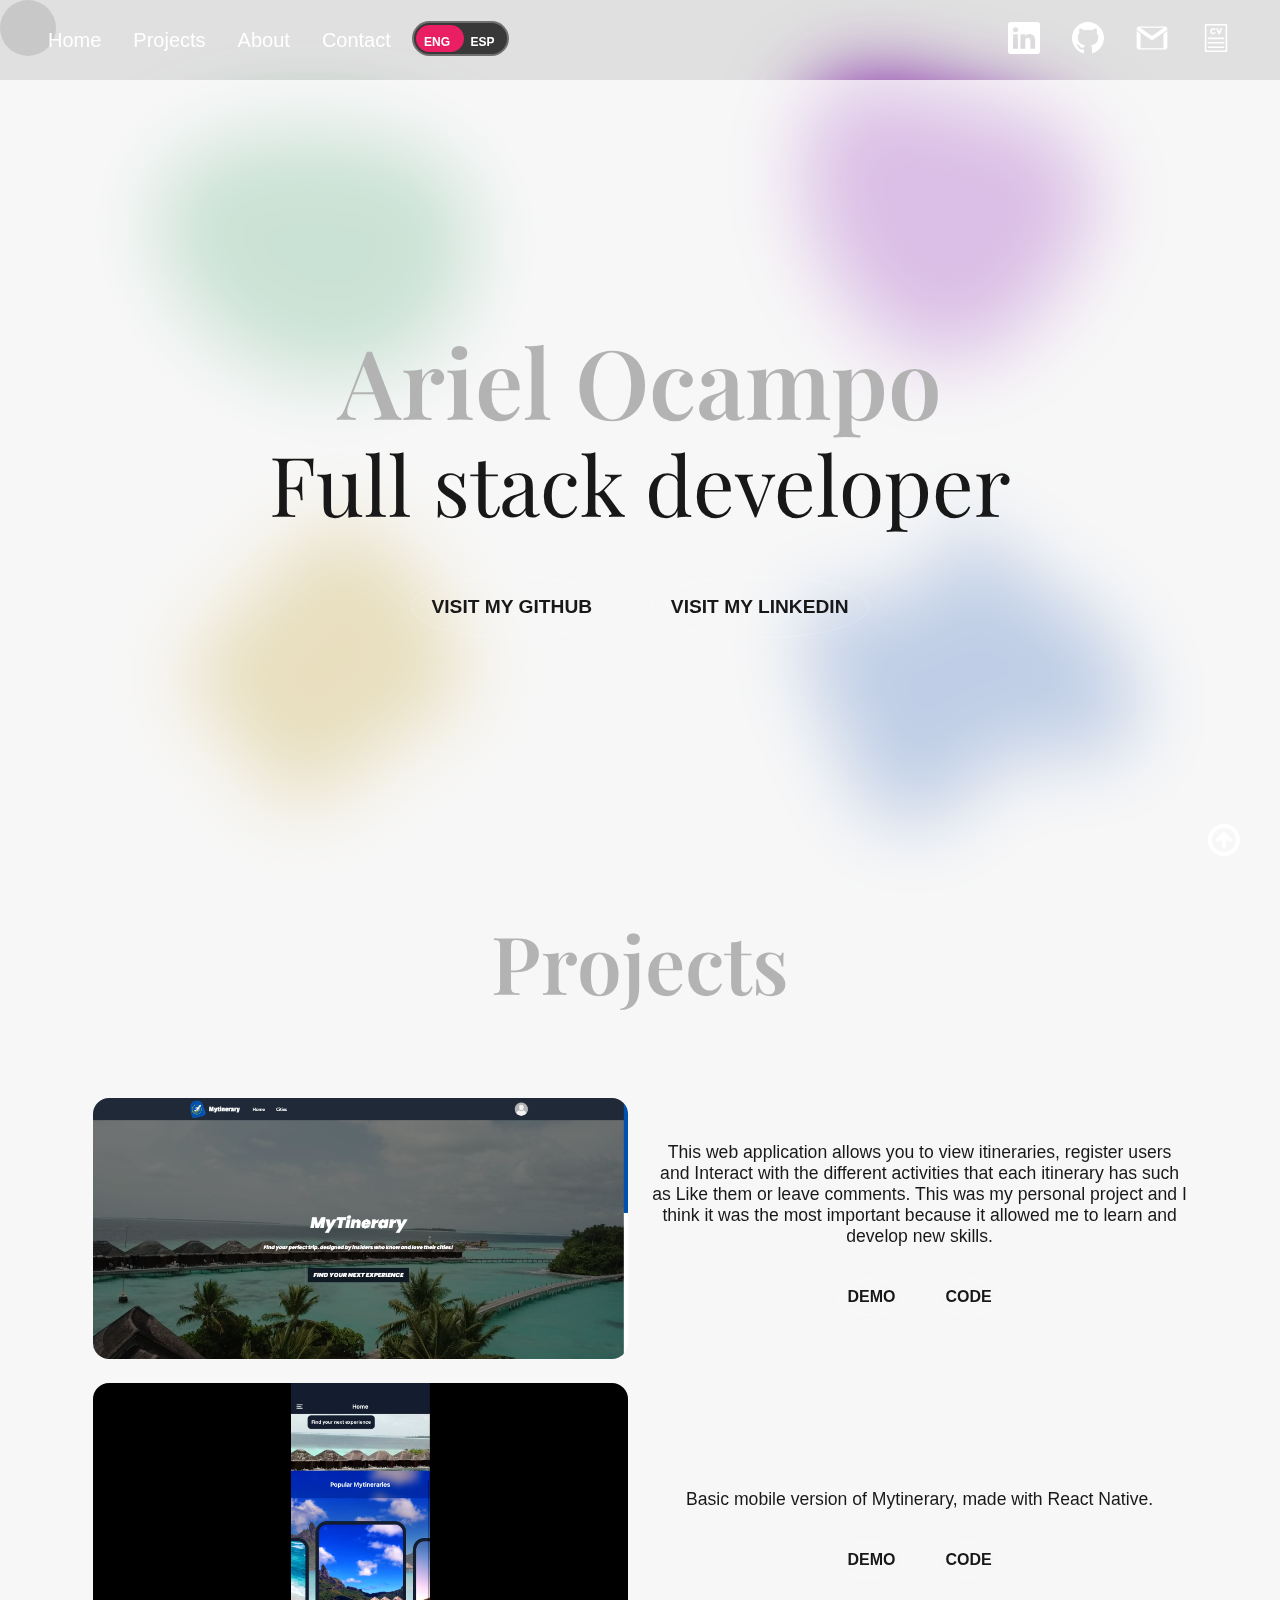
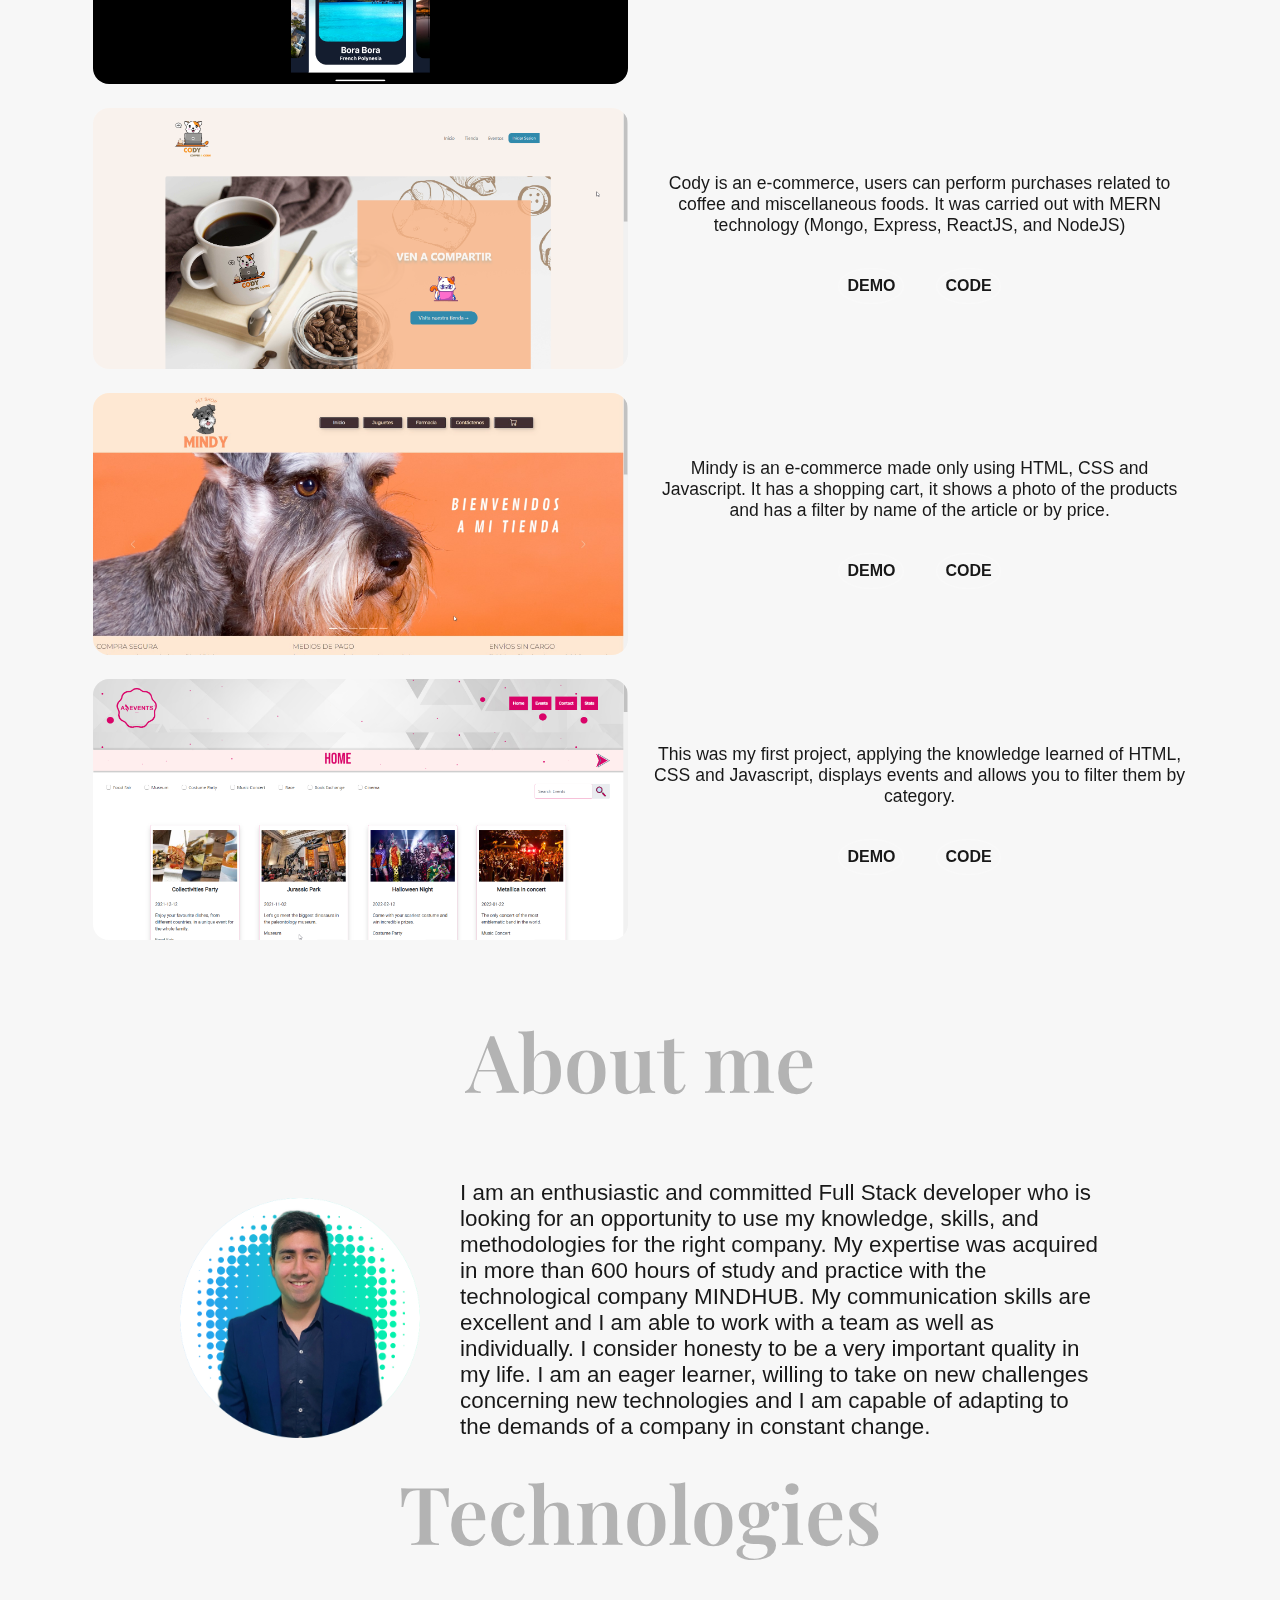
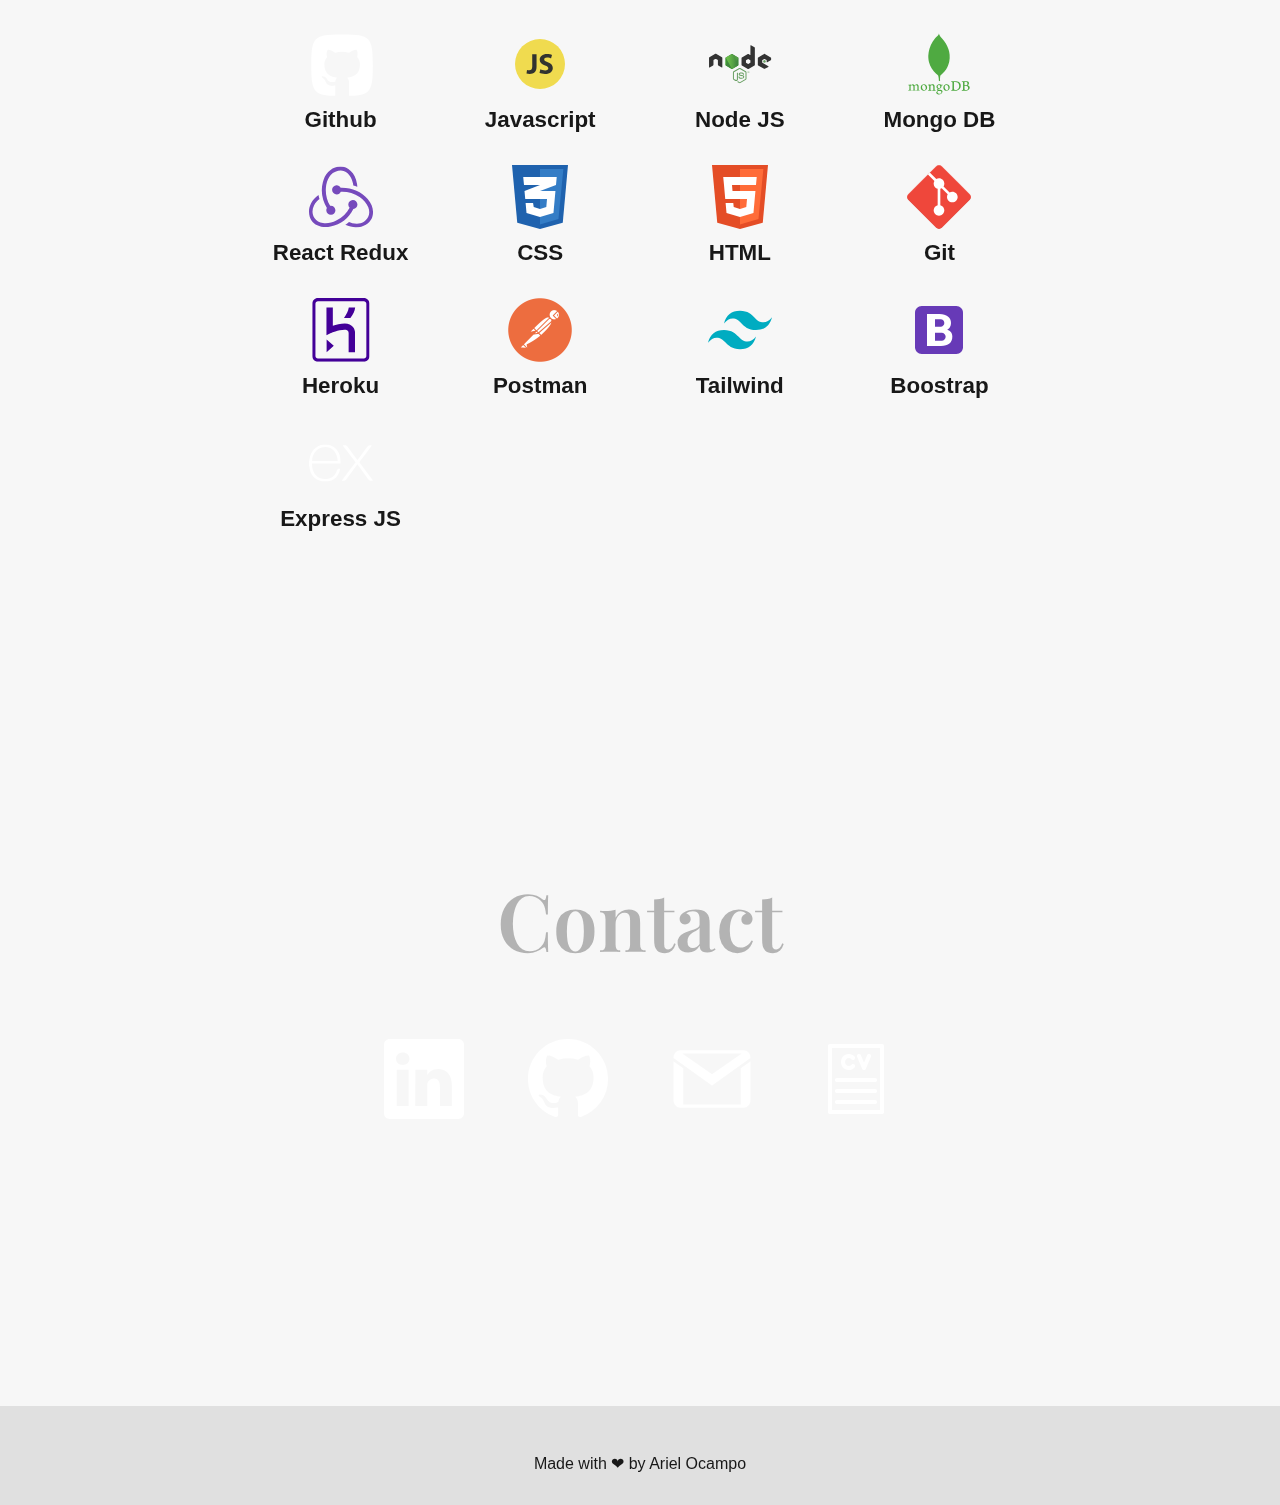
==== commit 14340a20: "Fixed Errors" ====
--- a/index.html
+++ b/index.html
@@ -114,8 +114,12 @@
   </header>
   <main class="main">
     <div class="seccion" id="inicio">
-
+      <!-- <div class="img-perfil">
+        <img class="perfil" src="./assets/ArielOcampo.png" alt="">
+
+      </div> -->
       <section class="section info">
+
         <h2 class="h2">Ariel Ocampo</h2>
         <h3 class="h3">Full stack developer</h3>
 
@@ -244,24 +248,27 @@
 
       </div>
     </section>
+
     <section class="seccion tecnologias" id="sobre-mi">
+
       <h2 class="h2">About me </h2>
-      <p class="p">
-        I am a full stack 👨🏻‍💻 developer, enthusiastic and committed who is looking for an opportunity to
-
-        contribute to a company, contributing my knowledge, skills and methodologies
-
-        Acquired in more than 600 🤯 hours in the technology company MINDHUB. I have excellent
-
-        communication skills, ability to work as a team as individually,
-
-        i consider honesty as a very important value in my life, i'm willing to
-
-        learn new technologies and i'am adaptable to the demands of a company in
-
-        constant change.
-
-      </p>
+      <div class="img-perfil">
+        <img class="perfil" src="./assets/ArielOcampo.png" alt="">
+        <p class="p">
+          I am an enthusiastic and committed Full Stack developer who is looking for an opportunity to use my knowledge,
+          skills,
+          and methodologies for the right company. My expertise was acquired in more than 600 hours of study and
+          practice with the
+          technological company MINDHUB. My communication skills are excellent and I am able to work with a team as well
+          as
+          individually. I consider honesty to be a very important quality in my life. I am an eager learner, willing to
+          take on
+          new challenges concerning new technologies and I am capable of adapting to the demands of a company in
+          constant change.
+
+        </p>
+      </div>
+
       <h2 class="h2">Technologies</h2>
       <ul class="rrss ">
 
@@ -681,8 +688,8 @@
         </li>
       </ul>
     </section>
-    <div onclick="scrollToTop()" class="scrollTop"><svg width="32" height="32" viewBox="0 0 32 32" fill="none"
-        xmlns="http://www.w3.org/2000/svg">
+    <div onclick="scrollToTop()" class="scrollTop" id="scrolling"><svg width="32" height="32" viewBox="0 0 32 32"
+        fill="none" xmlns="http://www.w3.org/2000/svg">
         <g clip-path="url(#clip0_1_2)">
           <path
             d="M11.413 17.387L14 14.754V22.02C13.9999 22.2801 14.051 22.5376 14.1505 22.7779C14.2499 23.0182 14.3957 23.2365 14.5796 23.4204C14.7635 23.6043 14.9818 23.7501 15.2221 23.8496C15.4624 23.949 15.7199 24.0001 15.98 24H16.02C16.2801 24.0001 16.5376 23.949 16.7779 23.8496C17.0182 23.7501 17.2365 23.6043 17.4204 23.4204C17.6043 23.2365 17.7501 23.0182 17.8495 22.7779C17.949 22.5376 18.0001 22.2801 18 22.02V15.057L18.26 15.099L20.508 17.326C20.847 17.6774 21.2983 17.899 21.7836 17.9525C22.2689 18.006 22.7576 17.888 23.165 17.619C23.4017 17.4532 23.5991 17.2374 23.7432 16.9868C23.8873 16.7363 23.9746 16.4572 23.9989 16.1692C24.0232 15.8812 23.984 15.5914 23.884 15.3202C23.7839 15.0491 23.6255 14.8032 23.42 14.6L17.346 8.58101C16.9686 8.20866 16.4597 7.99991 15.9295 7.99991C15.3993 7.99991 14.8904 8.20866 14.513 8.58101L8.579 14.581C8.39305 14.7643 8.2454 14.9827 8.14461 15.2236C8.04383 15.4644 7.99193 15.7229 7.99193 15.984C7.99193 16.2451 8.04383 16.5036 8.14461 16.7444C8.2454 16.9853 8.39305 17.2037 8.579 17.387C8.95636 17.7599 9.46549 17.969 9.996 17.969C10.5265 17.969 11.0356 17.7599 11.413 17.387V17.387Z"
--- a/css/app.css
+++ b/css/app.css
@@ -380,6 +380,7 @@
 }
 
 .seccion .info {
+
   font-size: 1.2em;
   animation: aparecer1 2s ease 1 both;
 
@@ -446,9 +447,6 @@
 
 .seccion .article {
   width: 100%;
-
-  /* background: lightgoldenrodyellow; */
-
   display: flex;
   flex-flow: column nowrap;
   justify-content: center;
@@ -581,7 +579,7 @@
     repeat(4, 100px),
     minmax(20px, auto);
   grid-template-columns: repeat(4, 1fr);
-  /* grid-template-columns: repeat(auto-fill, 30em); */
+
 }
 
 .tecnologias .li {
@@ -616,6 +614,8 @@
   transition: all 0.5s ease 0s;
 }
 
+
+
 .scrollTop .img {
   background-color: #fff;
 }
@@ -628,6 +628,25 @@
   z-index: 2;
 }
 
+.img-perfil {
+  width: 100%;
+  display: flex;
+  justify-content: center;
+  align-items: center;
+
+}
+
+.img-perfil .p {
+  width: 50vw;
+
+}
+
+.perfil {
+  margin-right: 2.5em;
+  margin-bottom: 1em;
+  width: 15em;
+  min-height: 10em;
+}
 
 @keyframes circulo1 {
   from {
@@ -670,6 +689,10 @@
 }
 
 @media (max-width: 768px) {
+  #cursor {
+    display: none;
+
+  }
 
   .header {
     padding: 1em 0.5em;
@@ -677,6 +700,19 @@
     flex-flow: row-reverse wrap;
     justify-content: center;
     align-items: center;
+  }
+
+  .img-perfil {
+
+    display: flex;
+    flex-direction: column;
+
+  }
+
+  .img-perfil .p {
+
+    width: 100%;
+
   }
 
   .seccion .grid {
@@ -721,14 +757,7 @@
     gap: 1em;
   }
 
-  /* .header .li {
-    margin: 0 0.3em;
-  } */
-
-  /* .nav .ul {
-    display: flex;
-
-  } */
+
 
   .tecnologias .rrss {
     display: grid;
@@ -761,10 +790,7 @@
     font-size: 15px;
   }
 
-  /* .nav .ul {
-    font-size: small;
-
-  } */
+
 }
 
 @media (max-width: 480px) {
